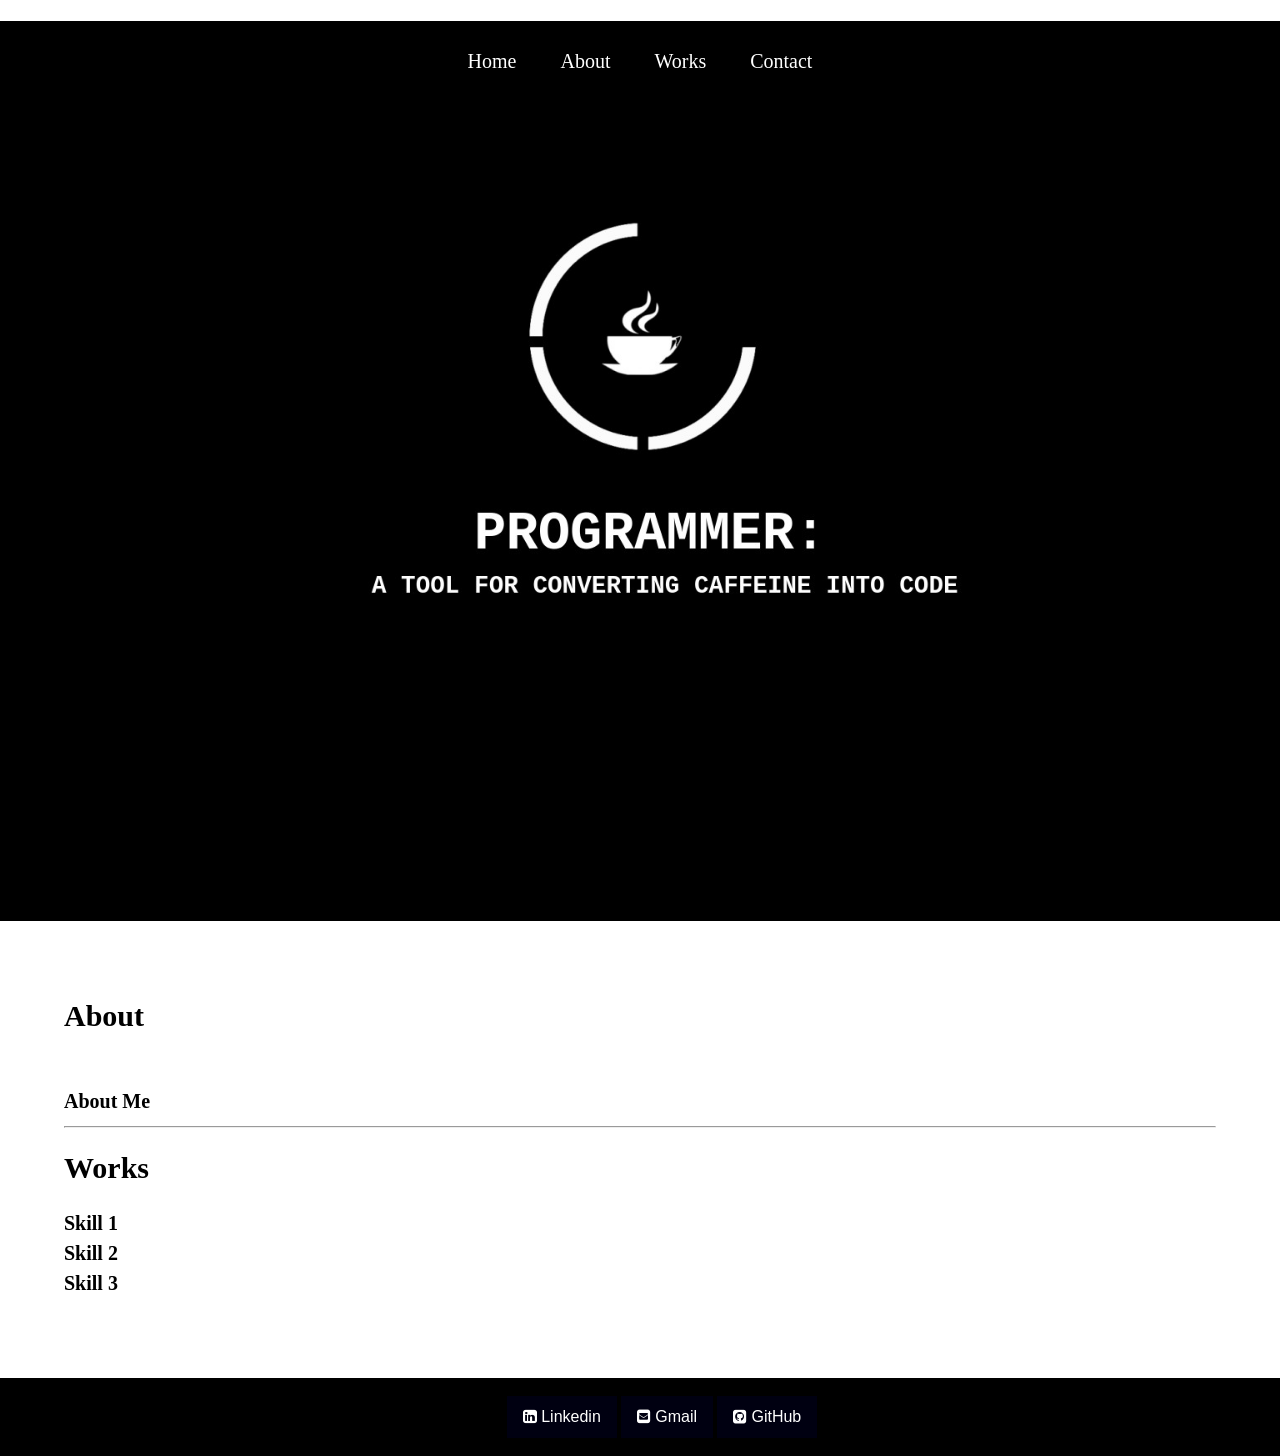
==== index.html @ 7f9a45ee "Index" ====
<!DOCTYPE html>
<html>
	<head>
		<meta charset="utf-8">
		<meta name="viewport" content="width=device-width">
		<title>Giselly Reis</title>
		<link href=".\assets\style.css" rel="stylesheet" type="text/css"/>
		<link href="https://maxcdn.bootstrapcdn.com/font-awesome/4.7.0/css/font-awesome.min.css
		" rel="stylesheet"/>
		
		<script src="https://code.jquery.com/jquery-3.3.1.js"></script>
	</head>

	<body>
		
		<nav>
		<!--<div class="menu-icon">
				<div class="social">
					<i class="fa fa-bars fa-2x social"></i>
				</div>
			</div>
			<div class="logo">
				LOGO
			</div>
		-->
			<div class="menu">
				<ul>
					<a href="#home"><li>Home</li></a>
					<a href="#about"><li>About</li></a>
					<a href="#works"><li>Works</li></a>
					<a href="#contact"><li>Contact</li></a>
				</ul>
			</div>
		</nav>
		
		<header>
			<div id="home">
				<h1>Home</h1>
			</div>
		</header>
		
		<section class="content">
			
			<div id="about">
				<h1>About</h1>
				<div class="about-me">
					<div class="photo">
						<img src="" alt="">
					</div>
					<div class="text">
						<strong>About Me</strong>
						<hr>
						<span></span>
						<p></p>
					</div>
				</div>
			</div>
			<div id="works">
				<h1>Works</h1>
				<div class="skills">
					<div class="skill first">
						<strong>Skill 1 </strong>
						<span></span>
					</div>
					<div class="skill">
						<strong>Skill 2</strong>
						<span></span>
					</div>
					<div class="skill">
						<strong>Skill 3</strong>
						<span></span>
					</div>
				</div>
			</div>
		</section>
		
		<script src=".\assets\script.js"></script>
	</body>
	<footer class="footer contact">
		<strong></strong>
		<div class="foot-icon">
			<ul>
				<a href="#"><button class="btn"><i class="fa fa-linkedin-square fa-1x"></i> Linkedin</button></a>
				<a href="#"><button class="btn"><i class="fa fa-envelope-square fa-1x"></i> Gmail</button></a>
				<a href="#"><button class="btn"><i class="fa fa-github-square fa-1x"></i> GitHub</button></a>
			</ul>
		</div>
		<div class="foot-icon-hide">
			<ul>
				<a href="#"><button class="btn"><i class="fa fa-linkedin-square fa-3x social"></i></button></a>
				<a href="#"><button class="btn"><i class="fa fa-envelope-square fa-3x social"></i></button></a>
				<a href="#"><button class="btn"><i class="fa fa-github-square fa-3x social"></i></button></a>
			</ul>
		</div>
	</footer>
	</html>
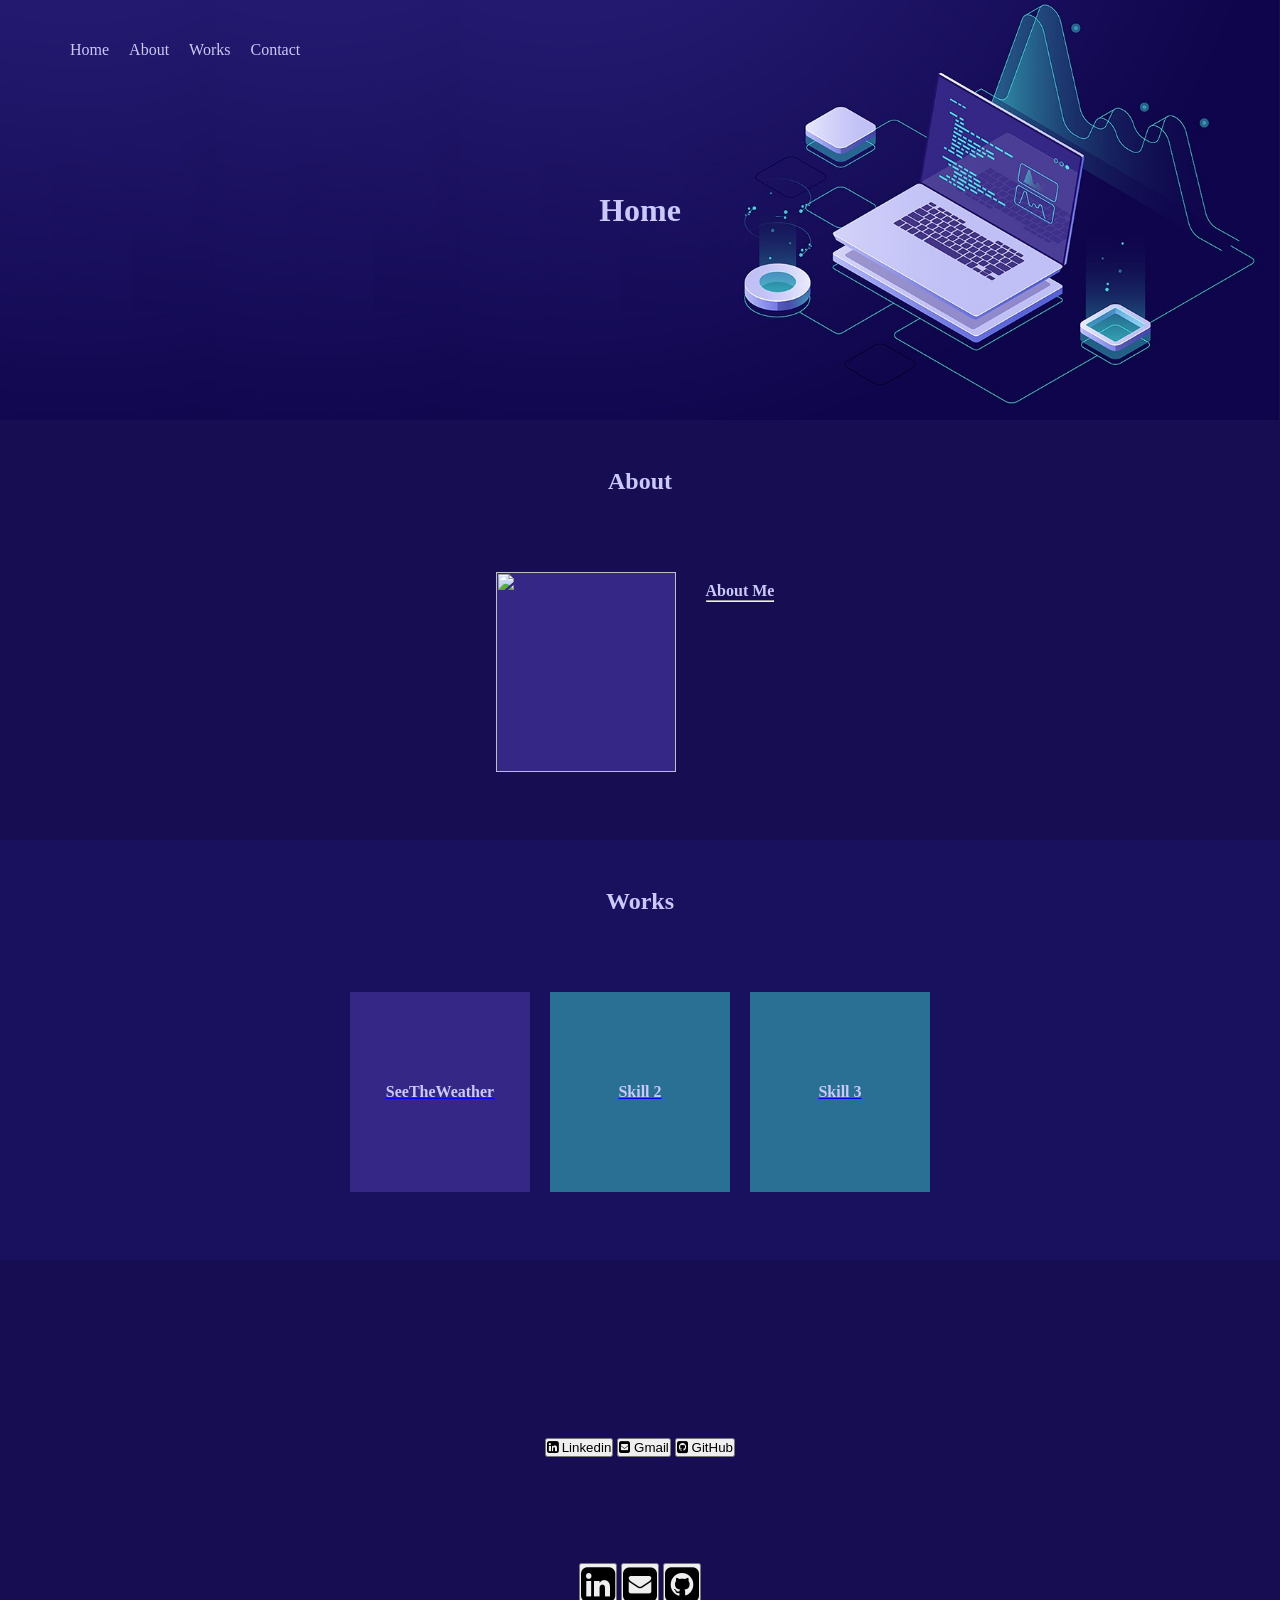
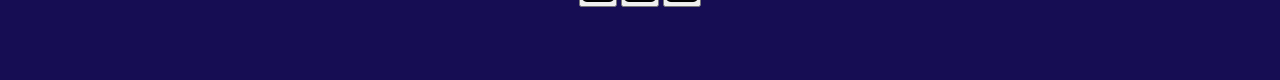
==== commit 38429c4e: "add projects" ====
--- a/index.html
+++ b/index.html
@@ -58,18 +58,24 @@
 			<div id="works">
 				<h1>Works</h1>
 				<div class="skills">
-					<div class="skill first">
-						<strong>Skill 1 </strong>
-						<span></span>
-					</div>
-					<div class="skill">
-						<strong>Skill 2</strong>
-						<span></span>
-					</div>
-					<div class="skill">
-						<strong>Skill 3</strong>
-						<span></span>
-					</div>
+					<a href="https://see-the-weather.herokuapp.com/" target="blank">
+						<div class="skill first">
+							<strong>SeeTheWeather</strong>
+							<span></span>
+						</div>
+					</a>
+					<a href="https://google.com" target="blank">
+						<div class="skill">
+							<strong>Skill 2</strong>
+							<span></span>
+						</div>
+					</a>
+					<a href="https://google.com" target="blank">
+						<div class="skill">
+							<strong>Skill 3</strong>
+							<span></span>
+						</div>
+					</a>
 				</div>
 			</div>
 		</section>
@@ -80,16 +86,16 @@
 		<strong></strong>
 		<div class="foot-icon">
 			<ul>
-				<a href="#"><button class="btn"><i class="fa fa-linkedin-square fa-1x"></i> Linkedin</button></a>
-				<a href="#"><button class="btn"><i class="fa fa-envelope-square fa-1x"></i> Gmail</button></a>
-				<a href="#"><button class="btn"><i class="fa fa-github-square fa-1x"></i> GitHub</button></a>
+				<a href="https://br.linkedin.com/in/giselly-reis-b86bb0172?trk=people-guest_people_search-card" target="blank"><button class="btn"><i class="fa fa-linkedin-square fa-1x"></i> Linkedin</button></a>
+				<a href="#" target="blank"><button class="btn"><i class="fa fa-envelope-square fa-1x"></i> Gmail</button></a>
+				<a href="https://github.com/gisellyreis" target="blank"><button class="btn"><i class="fa fa-github-square fa-1x"></i> GitHub</button></a>
 			</ul>
 		</div>
 		<div class="foot-icon-hide">
 			<ul>
-				<a href="#"><button class="btn"><i class="fa fa-linkedin-square fa-3x social"></i></button></a>
-				<a href="#"><button class="btn"><i class="fa fa-envelope-square fa-3x social"></i></button></a>
-				<a href="#"><button class="btn"><i class="fa fa-github-square fa-3x social"></i></button></a>
+				<a href="https://br.linkedin.com/in/giselly-reis-b86bb0172?trk=people-guest_people_search-card" target="blank"><button class="btn"><i class="fa fa-linkedin-square fa-3x social"></i></button></a>
+				<a href="#" target="blank"><button class="btn"><i class="fa fa-envelope-square fa-3x social"></i></button></a>
+				<a href="https://github.com/gisellyreis" target="blank"><button class="btn"><i class="fa fa-github-square fa-3x social"></i></button></a>
 			</ul>
 		</div>
 	</footer>
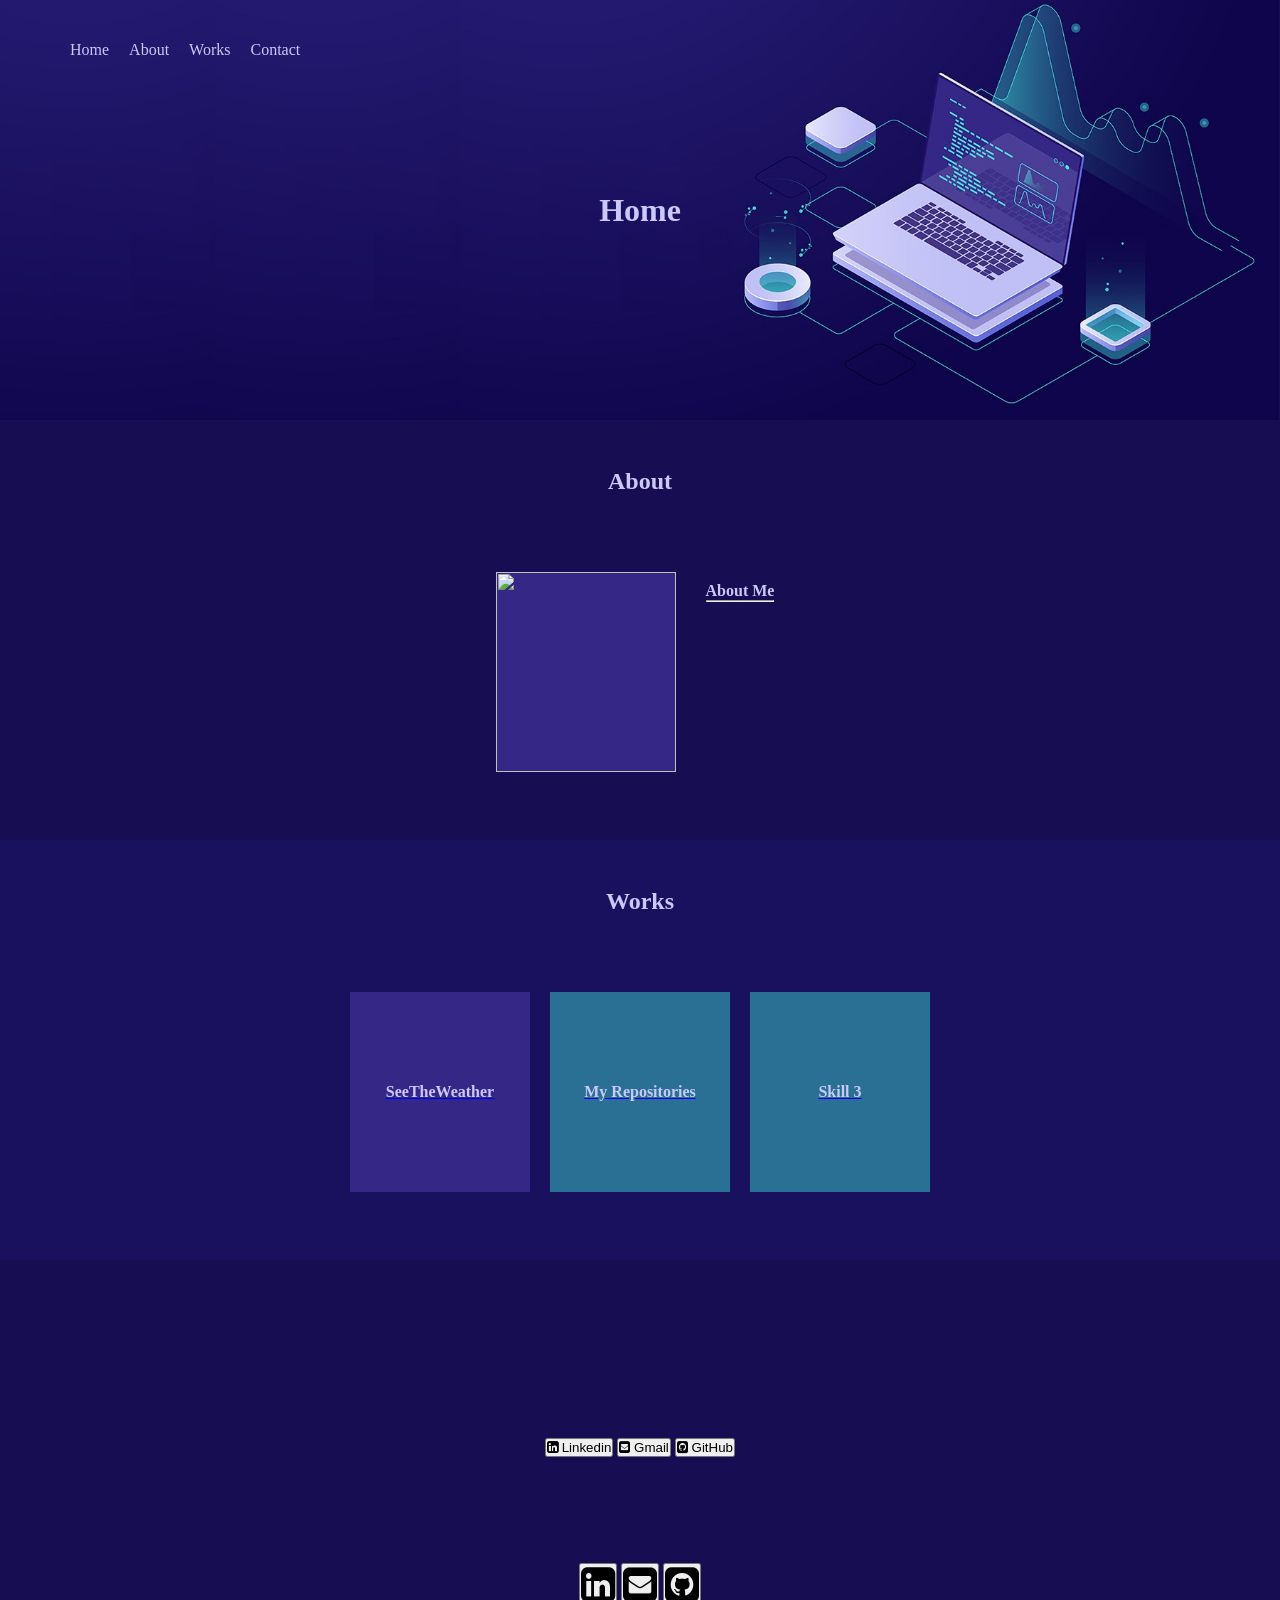
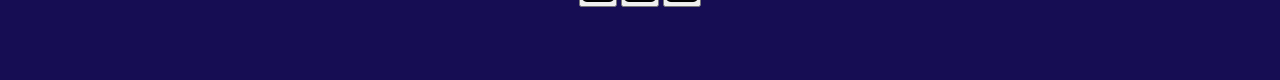
==== commit 351b1df8: "link para my-repositories" ====
--- a/index.html
+++ b/index.html
@@ -64,9 +64,9 @@
 							<span></span>
 						</div>
 					</a>
-					<a href="https://google.com" target="blank">
+					<a href="https://my-git-repositories.herokuapp.com/" target="blank">
 						<div class="skill">
-							<strong>Skill 2</strong>
+							<strong>My Repositories</strong>
 							<span></span>
 						</div>
 					</a>
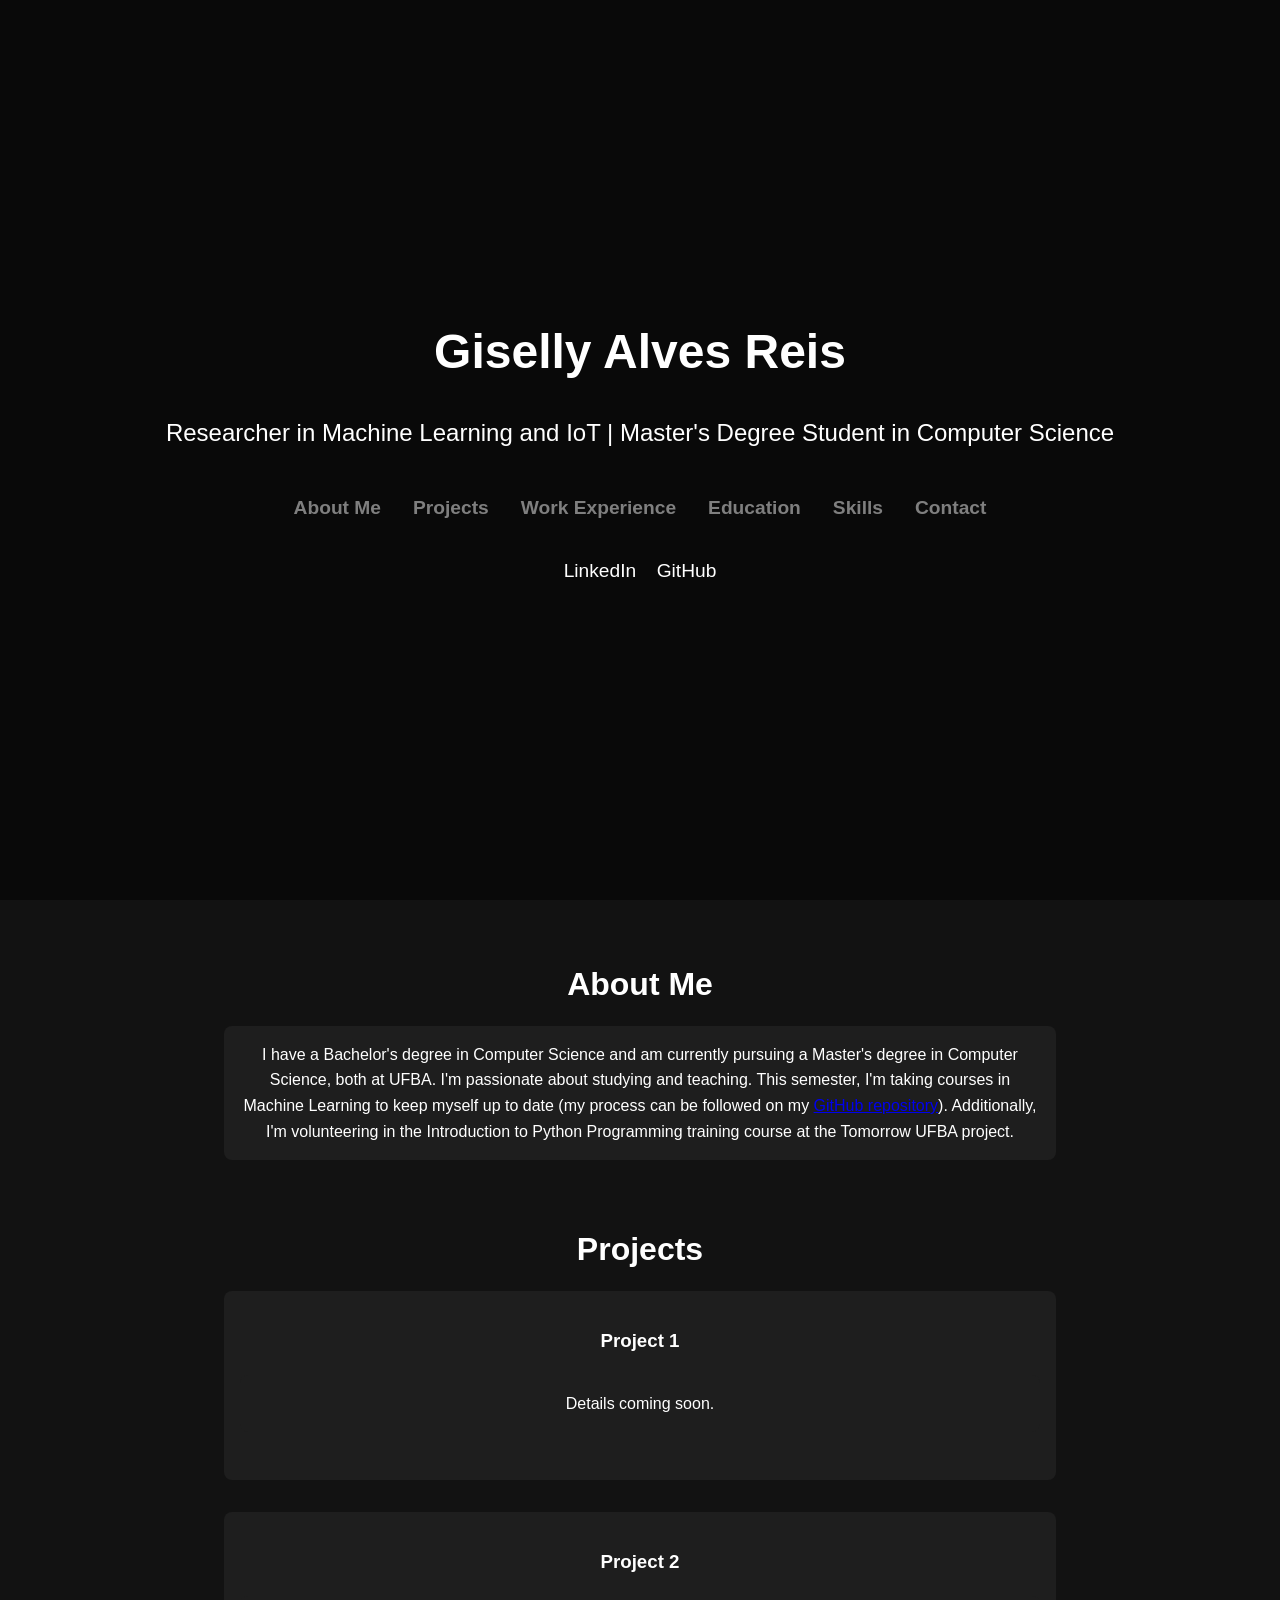
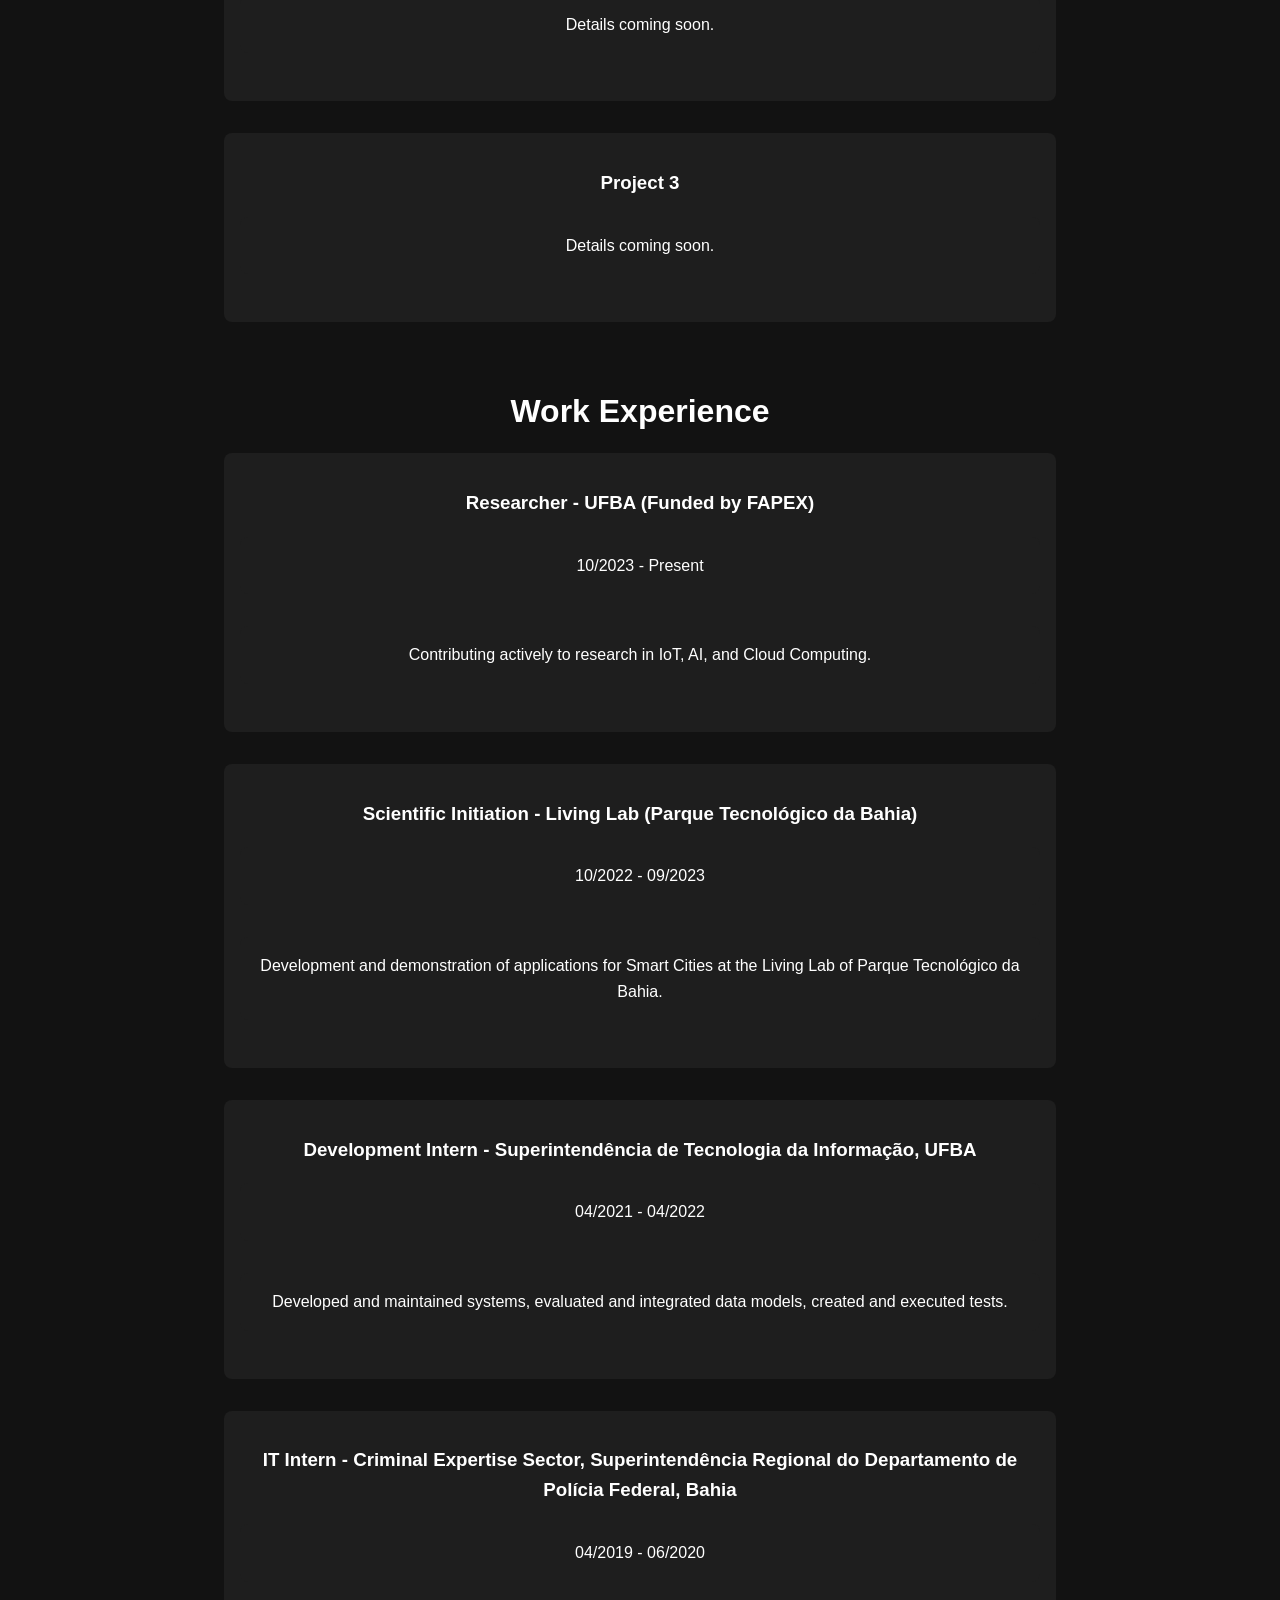
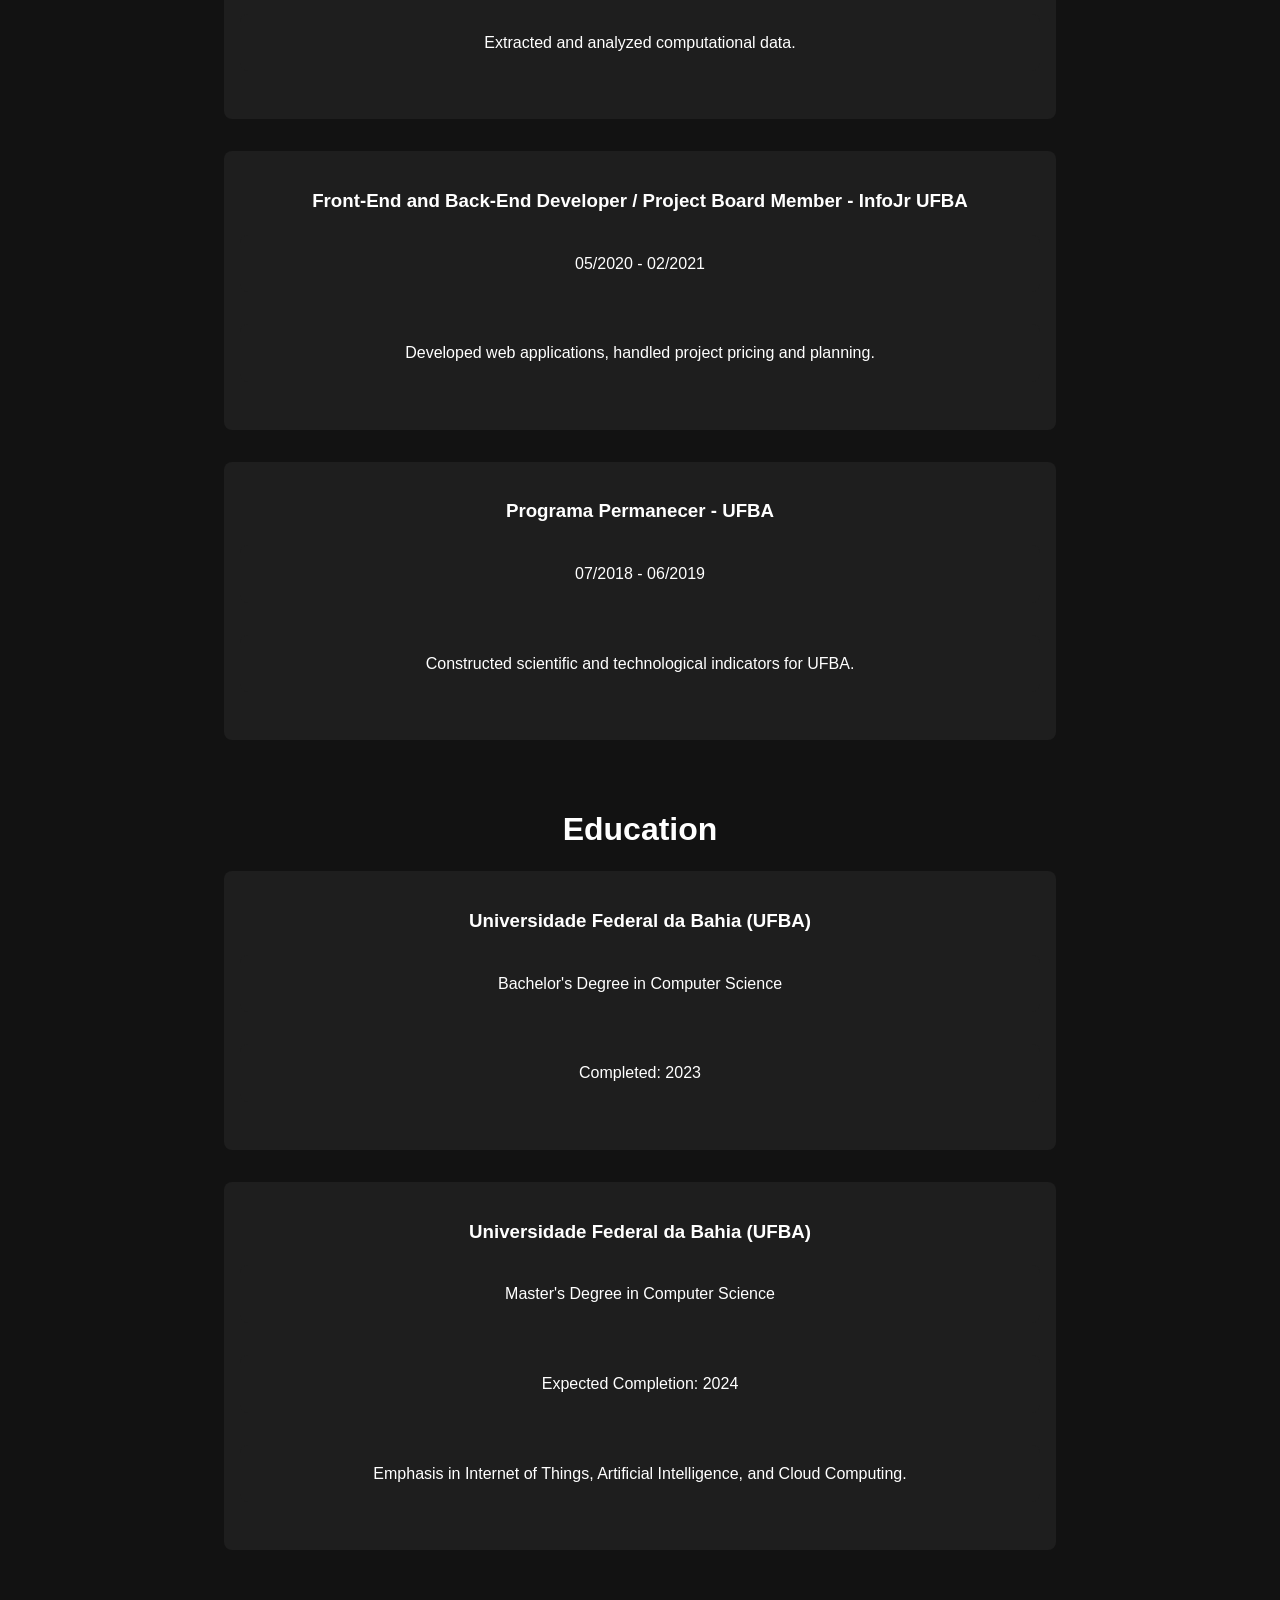
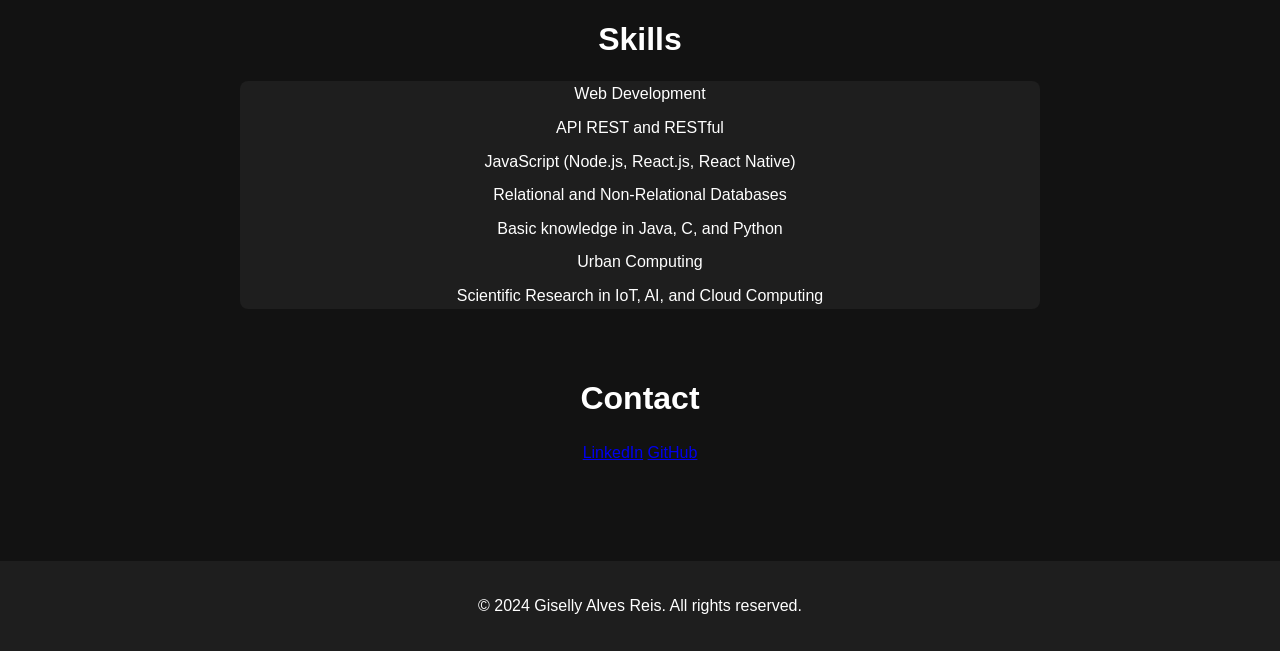
==== commit 4abff44d: "first draft of my portfolio" ====
--- a/index.html
+++ b/index.html
@@ -1,103 +1,122 @@
 <!DOCTYPE html>
-<html>
-	<head>
-		<meta charset="utf-8">
-		<meta name="viewport" content="width=device-width">
-		<title>Giselly Reis</title>
-		<link href=".\assets\style.css" rel="stylesheet" type="text/css"/>
-		<link href="https://maxcdn.bootstrapcdn.com/font-awesome/4.7.0/css/font-awesome.min.css
-		" rel="stylesheet"/>
-		
-		<script src="https://code.jquery.com/jquery-3.3.1.js"></script>
-	</head>
-
-	<body>
-		
-		<nav>
-		<!--<div class="menu-icon">
-				<div class="social">
-					<i class="fa fa-bars fa-2x social"></i>
-				</div>
-			</div>
-			<div class="logo">
-				LOGO
-			</div>
-		-->
-			<div class="menu">
-				<ul>
-					<a href="#home"><li>Home</li></a>
-					<a href="#about"><li>About</li></a>
-					<a href="#works"><li>Works</li></a>
-					<a href="#contact"><li>Contact</li></a>
-				</ul>
-			</div>
-		</nav>
-		
-		<header>
-			<div id="home">
-				<h1>Home</h1>
-			</div>
-		</header>
-		
-		<section class="content">
-			
-			<div id="about">
-				<h1>About</h1>
-				<div class="about-me">
-					<div class="photo">
-						<img src="" alt="">
-					</div>
-					<div class="text">
-						<strong>About Me</strong>
-						<hr>
-						<span></span>
-						<p></p>
-					</div>
-				</div>
-			</div>
-			<div id="works">
-				<h1>Works</h1>
-				<div class="skills">
-					<a href="https://see-the-weather.herokuapp.com/" target="blank">
-						<div class="skill first">
-							<strong>SeeTheWeather</strong>
-							<span></span>
-						</div>
-					</a>
-					<a href="https://my-git-repositories.herokuapp.com/" target="blank">
-						<div class="skill">
-							<strong>My Repositories</strong>
-							<span></span>
-						</div>
-					</a>
-					<a href="https://google.com" target="blank">
-						<div class="skill">
-							<strong>Skill 3</strong>
-							<span></span>
-						</div>
-					</a>
-				</div>
-			</div>
-		</section>
-		
-		<script src=".\assets\script.js"></script>
-	</body>
-	<footer class="footer contact">
-		<strong></strong>
-		<div class="foot-icon">
-			<ul>
-				<a href="https://br.linkedin.com/in/giselly-reis-b86bb0172?trk=people-guest_people_search-card" target="blank"><button class="btn"><i class="fa fa-linkedin-square fa-1x"></i> Linkedin</button></a>
-				<a href="#" target="blank"><button class="btn"><i class="fa fa-envelope-square fa-1x"></i> Gmail</button></a>
-				<a href="https://github.com/gisellyreis" target="blank"><button class="btn"><i class="fa fa-github-square fa-1x"></i> GitHub</button></a>
-			</ul>
-		</div>
-		<div class="foot-icon-hide">
-			<ul>
-				<a href="https://br.linkedin.com/in/giselly-reis-b86bb0172?trk=people-guest_people_search-card" target="blank"><button class="btn"><i class="fa fa-linkedin-square fa-3x social"></i></button></a>
-				<a href="#" target="blank"><button class="btn"><i class="fa fa-envelope-square fa-3x social"></i></button></a>
-				<a href="https://github.com/gisellyreis" target="blank"><button class="btn"><i class="fa fa-github-square fa-3x social"></i></button></a>
-			</ul>
-		</div>
-	</footer>
-	</html>
-	+<html lang="en">
+<head>
+    <meta charset="UTF-8">
+    <meta name="viewport" content="width=device-width, initial-scale=1.0">
+    <title>Giselly Alves Reis - Portfolio</title>
+    <link rel="stylesheet" href="styles.css">
+</head>
+<body>
+    <header>
+        <h1>Giselly Alves Reis</h1>
+        <p>Researcher in Machine Learning and IoT | Master's Degree Student in Computer Science</p>
+        <nav>
+            <ul>
+                <li><a href="#about">About Me</a></li>
+                <li><a href="#projects">Projects</a></li>
+                <li><a href="#experience">Work Experience</a></li>
+                <li><a href="#education">Education</a></li>
+                <li><a href="#skills">Skills</a></li>
+                <li><a href="#contact">Contact</a></li>
+            </ul>
+        </nav>
+        <div class="social-links">
+            <a href="https://www.linkedin.com/in/your-profile" target="_blank">LinkedIn</a>
+            <a href="https://github.com/GisellyReis" target="_blank">GitHub</a>
+        </div>
+    </header>
+    <main>
+        <section id="about">
+            <h2>About Me</h2>
+            <p>
+                I have a Bachelor's degree in Computer Science and am currently pursuing a Master's degree in Computer Science, both at UFBA. I'm passionate about studying and teaching. This semester, I'm taking courses in Machine Learning to keep myself up to date (my process can be followed on my <a href="https://github.com/GisellyReis" target="_blank">GitHub repository</a>). Additionally, I'm volunteering in the Introduction to Python Programming training course at the Tomorrow UFBA project.
+            </p>
+        </section>
+        <section id="projects">
+            <h2>Projects</h2>
+            <div class="project">
+                <h3>Project 1</h3>
+                <p>Details coming soon.</p>
+            </div>
+            <div class="project">
+                <h3>Project 2</h3>
+                <p>Details coming soon.</p>
+            </div>
+            <div class="project">
+                <h3>Project 3</h3>
+                <p>Details coming soon.</p>
+            </div>
+        </section>
+        <section id="experience">
+            <h2>Work Experience</h2>
+            <div class="experience">
+                <h3>Researcher - UFBA (Funded by FAPEX)</h3>
+                <p>10/2023 - Present</p>
+                <p>Contributing actively to research in IoT, AI, and Cloud Computing.</p>
+            </div>
+            <div class="experience">
+                <h3>Scientific Initiation - Living Lab (Parque Tecnológico da Bahia)</h3>
+                <p>10/2022 - 09/2023</p>
+                <p>Development and demonstration of applications for Smart Cities at the Living Lab of Parque Tecnológico da Bahia.</p>
+            </div>
+            <div class="experience">
+                <h3>Development Intern - Superintendência de Tecnologia da Informação, UFBA</h3>
+                <p>04/2021 - 04/2022</p>
+                <p>Developed and maintained systems, evaluated and integrated data models, created and executed tests.</p>
+            </div>
+            <div class="experience">
+                <h3>IT Intern - Criminal Expertise Sector, Superintendência Regional do Departamento de Polícia Federal, Bahia</h3>
+                <p>04/2019 - 06/2020</p>
+                <p>Extracted and analyzed computational data.</p>
+            </div>
+            <div class="experience">
+                <h3>Front-End and Back-End Developer / Project Board Member - InfoJr UFBA</h3>
+                <p>05/2020 - 02/2021</p>
+                <p>Developed web applications, handled project pricing and planning.</p>
+            </div>
+            <div class="experience">
+                <h3>Programa Permanecer - UFBA</h3>
+                <p>07/2018 - 06/2019</p>
+                <p>Constructed scientific and technological indicators for UFBA.</p>
+            </div>
+        </section>
+        <section id="education">
+            <h2>Education</h2>
+            <div class="education">
+                <h3>Universidade Federal da Bahia (UFBA)</h3>
+                <p>Bachelor's Degree in Computer Science</p>
+                <p>Completed: 2023</p>
+            </div>
+            <div class="education">
+                <h3>Universidade Federal da Bahia (UFBA)</h3>
+                <p>Master's Degree in Computer Science</p>
+                <p>Expected Completion: 2024</p>
+                <p>Emphasis in Internet of Things, Artificial Intelligence, and Cloud Computing.</p>
+            </div>
+        </section>
+        <section id="skills">
+            <h2>Skills</h2>
+            <ul>
+                <li>Web Development</li>
+                <li>API REST and RESTful</li>
+                <li>JavaScript (Node.js, React.js, React Native)</li>
+                <li>Relational and Non-Relational Databases</li>
+                <li>Basic knowledge in Java, C, and Python</li>
+                <li>Urban Computing</li>
+                <li>Scientific Research in IoT, AI, and Cloud Computing</li>
+            </ul>
+        </section>
+        <section id="contact">
+            <h2>Contact</h2>
+            <div class="social-links">
+                <a href="https://www.linkedin.com/in/your-profile" target="_blank">LinkedIn</a>
+                <a href="https://github.com/GisellyReis" target="_blank">GitHub</a>
+            </div>
+        </section>
+    </main>
+    <footer>
+        <p>&copy; 2024 Giselly Alves Reis. All rights reserved.</p>
+    </footer>
+    <script src="scripts.js"></script>
+</body>
+</html>
--- a/styles.css
+++ b/styles.css
@@ -0,0 +1,130 @@
+body {
+  font-family: Arial, sans-serif;
+  background-color: #121212;
+  color: #ffffff;
+  margin: 0;
+  padding: 0;
+  line-height: 1.6;
+}
+
+header {
+  background: url('path-to-your-header-image.jpg') no-repeat center center/cover;
+  color: #ffffff;
+  height: 100vh;
+  display: flex;
+  flex-direction: column;
+  justify-content: center;
+  align-items: center;
+  text-align: center;
+  position: relative;
+}
+
+header::before {
+  content: '';
+  position: absolute;
+  top: 0;
+  right: 0;
+  bottom: 0;
+  left: 0;
+  background-color: rgba(0, 0, 0, 0.5);
+  z-index: 1;
+}
+
+header h1 {
+  font-size: 3rem;
+  margin: 0;
+  z-index: 2;
+}
+
+header p {
+  font-size: 1.5rem;
+  z-index: 2;
+}
+
+header nav ul {
+  display: flex;
+  list-style: none;
+  padding: 0;
+  z-index: 2;
+}
+
+header nav ul li {
+  margin: 0 1rem;
+}
+
+header nav ul li a {
+  color: #ffffff;
+  text-decoration: none;
+  font-weight: bold;
+  font-size: 1.2rem;
+}
+
+header .social-links {
+  margin-top: 1rem;
+  z-index: 2;
+}
+
+header .social-links a {
+  color: #ffffff;
+  text-decoration: none;
+  margin: 0 0.5rem;
+  font-size: 1.2rem;
+}
+
+main {
+  padding: 2rem;
+}
+
+section {
+  margin-bottom: 4rem;
+  text-align: center;
+}
+
+section h2 {
+  font-size: 2rem;
+  margin-bottom: 1rem;
+}
+
+section p, section ul, section .project, section .experience, section .education, section .blog-post {
+  margin: 0 auto 2rem auto;
+  max-width: 800px;
+  padding: 1rem;
+  background-color: #1e1e1e;
+  border-radius: 8px;
+}
+
+section ul {
+  list-style: none;
+  padding: 0;
+}
+
+section ul li {
+  margin-bottom: 0.5rem;
+}
+
+footer {
+  text-align: center;
+  padding: 1rem 0;
+  background-color: #1e1e1e;
+}
+
+form label, form input, form textarea, form button {
+  display: block;
+  width: 100%;
+  margin-bottom: 1rem;
+  padding: 0.5rem;
+  background-color: #2e2e2e;
+  border: 1px solid #444;
+  border-radius: 4px;
+  color: #ffffff;
+}
+
+form button {
+  background-color: #3e3e3e;
+  border: none;
+  cursor: pointer;
+}
+
+form button:hover {
+  background-color: #555;
+}
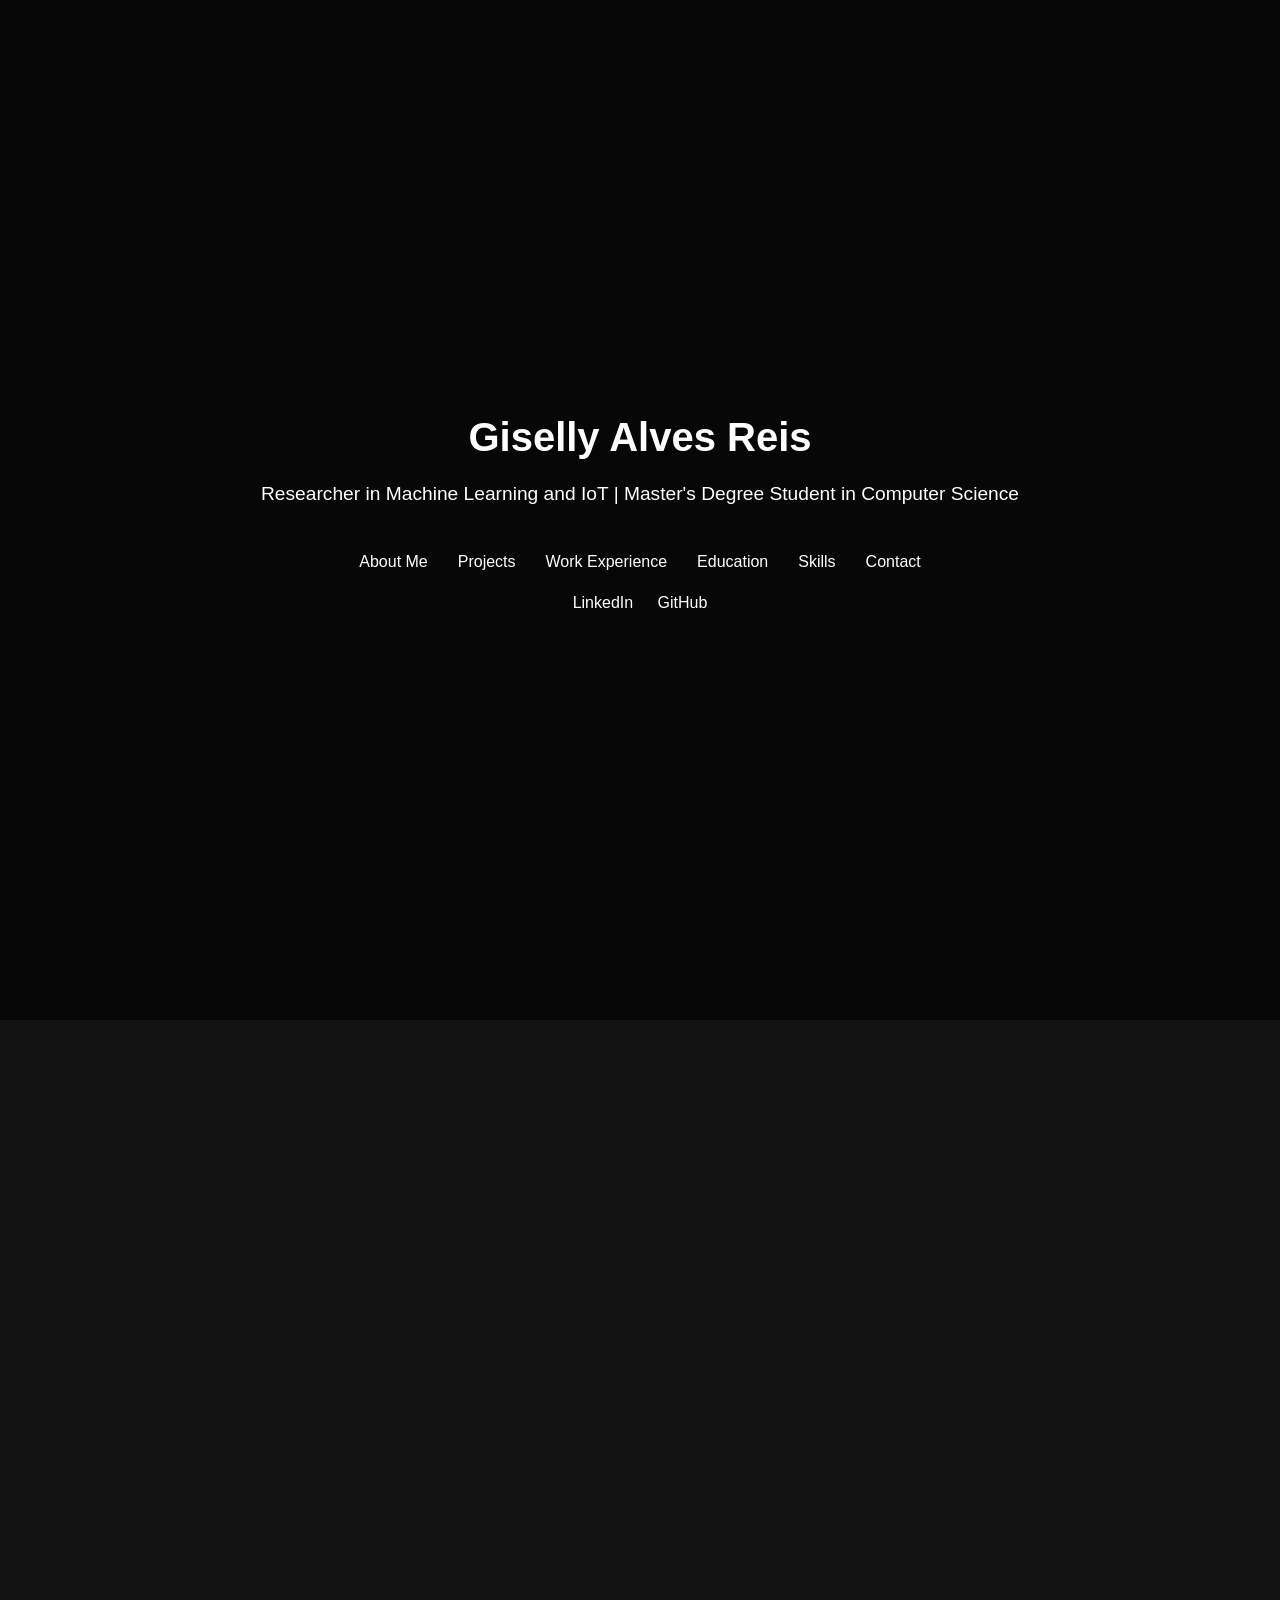
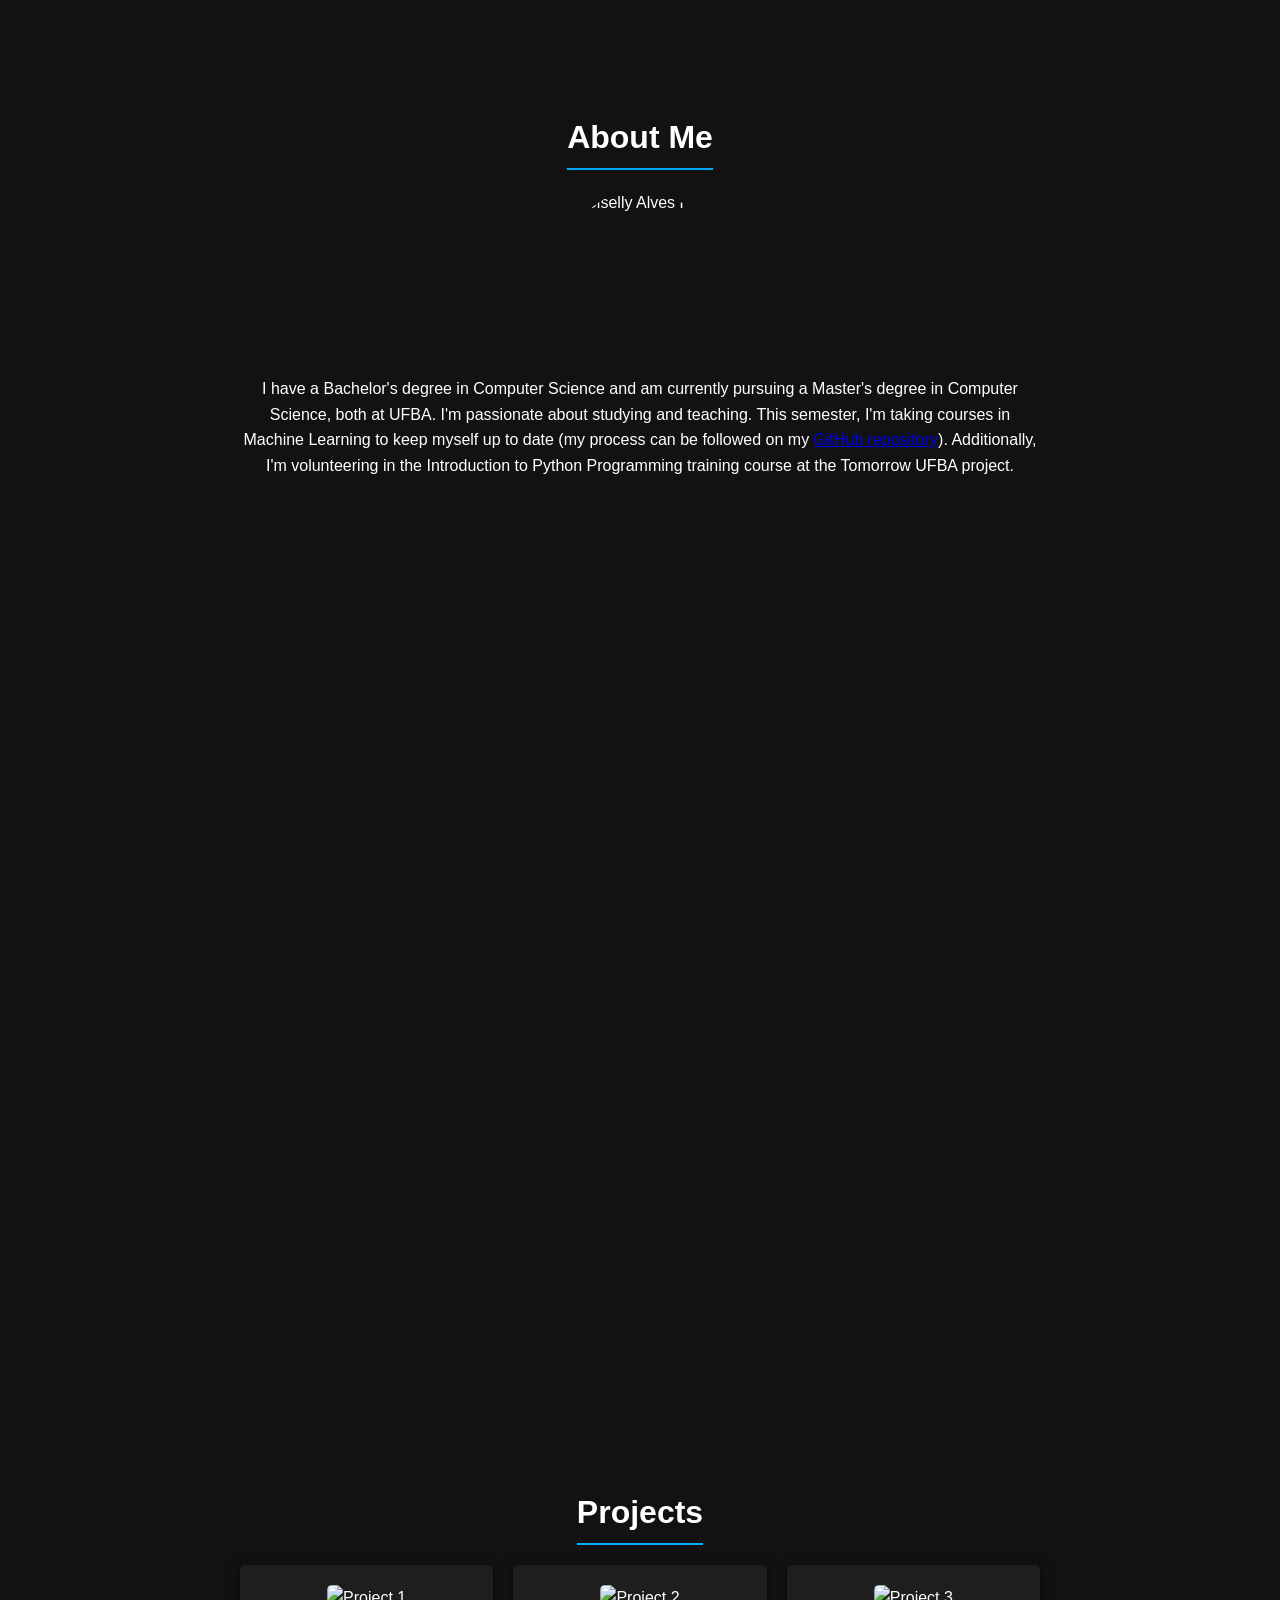
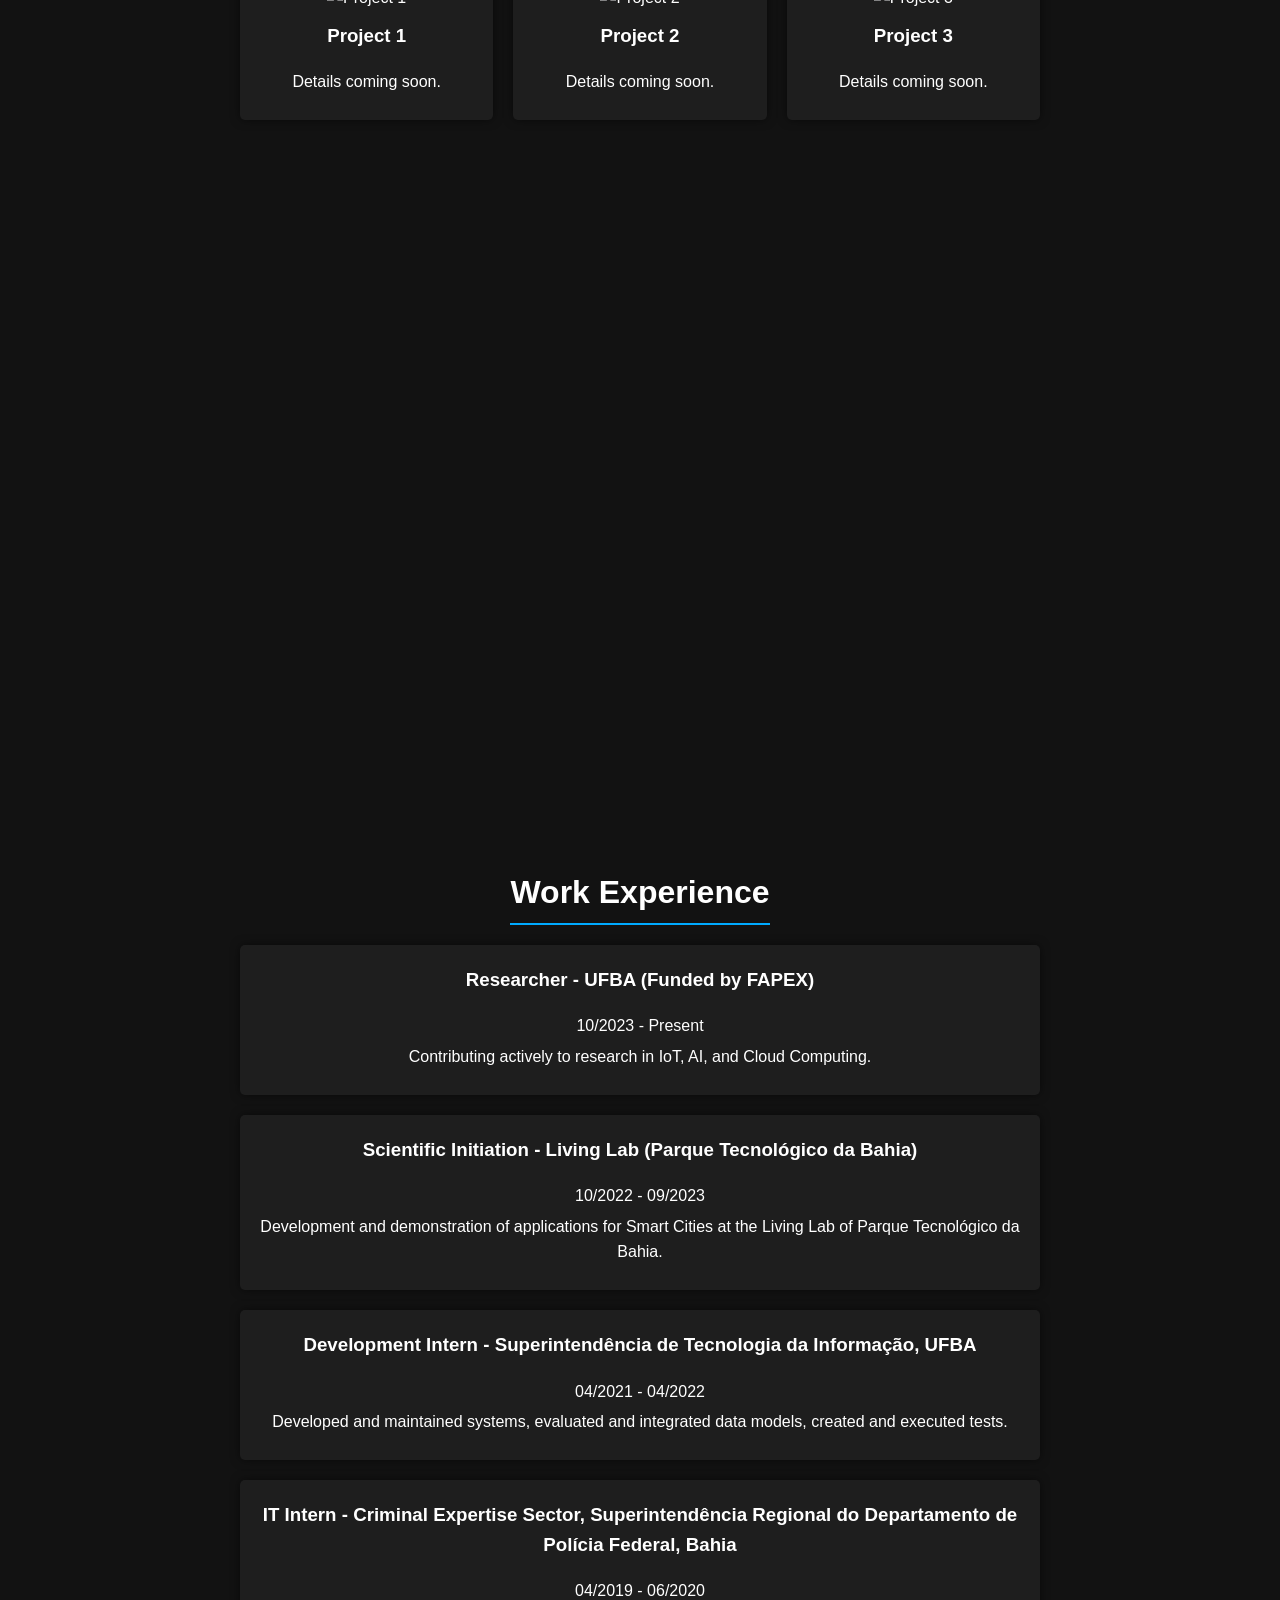
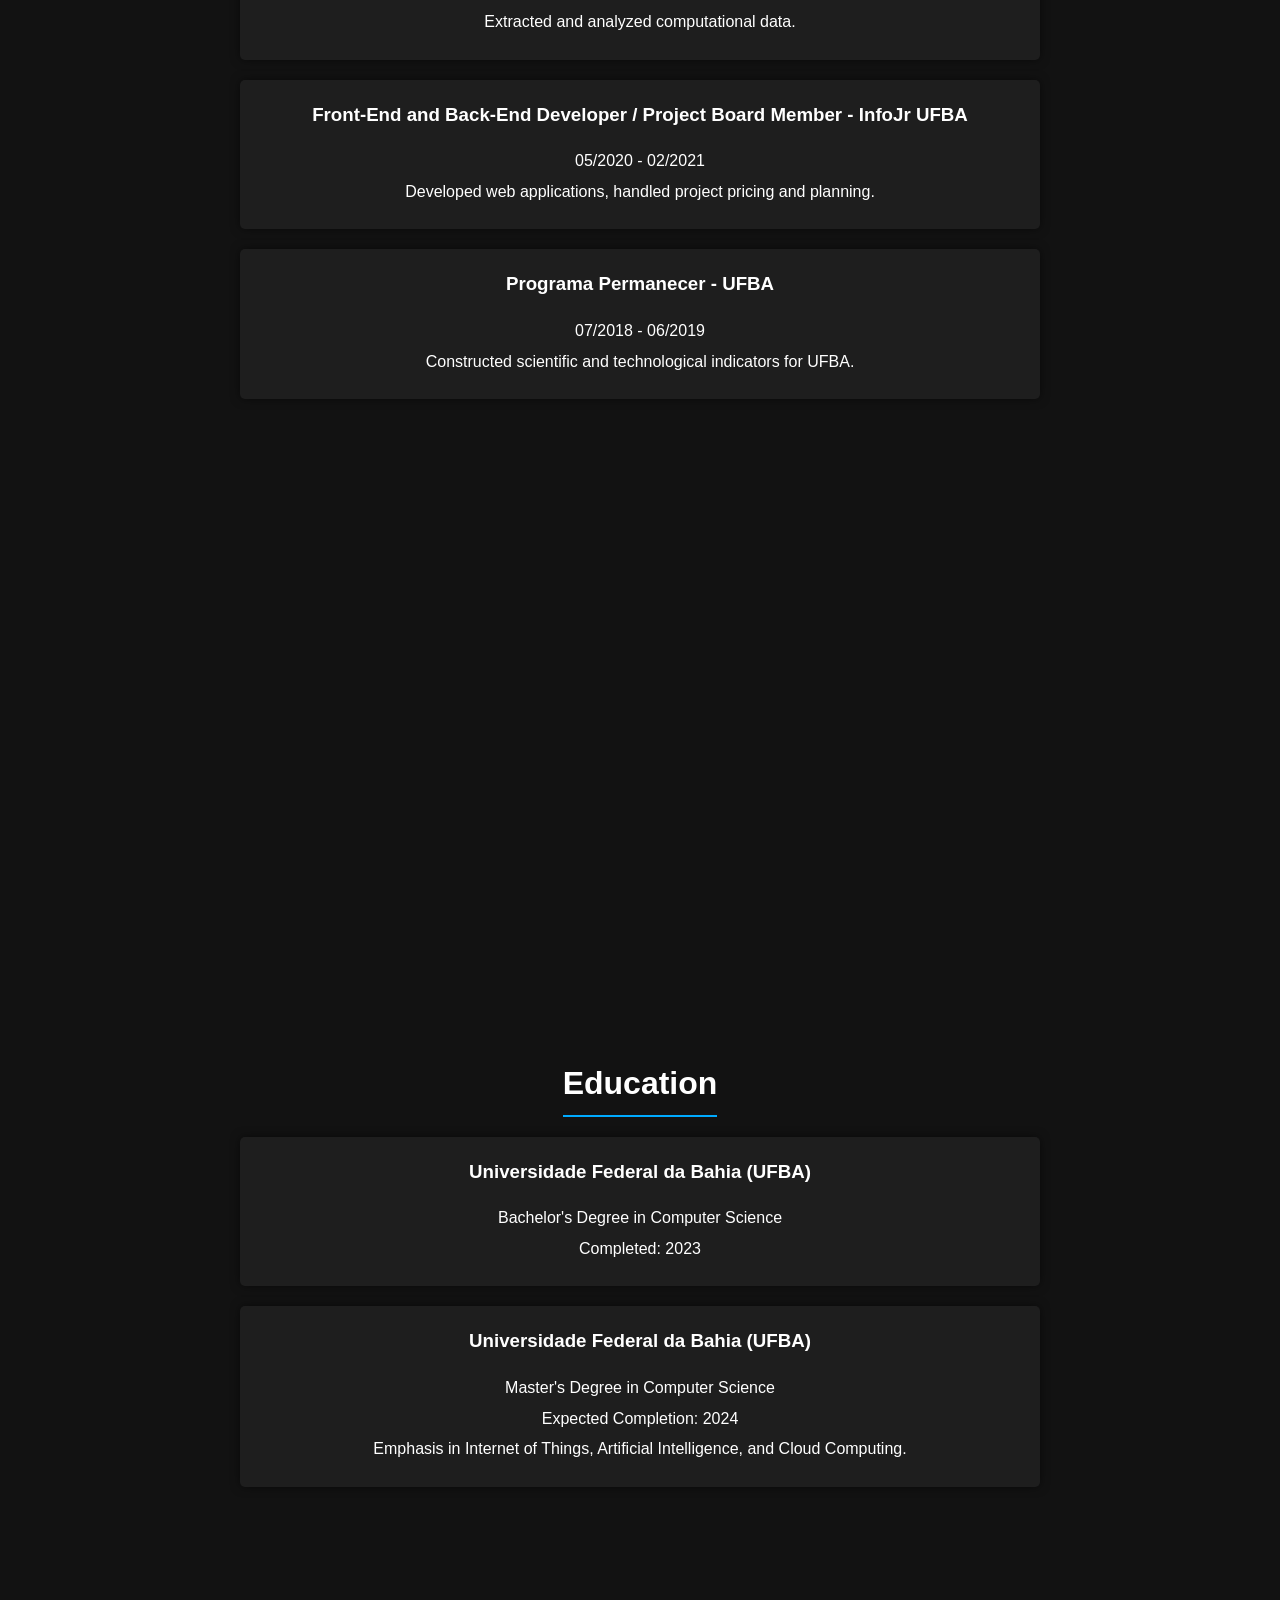
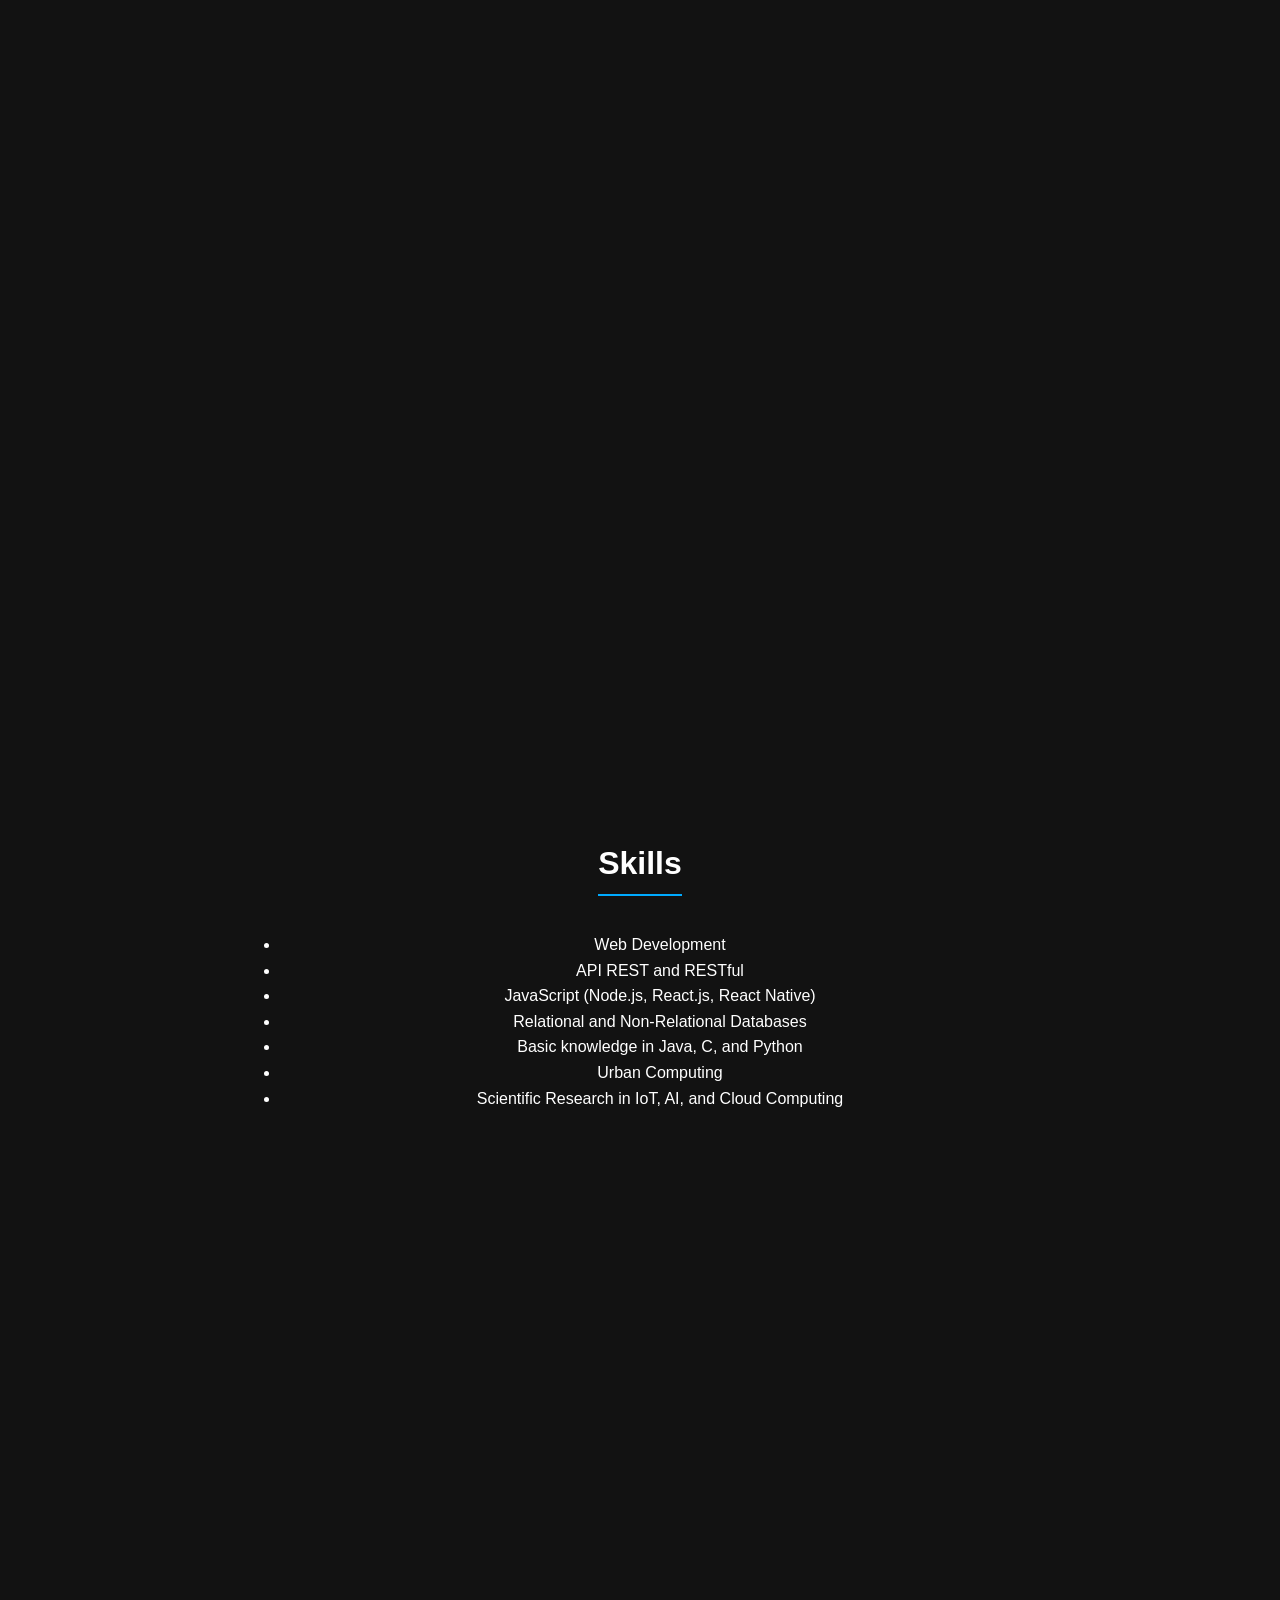
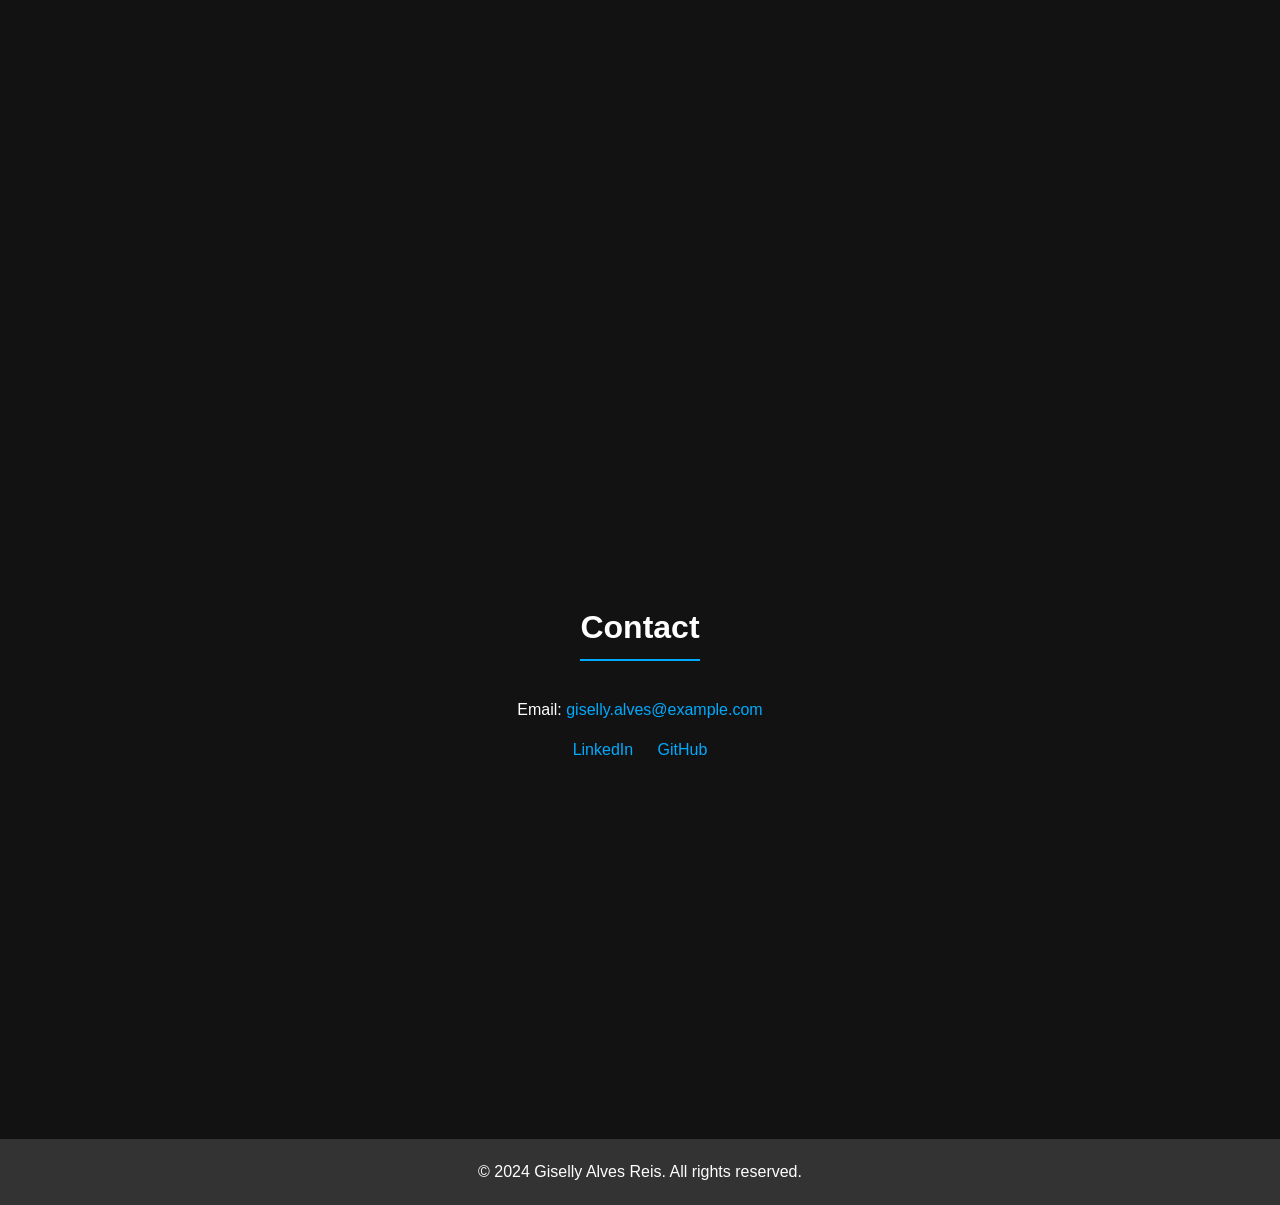
==== commit a168385d: "improving my webpage" ====
--- a/index.html
+++ b/index.html
@@ -5,6 +5,11 @@
     <meta name="viewport" content="width=device-width, initial-scale=1.0">
     <title>Giselly Alves Reis - Portfolio</title>
     <link rel="stylesheet" href="styles.css">
+    <style>
+        html {
+            scroll-behavior: smooth;
+        }
+    </style>
 </head>
 <body>
     <header>
@@ -26,25 +31,33 @@
         </div>
     </header>
     <main>
-        <section id="about">
+        <section id="about" class="about">
             <h2>About Me</h2>
-            <p>
-                I have a Bachelor's degree in Computer Science and am currently pursuing a Master's degree in Computer Science, both at UFBA. I'm passionate about studying and teaching. This semester, I'm taking courses in Machine Learning to keep myself up to date (my process can be followed on my <a href="https://github.com/GisellyReis" target="_blank">GitHub repository</a>). Additionally, I'm volunteering in the Introduction to Python Programming training course at the Tomorrow UFBA project.
-            </p>
+            <div class="about-content">
+                <img src="path-to-your-photo.jpg" alt="Giselly Alves Reis">
+                <p>
+                    I have a Bachelor's degree in Computer Science and am currently pursuing a Master's degree in Computer Science, both at UFBA. I'm passionate about studying and teaching. This semester, I'm taking courses in Machine Learning to keep myself up to date (my process can be followed on my <a href="https://github.com/GisellyReis" target="_blank">GitHub repository</a>). Additionally, I'm volunteering in the Introduction to Python Programming training course at the Tomorrow UFBA project.
+                </p>
+            </div>
         </section>
         <section id="projects">
             <h2>Projects</h2>
-            <div class="project">
-                <h3>Project 1</h3>
-                <p>Details coming soon.</p>
-            </div>
-            <div class="project">
-                <h3>Project 2</h3>
-                <p>Details coming soon.</p>
-            </div>
-            <div class="project">
-                <h3>Project 3</h3>
-                <p>Details coming soon.</p>
+            <div class="projects-grid">
+                <div class="project">
+                    <img src="path-to-project1-image.jpg" alt="Project 1">
+                    <h3>Project 1</h3>
+                    <p>Details coming soon.</p>
+                </div>
+                <div class="project">
+                    <img src="path-to-project2-image.jpg" alt="Project 2">
+                    <h3>Project 2</h3>
+                    <p>Details coming soon.</p>
+                </div>
+                <div class="project">
+                    <img src="path-to-project3-image.jpg" alt="Project 3">
+                    <h3>Project 3</h3>
+                    <p>Details coming soon.</p>
+                </div>
             </div>
         </section>
         <section id="experience">
@@ -108,6 +121,7 @@
         </section>
         <section id="contact">
             <h2>Contact</h2>
+            <p>Email: <a href="mailto:giselly.alves@example.com">giselly.alves@example.com</a></p>
             <div class="social-links">
                 <a href="https://www.linkedin.com/in/your-profile" target="_blank">LinkedIn</a>
                 <a href="https://github.com/GisellyReis" target="_blank">GitHub</a>
@@ -117,6 +131,31 @@
     <footer>
         <p>&copy; 2024 Giselly Alves Reis. All rights reserved.</p>
     </footer>
-    <script src="scripts.js"></script>
+    <button id="topBtn" title="Go to top" class="back-to-top"><i class="lni-chevron-up">Top</i></button>
+    <script>
+        // Get the button
+        var topBtn = document.getElementById("topBtn");
+    
+        // Get the header
+        var header = document.querySelector("header");
+    
+        // When the user scrolls down 20px from the top of the document, show the button
+        window.onscroll = function() {scrollFunction()};
+    
+        function scrollFunction() {
+            if (document.body.scrollTop > header.offsetHeight || document.documentElement.scrollTop > header.offsetHeight) {
+                topBtn.style.display = "block";
+            } else {
+                topBtn.style.display = "none";
+            }
+        }
+    
+        // When the user clicks on the button, scroll to the top of the document
+        topBtn.addEventListener('click', function() {
+            document.body.scrollTop = 0;
+            document.documentElement.scrollTop = 0;
+        });
+    </script>
+    
 </body>
 </html>
--- a/styles.css
+++ b/styles.css
@@ -1,130 +1,224 @@
+html {
+  scroll-behavior: smooth;
+}
+
+/* General styles */
 body {
   font-family: Arial, sans-serif;
-  background-color: #121212;
-  color: #ffffff;
   margin: 0;
   padding: 0;
+  background-color: #121212;
+  color: #ffffff;
   line-height: 1.6;
 }
 
+/* Header styles */
 header {
   background: url('path-to-your-header-image.jpg') no-repeat center center/cover;
   color: #ffffff;
-  height: 100vh;
+  text-align: center;
+  padding: 60px 20px;
+  position: relative;
+  min-height: 100vh;
   display: flex;
   flex-direction: column;
   justify-content: center;
-  align-items: center;
-  text-align: center;
-  position: relative;
-}
-
-header::before {
-  content: '';
+}
+
+header::after {
+  content: "";
+  background: rgba(0, 0, 0, 0.6); /* Adding a dark overlay */
   position: absolute;
   top: 0;
+  left: 0;
   right: 0;
   bottom: 0;
-  left: 0;
-  background-color: rgba(0, 0, 0, 0.5);
-  z-index: 1;
 }
 
 header h1 {
-  font-size: 3rem;
   margin: 0;
-  z-index: 2;
+  font-size: 2.5em;
+  position: relative;
+  z-index: 1;
 }
 
 header p {
-  font-size: 1.5rem;
-  z-index: 2;
-}
-
-header nav ul {
-  display: flex;
+  margin: 10px 0 20px;
+  font-size: 1.2em;
+  position: relative;
+  z-index: 1;
+}
+
+nav ul {
   list-style: none;
   padding: 0;
-  z-index: 2;
-}
-
-header nav ul li {
-  margin: 0 1rem;
-}
-
-header nav ul li a {
+  margin: 20px 0 0;
+  display: flex;
+  justify-content: center;
+  position: relative;
+  z-index: 1;
+}
+
+nav ul li {
+  margin: 0 15px;
+}
+
+nav ul li a {
   color: #ffffff;
   text-decoration: none;
-  font-weight: bold;
-  font-size: 1.2rem;
-}
-
-header .social-links {
-  margin-top: 1rem;
-  z-index: 2;
-}
-
-header .social-links a {
-  color: #ffffff;
+  font-size: 1em;
+  transition: color 0.3s;
+}
+
+nav ul li a:hover {
+  color: #00aaff;
+}
+
+.social-links {
+  margin-top: 15px;
+  position: relative;
+  z-index: 1;
+}
+
+.social-links a {
+  color: #ffffff;
+  margin: 0 10px;
   text-decoration: none;
-  margin: 0 0.5rem;
-  font-size: 1.2rem;
-}
-
+  transition: color 0.3s;
+}
+
+.social-links a:hover {
+  color: #00aaff;
+}
+
+/* Main content styles */
 main {
-  padding: 2rem;
+  padding: 20px;
+  max-width: 800px;
+  margin: auto;
+  text-align: center;
 }
 
 section {
-  margin-bottom: 4rem;
-  text-align: center;
-}
-
-section h2 {
-  font-size: 2rem;
-  margin-bottom: 1rem;
-}
-
-section p, section ul, section .project, section .experience, section .education, section .blog-post {
-  margin: 0 auto 2rem auto;
-  max-width: 800px;
-  padding: 1rem;
+  margin-top: 50%;
+  min-height: 100vh; /* Ensure each section is full viewport height */
+  //display: flex;
+  //flex-direction: column;
+  align-content: center;
+  justify-content: center;
+}
+
+h2 {
+  font-size: 2em;
+  margin-bottom: 10px;
+  text-align: center;
+  border-bottom: 2px solid #00aaff;
+  display: inline-block;
+  padding-bottom: 5px;
+  margin-bottom: 20px;
+}
+
+/* About Me Section */
+.about-content {
+  display: flex;
+  flex-direction: column;
+  align-items: center;
+}
+
+.about-content img {
+  border-radius: 50%;
+  width: 150px;
+  height: 150px;
+  margin-bottom: 20px;
+}
+
+/* Projects Section */
+.projects-grid {
+  display: grid;
+  grid-template-columns: repeat(auto-fill, minmax(250px, 1fr));
+  gap: 20px;
+}
+
+.project {
   background-color: #1e1e1e;
-  border-radius: 8px;
-}
-
-section ul {
-  list-style: none;
-  padding: 0;
-}
-
-section ul li {
-  margin-bottom: 0.5rem;
-}
-
+  padding: 20px;
+  border-radius: 5px;
+  box-shadow: 0 0 10px rgba(0, 0, 0, 0.5);
+}
+
+.project img {
+  width: 100%;
+  height: auto;
+  border-radius: 5px;
+}
+
+.project h3 {
+  margin-top: 10px;
+}
+
+.project p {
+  margin: 5px 0;
+}
+
+/* Work Experience, Education, and Skills sections */
+.experience, .education, .skills ul {
+  background-color: #1e1e1e;
+  padding: 20px;
+  border-radius: 5px;
+  margin-bottom: 20px;
+  box-shadow: 0 0 10px rgba(0, 0, 0, 0.5);
+}
+
+.experience h3, .education h3 {
+  margin-top: 0;
+}
+
+.experience p, .education p {
+  margin: 5px 0;
+}
+
+/* Contact Section */
+#contact p {
+  margin-bottom: 10px;
+}
+
+#contact a {
+  color: #00aaff;
+  text-decoration: none;
+}
+
+#contact a:hover {
+  text-decoration: underline;
+}
+
+/* Footer styles */
 footer {
   text-align: center;
-  padding: 1rem 0;
-  background-color: #1e1e1e;
-}
-
-form label, form input, form textarea, form button {
-  display: block;
-  width: 100%;
-  margin-bottom: 1rem;
-  padding: 0.5rem;
-  background-color: #2e2e2e;
-  border: 1px solid #444;
-  border-radius: 4px;
-  color: #ffffff;
-}
-
-form button {
-  background-color: #3e3e3e;
-  border: none;
-  cursor: pointer;
-}
-
-form button:hover {
-  background-color: #555;
-}
+  padding: 20px 0;
+  background-color: #333333;
+}
+
+footer p {
+  margin: 0;
+}
+
+/* Back to Top Button Styles */
+#topBtn {
+  display: none; /* Hidden by default */
+  position: fixed; /* Fixed position */
+  bottom: 20px; /* Place the button at the bottom of the page */
+  right: 30px; /* Place the button 30px from the right */
+  z-index: 99; /* Make sure it does not overlap */
+  border: none; /* Remove borders */
+  outline: none; /* Remove outline */
+  background-color: #00aaff; /* Set a background color */
+  color: white; /* Text color */
+  cursor: pointer; /* Add a mouse pointer on hover */
+  padding: 15px; /* Some padding */
+  border-radius: 10px; /* Rounded corners */
+  font-size: 18px; /* Increase font size */
+}
+
+#topBtn:hover {
+  background-color: #555; /* Add a dark-grey background on hover */
+}
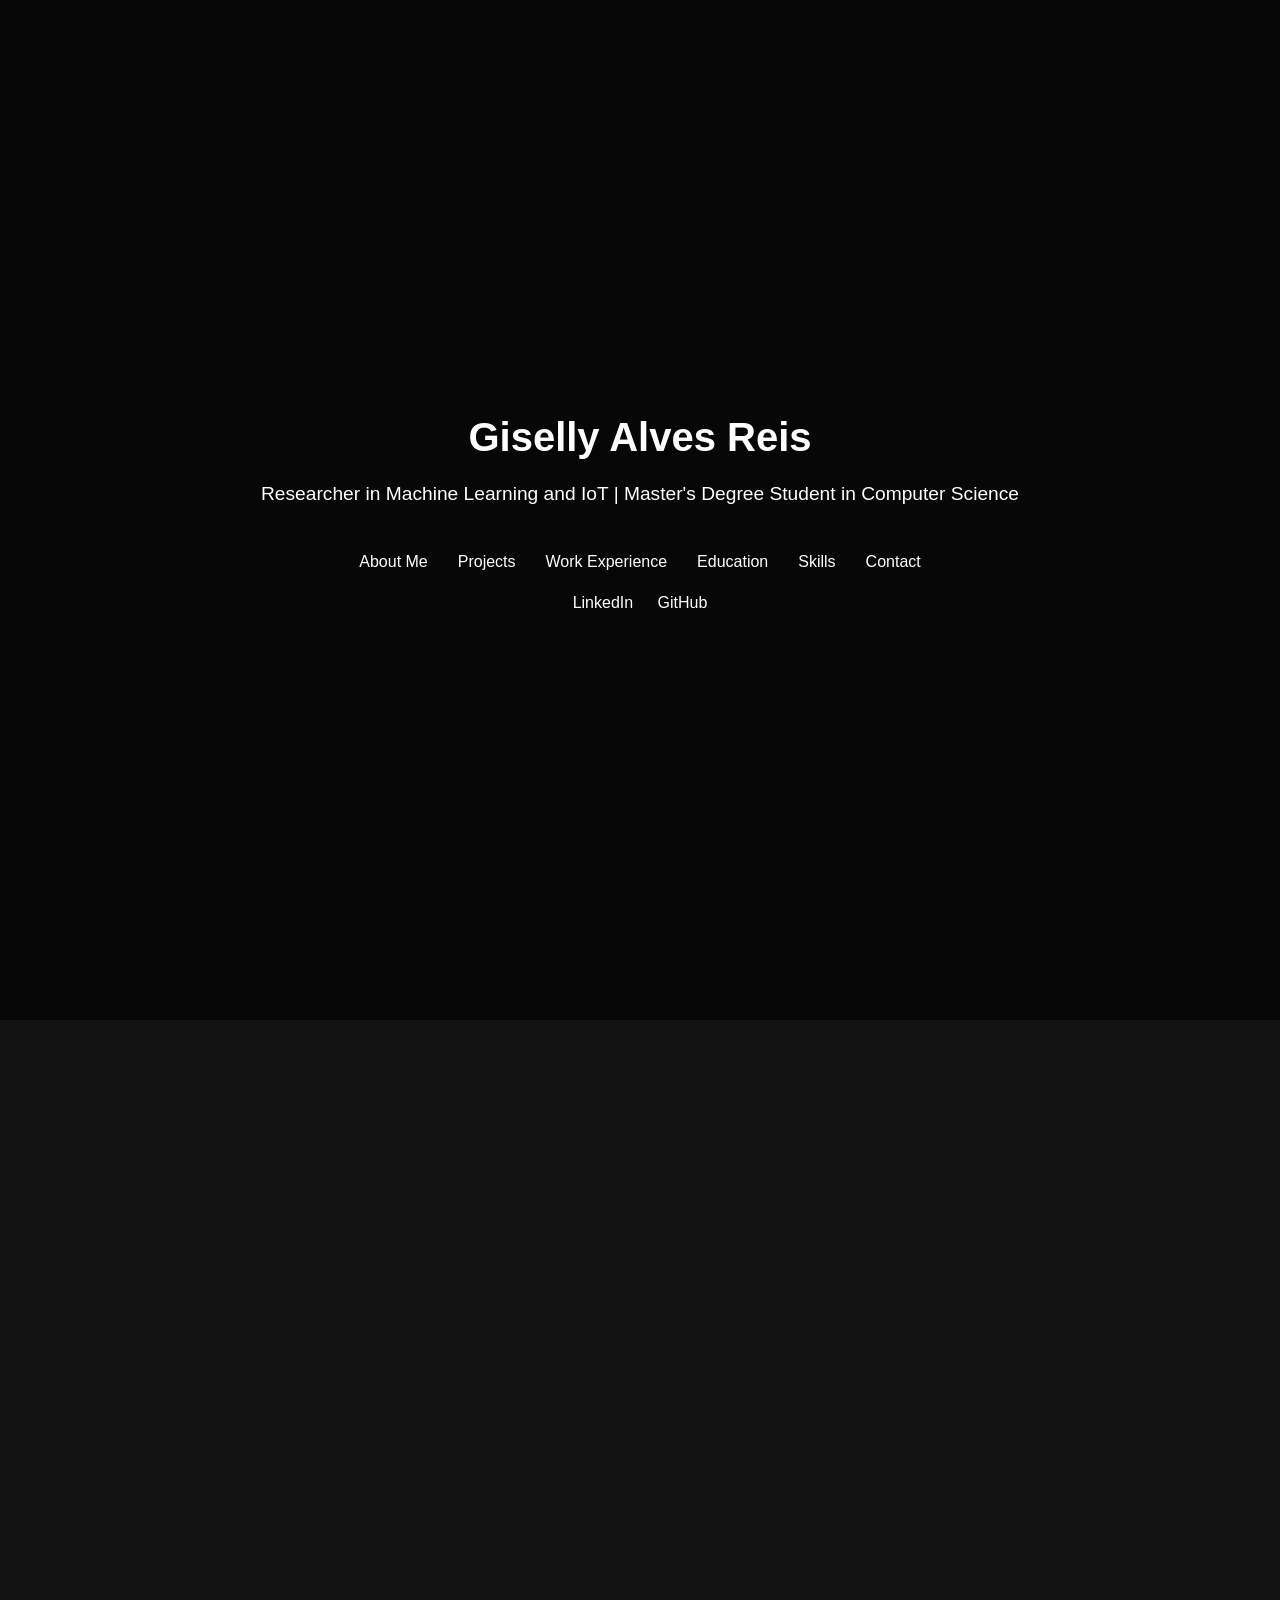
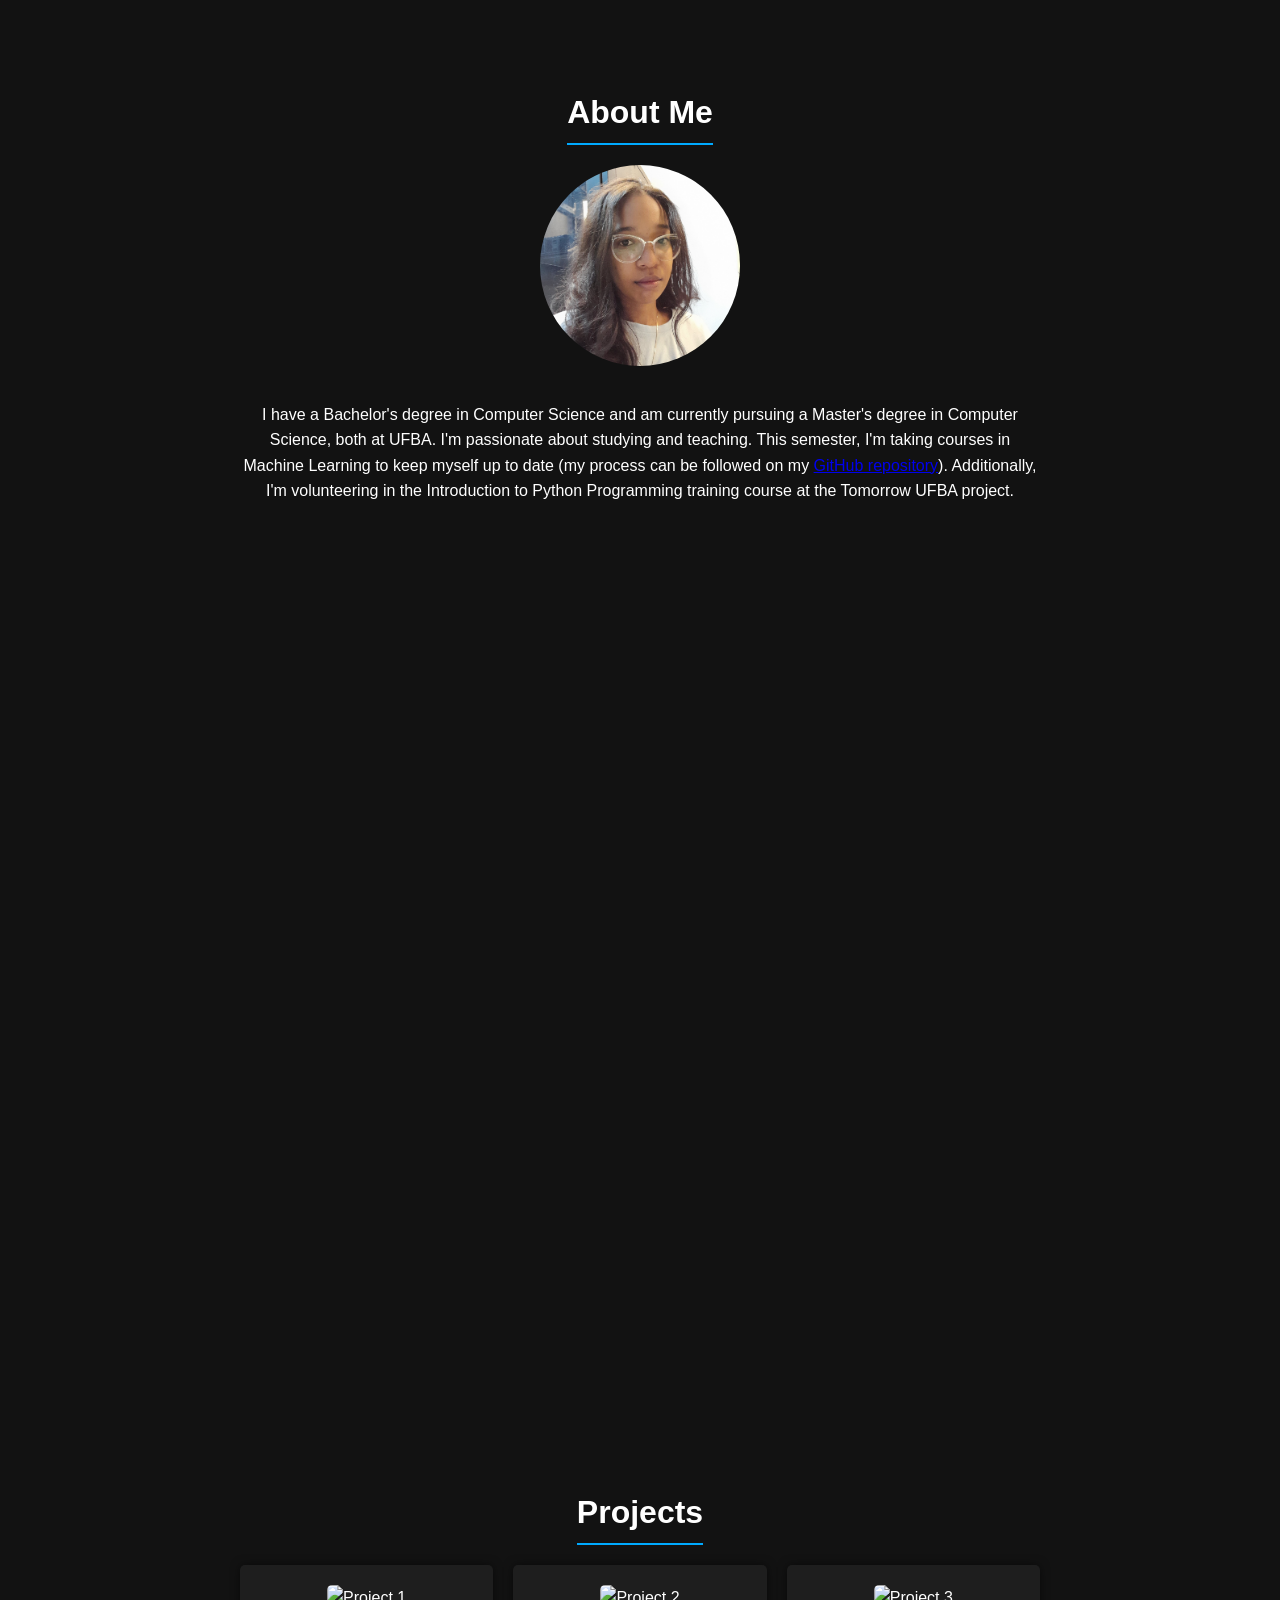
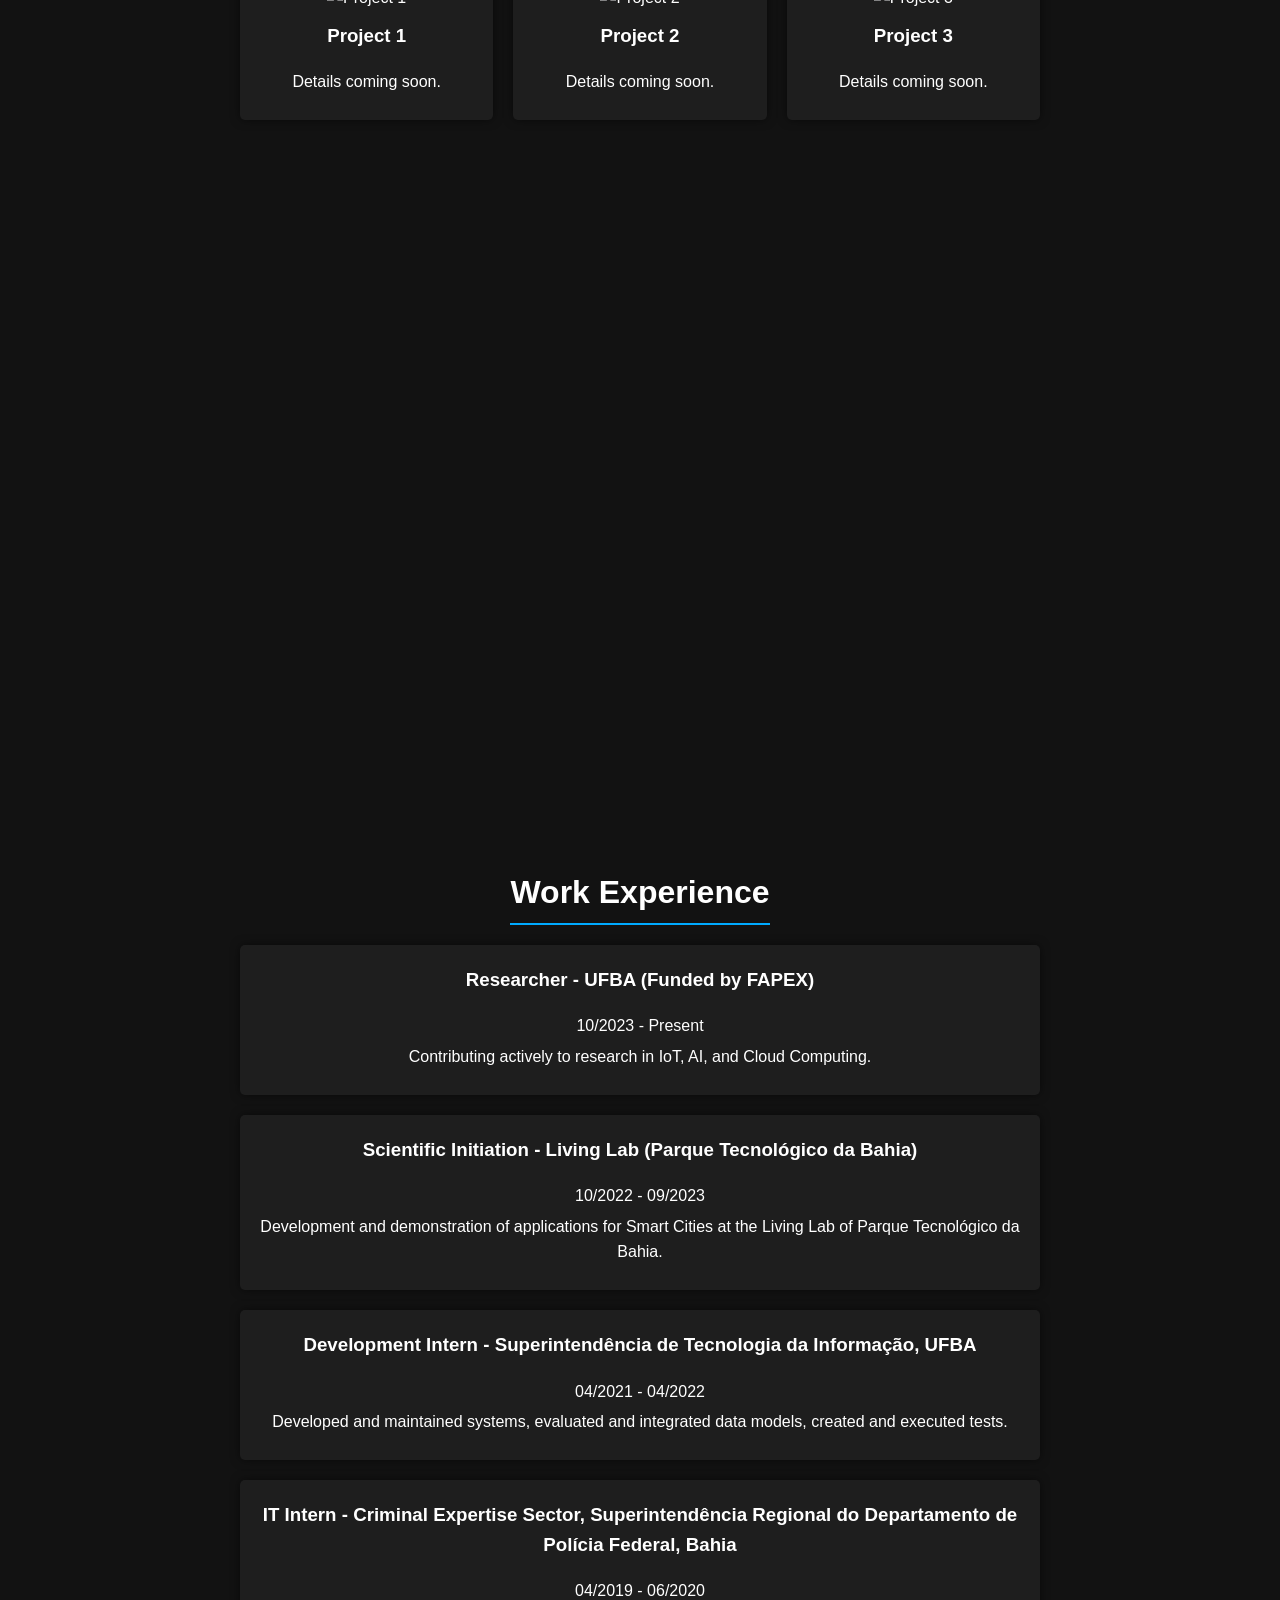
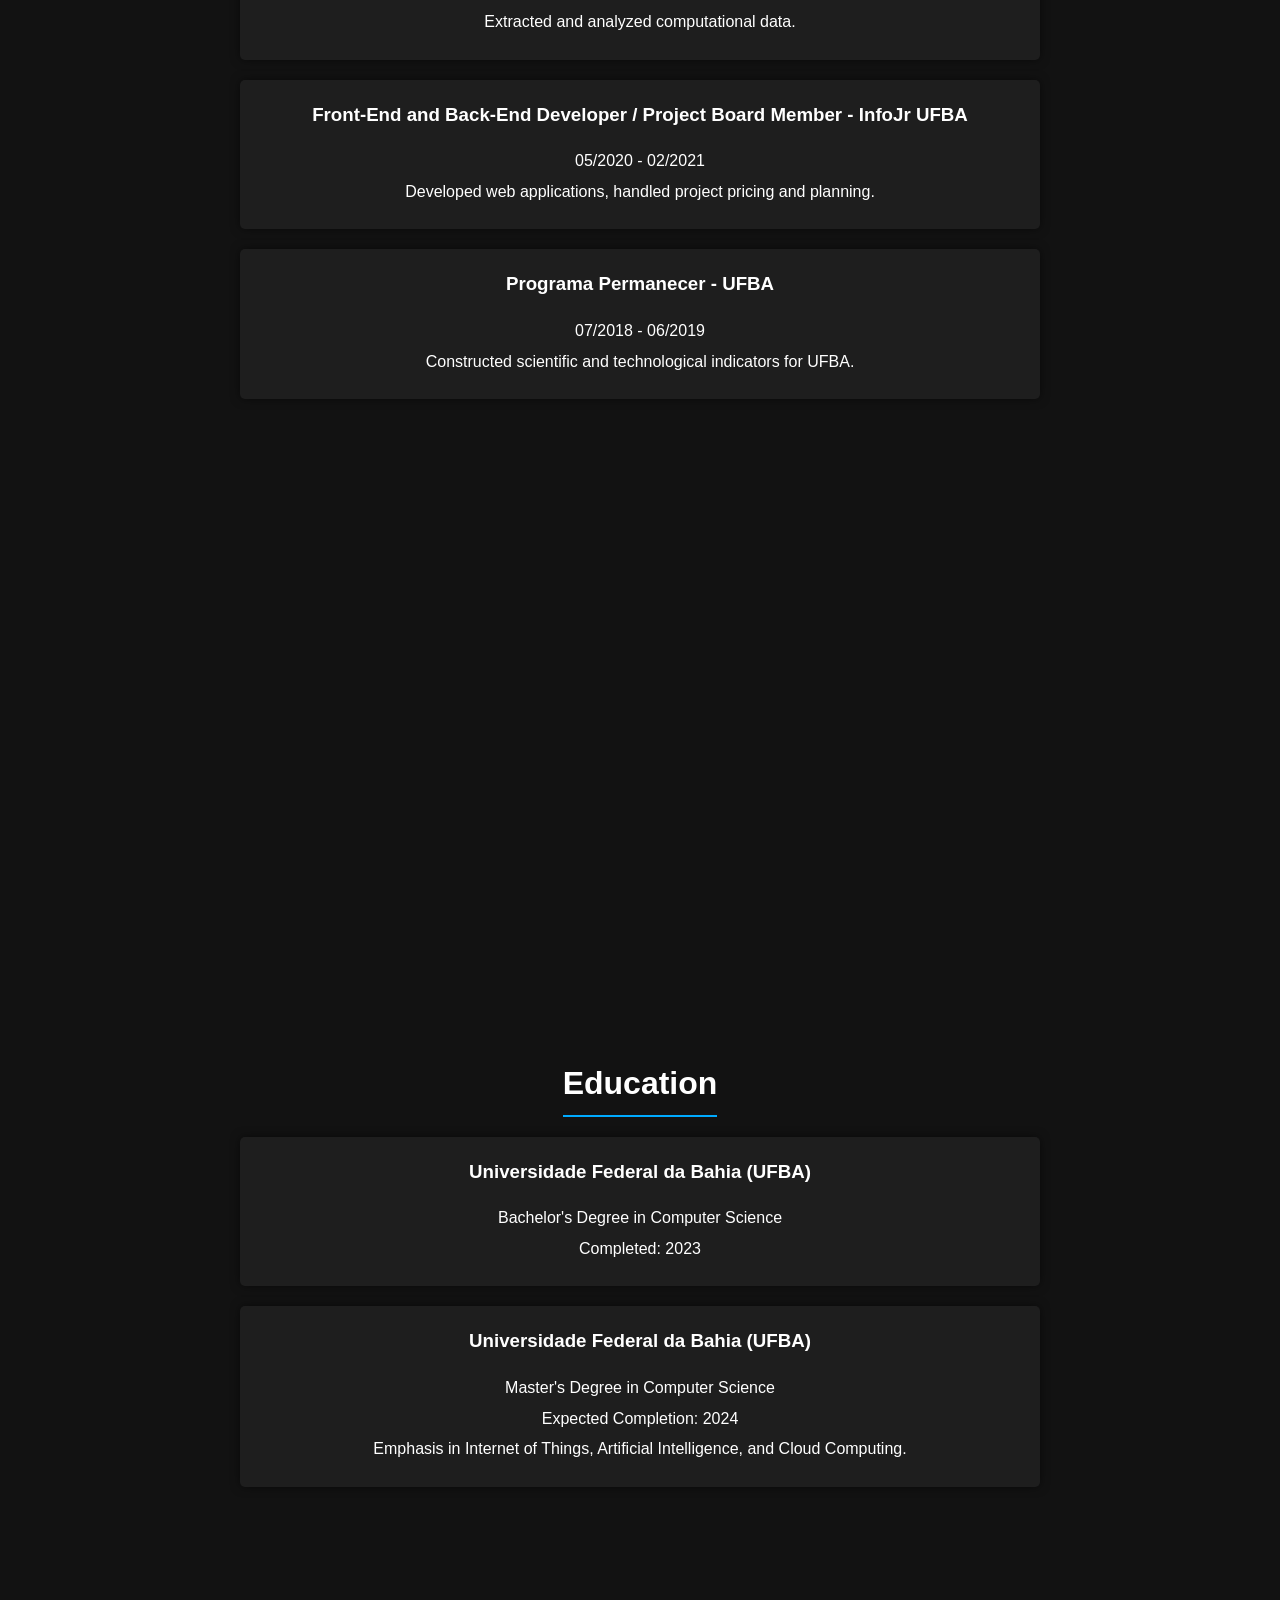
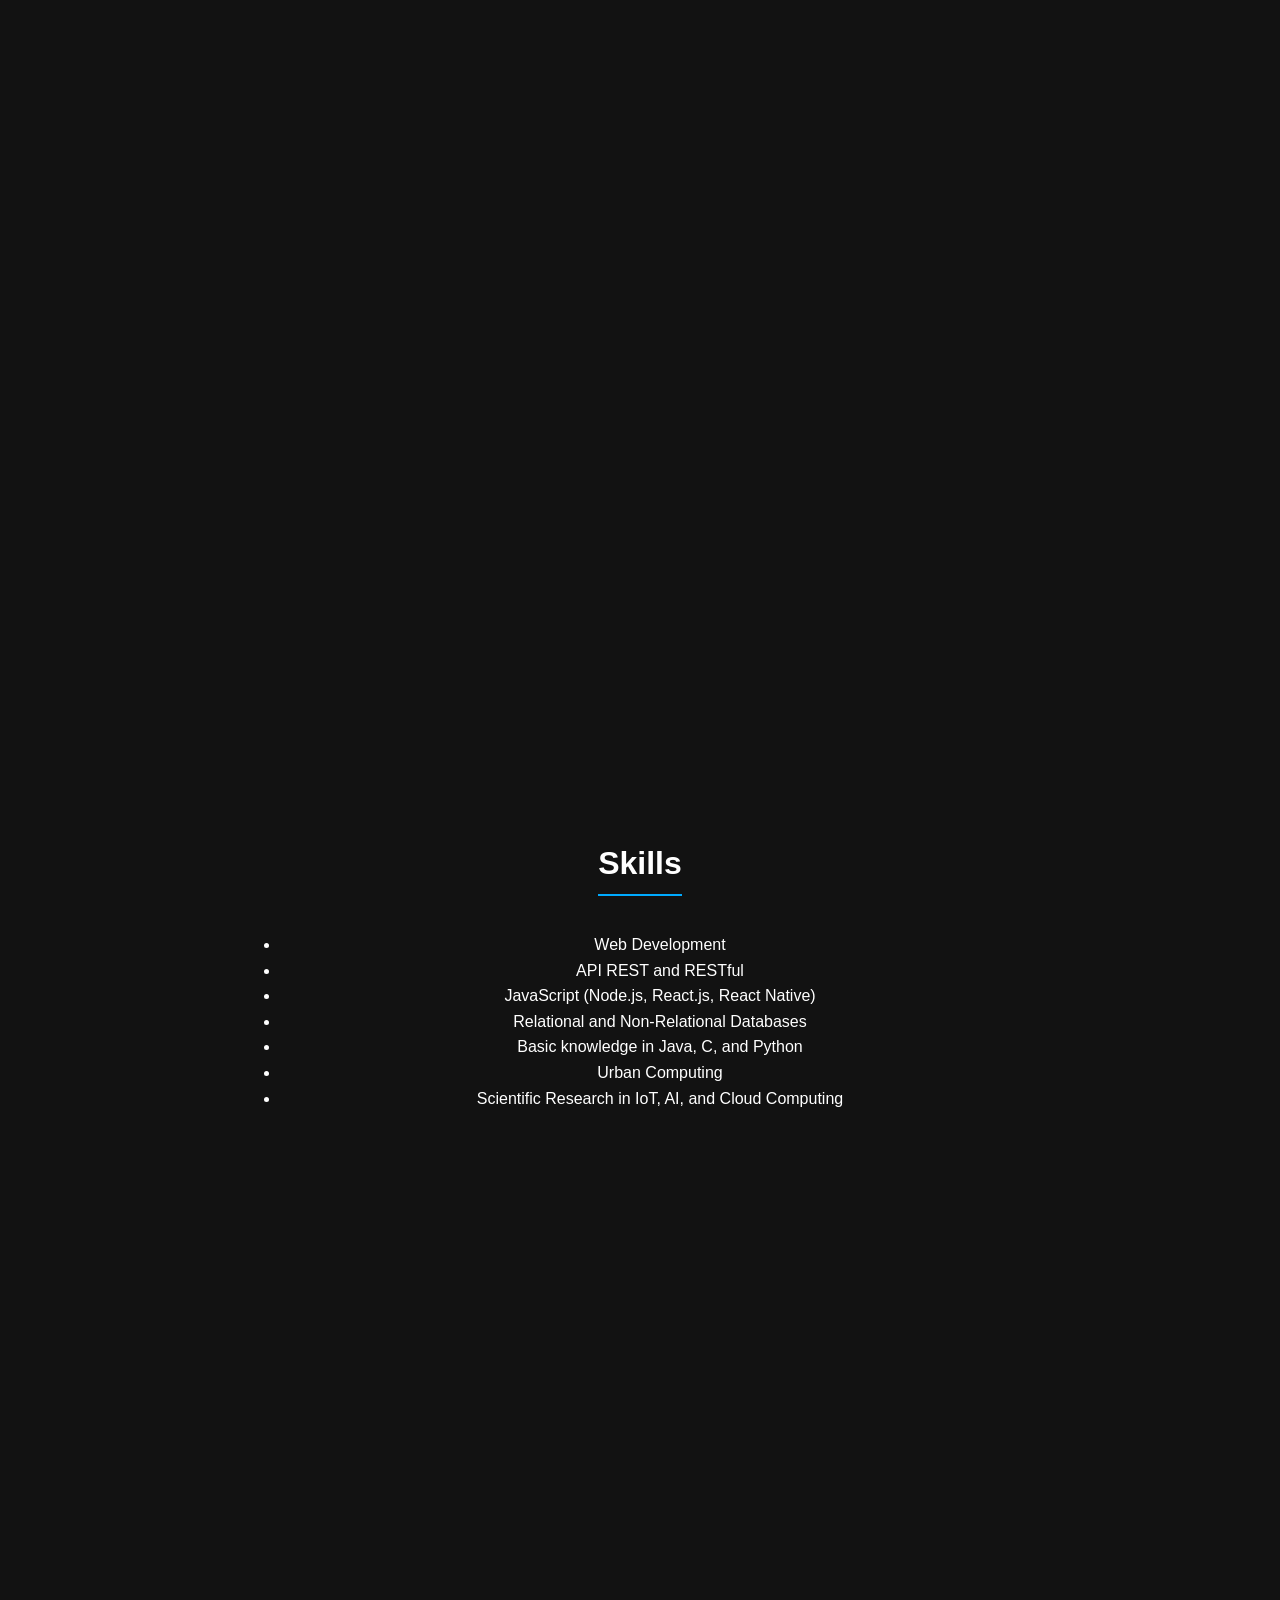
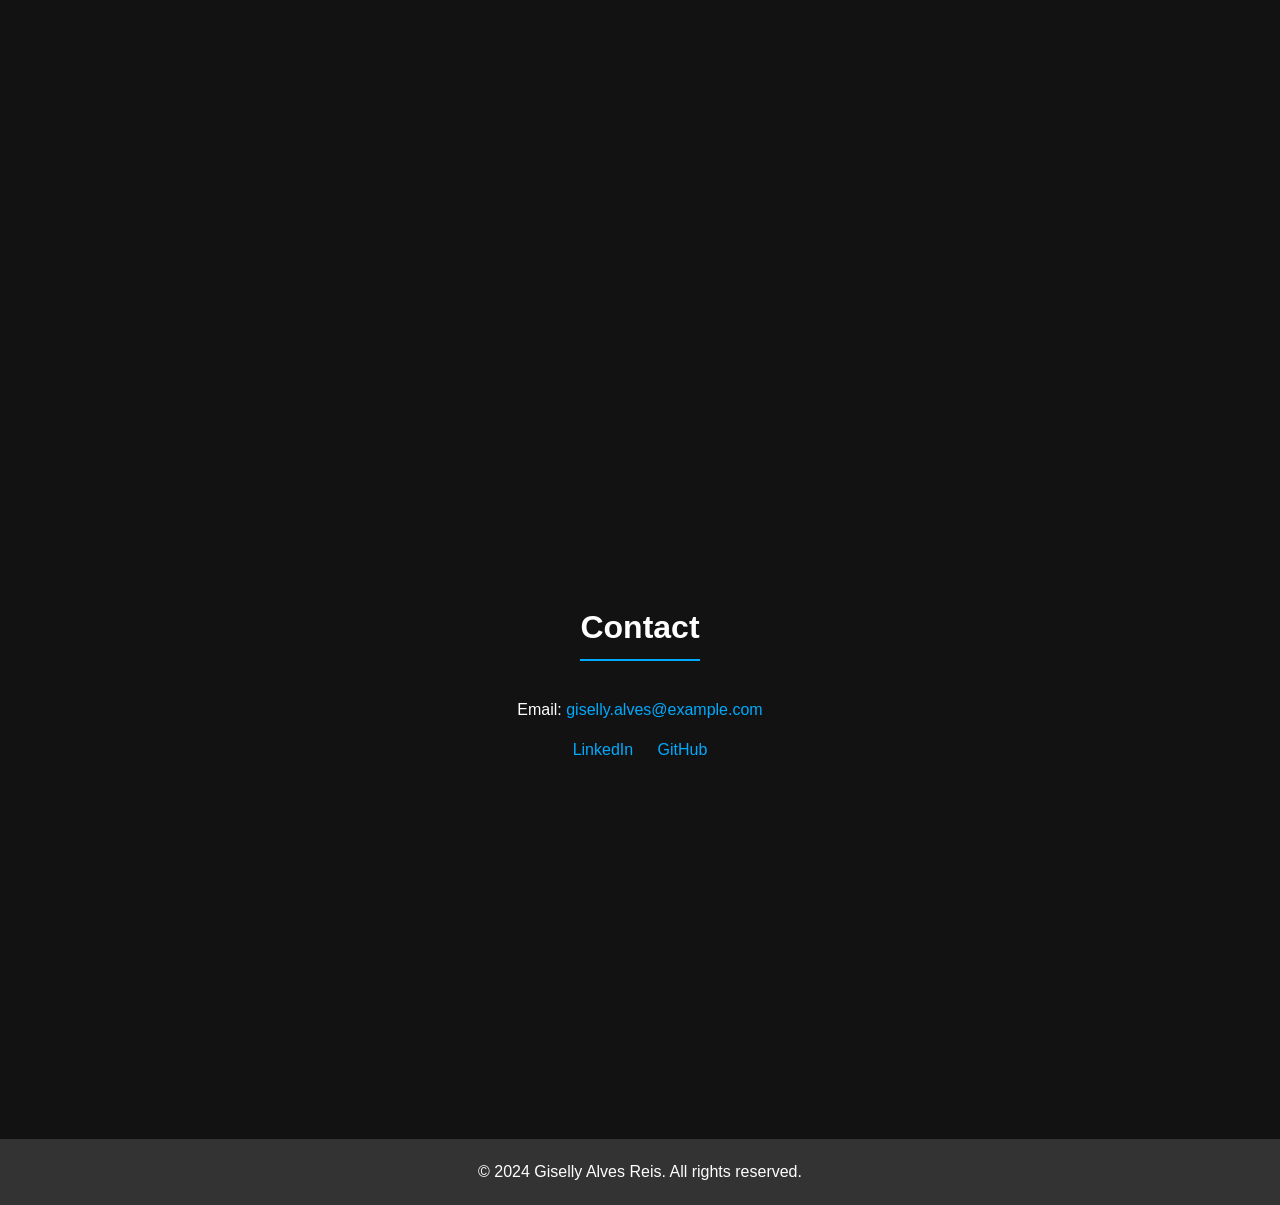
==== commit 94b8b25a: "add photo to my profile" ====
--- a/index.html
+++ b/index.html
@@ -34,7 +34,7 @@
         <section id="about" class="about">
             <h2>About Me</h2>
             <div class="about-content">
-                <img src="path-to-your-photo.jpg" alt="Giselly Alves Reis">
+                <img src="./assets/photo1.jpg" alt="Giselly Alves Reis">
                 <p>
                     I have a Bachelor's degree in Computer Science and am currently pursuing a Master's degree in Computer Science, both at UFBA. I'm passionate about studying and teaching. This semester, I'm taking courses in Machine Learning to keep myself up to date (my process can be followed on my <a href="https://github.com/GisellyReis" target="_blank">GitHub repository</a>). Additionally, I'm volunteering in the Introduction to Python Programming training course at the Tomorrow UFBA project.
                 </p>
--- a/styles.css
+++ b/styles.css
@@ -127,8 +127,8 @@
 
 .about-content img {
   border-radius: 50%;
-  width: 150px;
-  height: 150px;
+  width: 25%;
+  height: 25%;
   margin-bottom: 20px;
 }
 
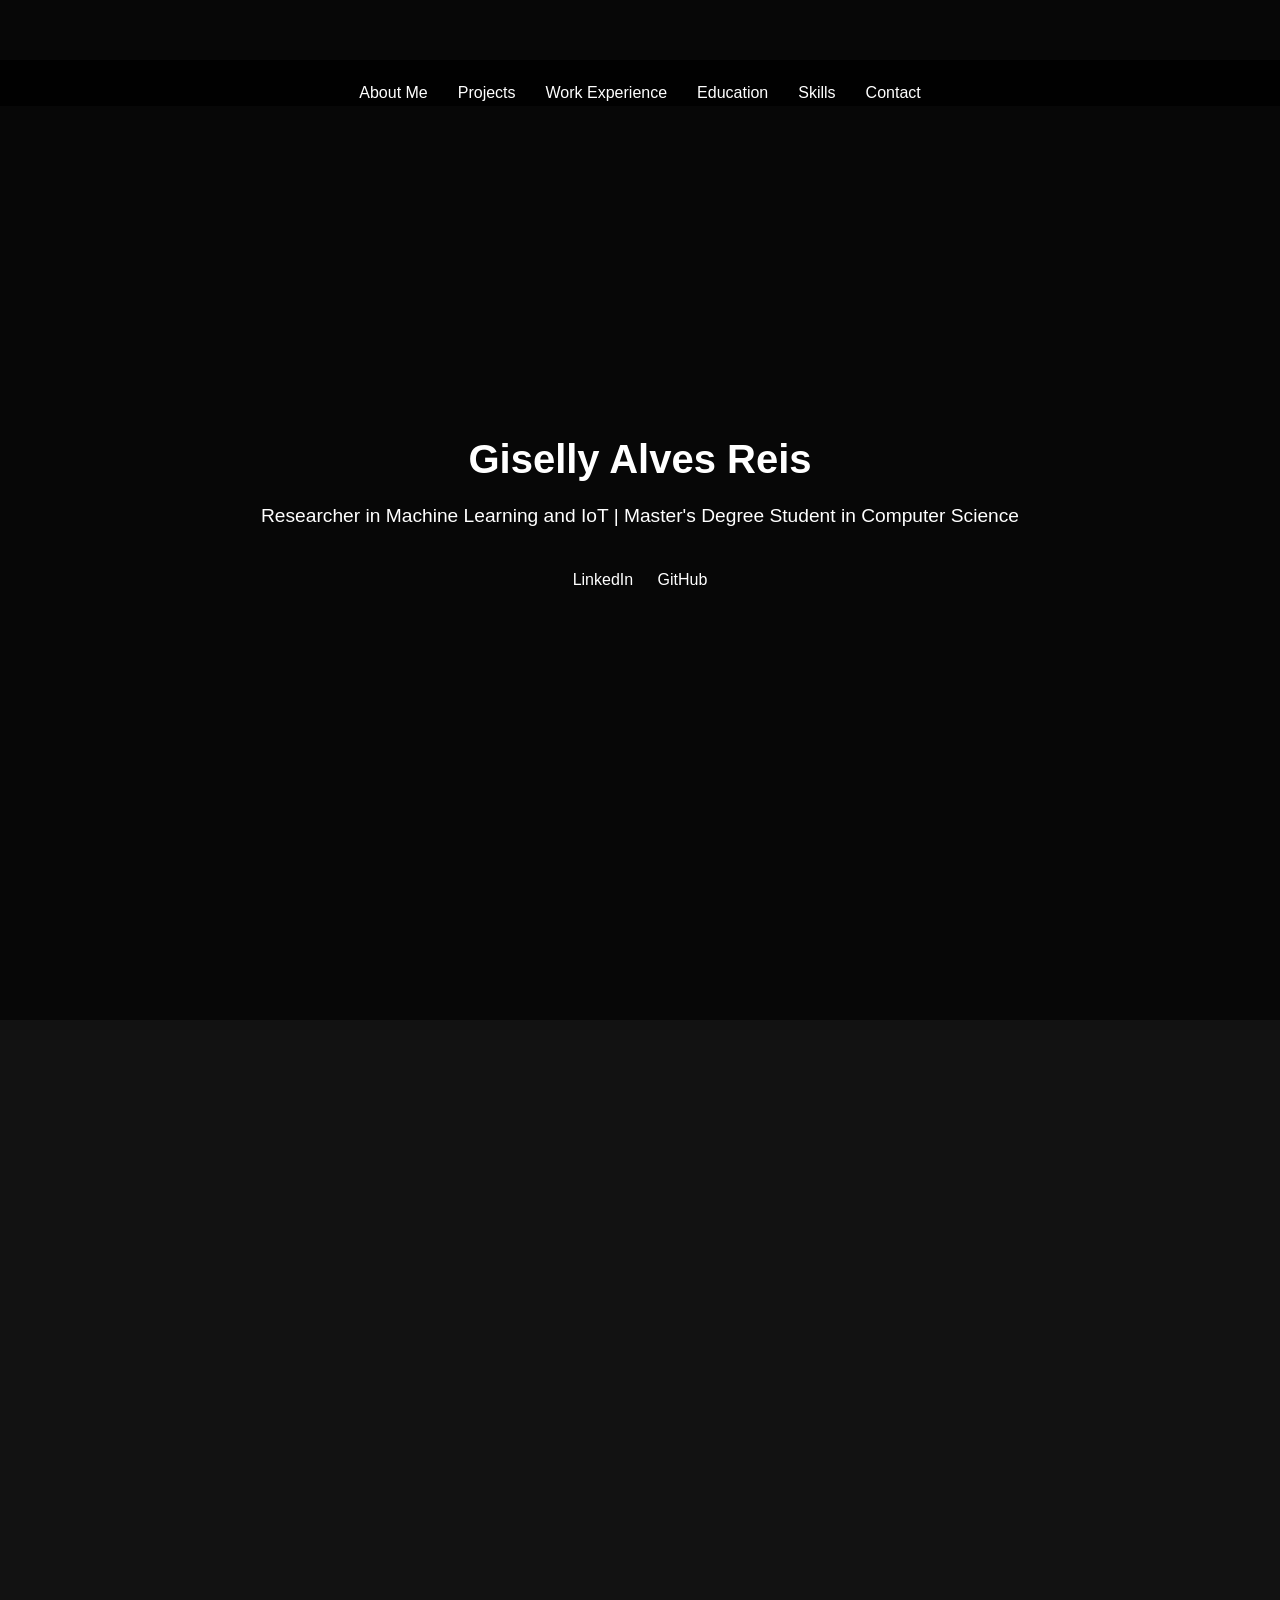
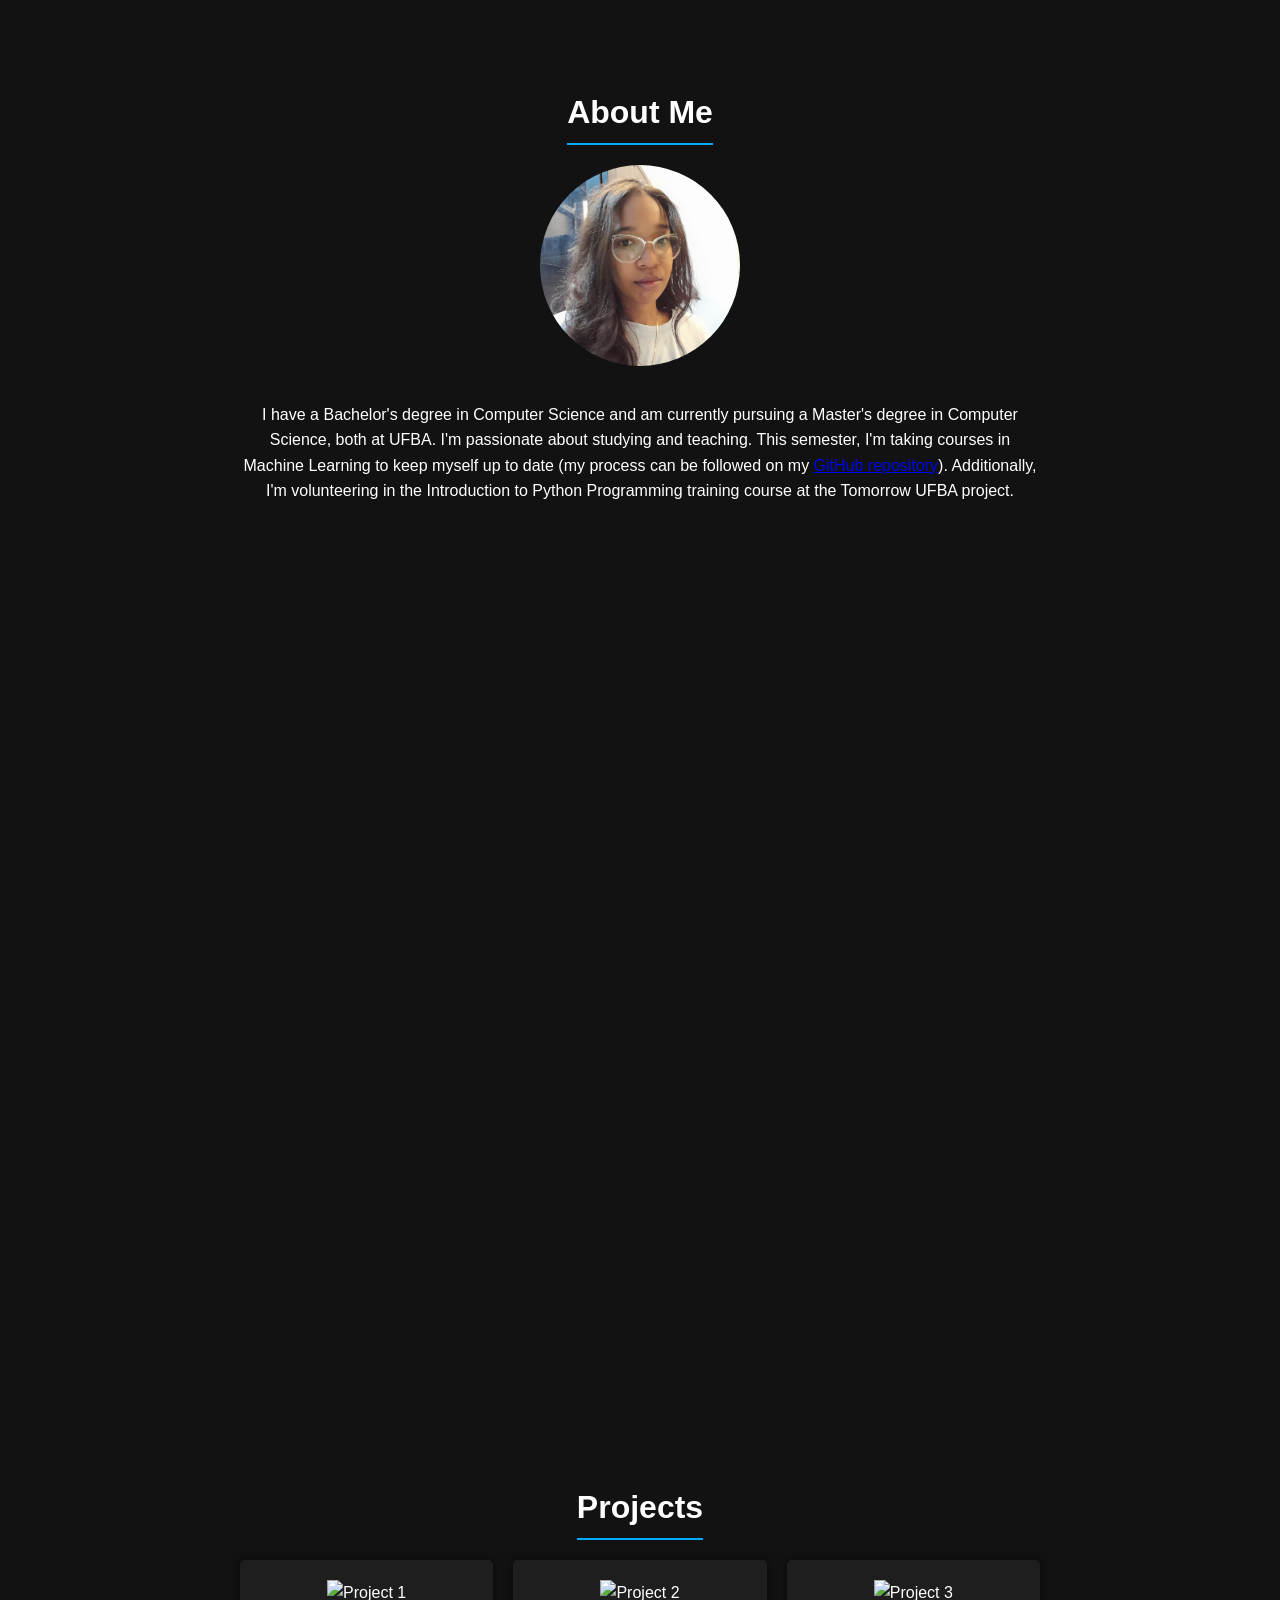
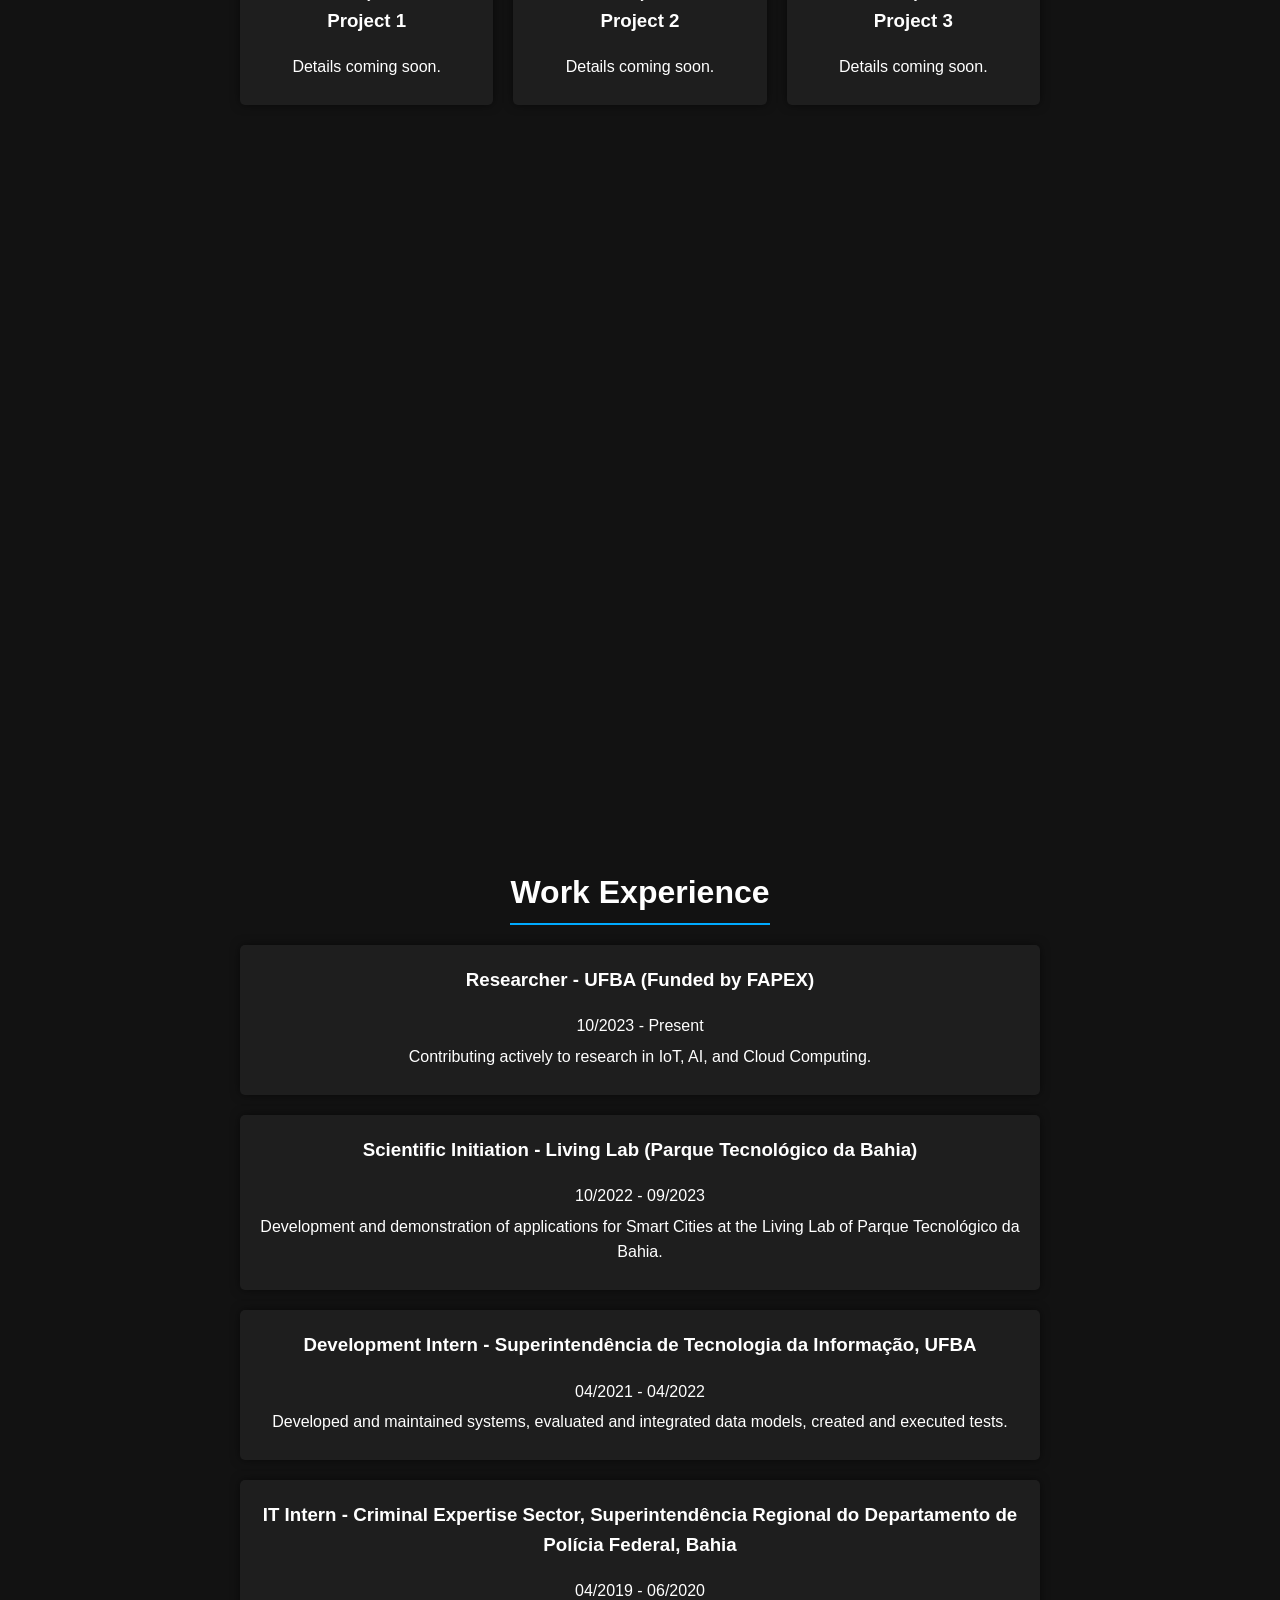
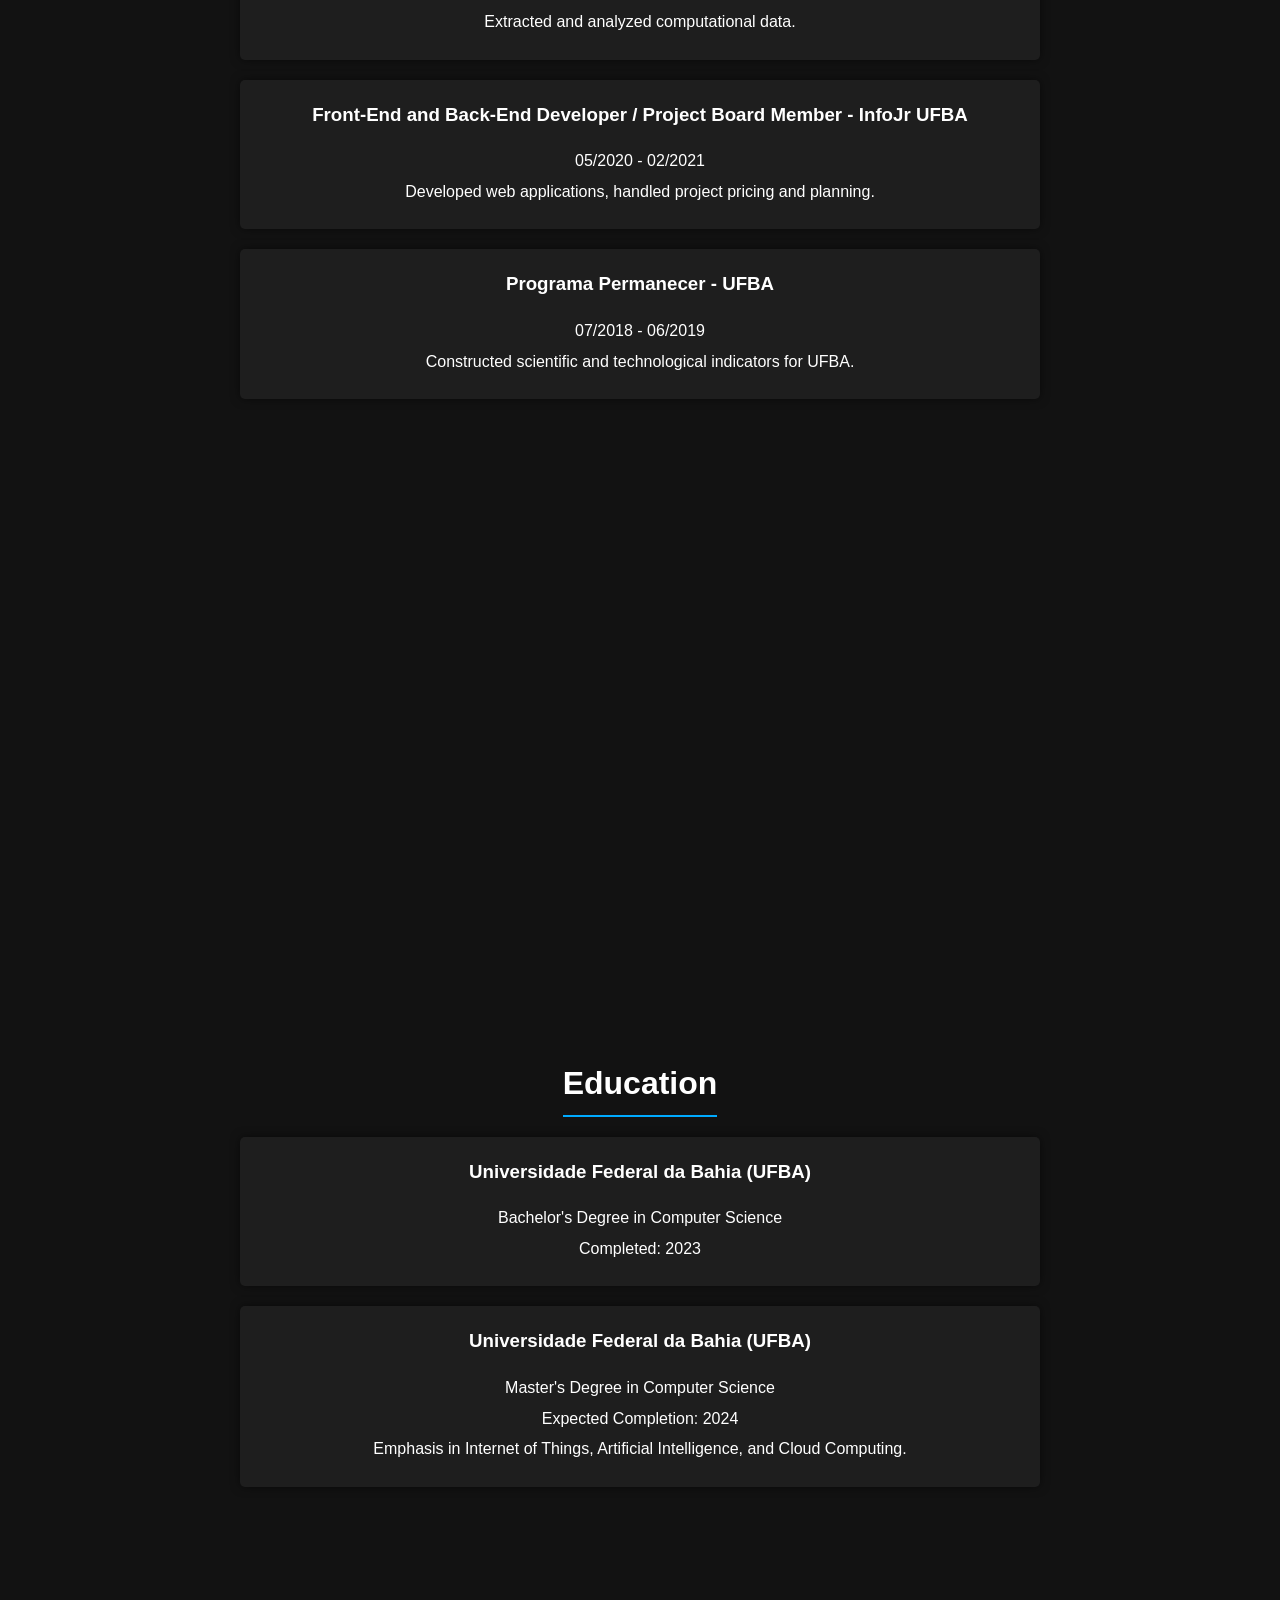
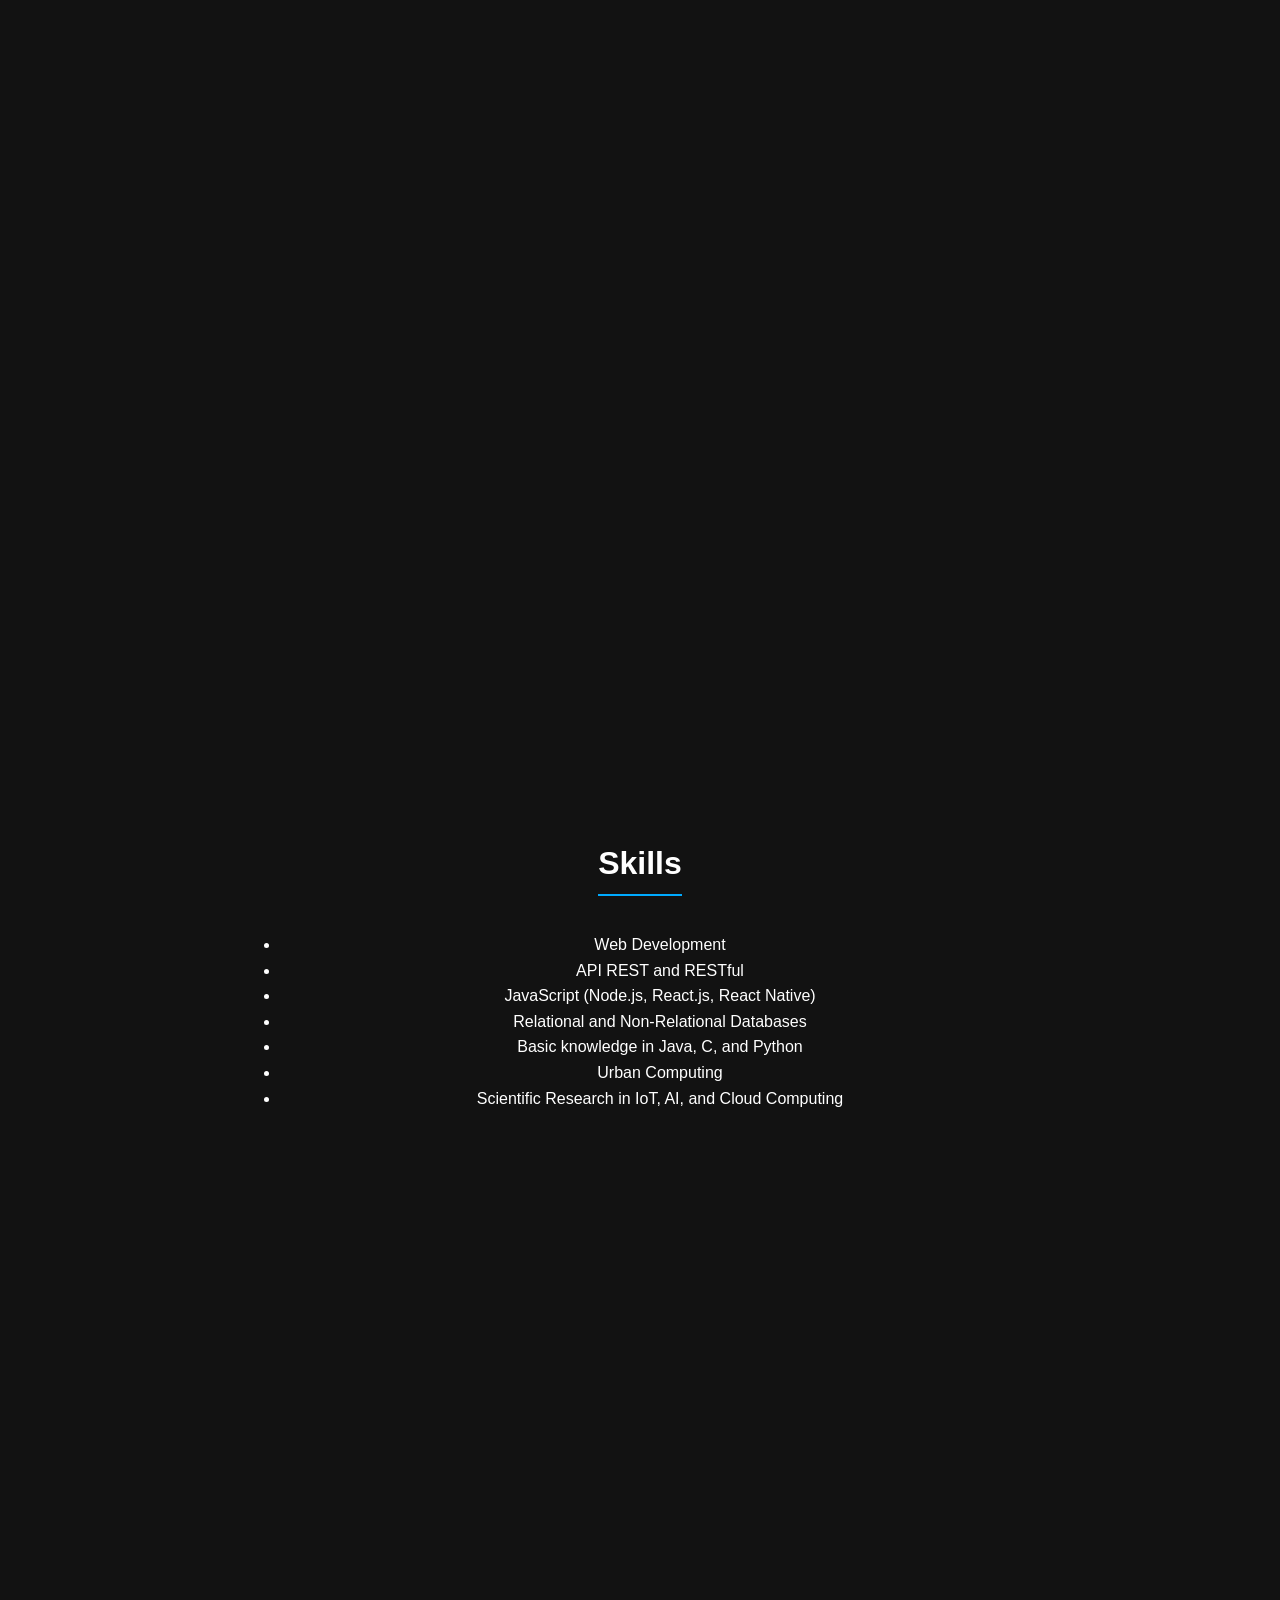
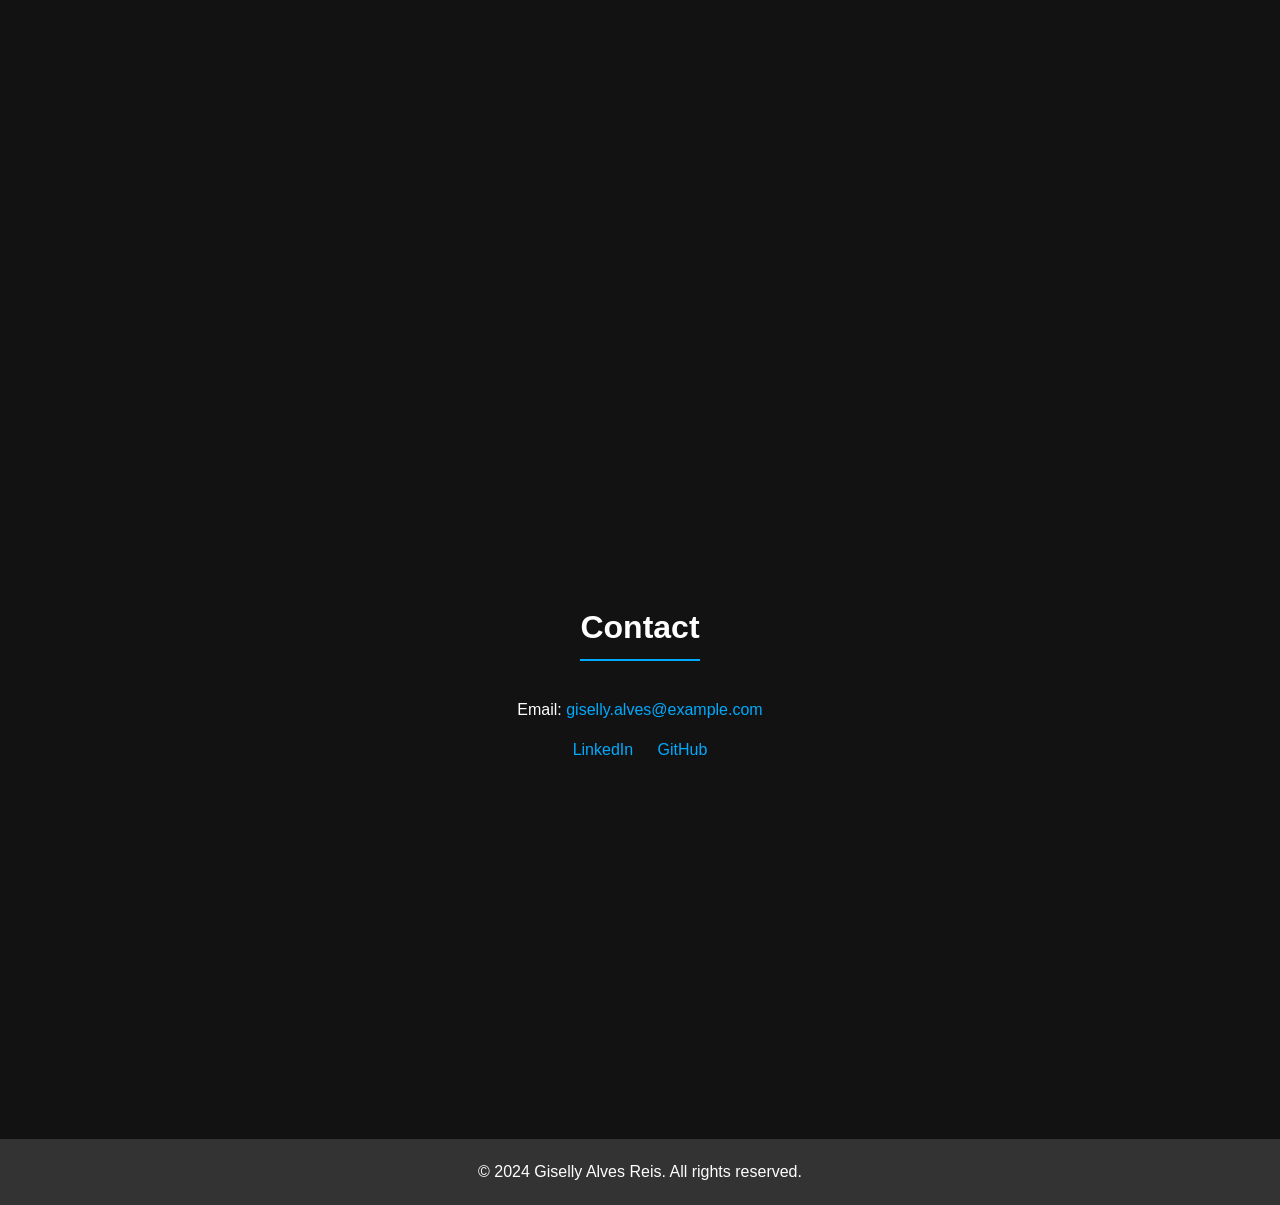
==== commit b5b9980e: "change the style of navbar and top-button" ====
--- a/index.html
+++ b/index.html
@@ -5,6 +5,7 @@
     <meta name="viewport" content="width=device-width, initial-scale=1.0">
     <title>Giselly Alves Reis - Portfolio</title>
     <link rel="stylesheet" href="styles.css">
+    <link href="https://fonts.googleapis.com/icon?family=Material+Icons" rel="stylesheet">
     <style>
         html {
             scroll-behavior: smooth;
@@ -15,7 +16,7 @@
     <header>
         <h1>Giselly Alves Reis</h1>
         <p>Researcher in Machine Learning and IoT | Master's Degree Student in Computer Science</p>
-        <nav>
+        <nav id="navbar">
             <ul>
                 <li><a href="#about">About Me</a></li>
                 <li><a href="#projects">Projects</a></li>
@@ -30,6 +31,8 @@
             <a href="https://github.com/GisellyReis" target="_blank">GitHub</a>
         </div>
     </header>
+    <a href="#" id="topBtn" title="Go to top" class="back-to-top" style="display: none;"><i class="material-icons">^</i></a>
+    
     <main>
         <section id="about" class="about">
             <h2>About Me</h2>
@@ -131,7 +134,6 @@
     <footer>
         <p>&copy; 2024 Giselly Alves Reis. All rights reserved.</p>
     </footer>
-    <button id="topBtn" title="Go to top" class="back-to-top"><i class="lni-chevron-up">Top</i></button>
     <script>
         // Get the button
         var topBtn = document.getElementById("topBtn");
@@ -143,9 +145,14 @@
         window.onscroll = function() {scrollFunction()};
     
         function scrollFunction() {
-            if (document.body.scrollTop > header.offsetHeight || document.documentElement.scrollTop > header.offsetHeight) {
+            var navbar = document.getElementById("navbar");
+            var topBtn = document.getElementById("topBtn");
+            
+            if (document.body.scrollTop > window.innerHeight || document.documentElement.scrollTop > window.innerHeight) {
+                document.body.classList.add("fixed-nav");
                 topBtn.style.display = "block";
             } else {
+                document.body.classList.remove("fixed-nav");
                 topBtn.style.display = "none";
             }
         }
--- a/styles.css
+++ b/styles.css
@@ -19,7 +19,7 @@
   text-align: center;
   padding: 60px 20px;
   position: relative;
-  min-height: 100vh;
+  height: 100vh;
   display: flex;
   flex-direction: column;
   justify-content: center;
@@ -49,6 +49,17 @@
   z-index: 1;
 }
 
+/* Navbar styles */
+nav {
+  position: absolute;
+  top: 60px;
+  left: 0;
+  right: 0;
+  width: 100%;
+  z-index: 1;
+  background-color: rgba(0, 0, 0, 0.8);
+}
+
 nav ul {
   list-style: none;
   padding: 0;
@@ -56,7 +67,6 @@
   display: flex;
   justify-content: center;
   position: relative;
-  z-index: 1;
 }
 
 nav ul li {
@@ -89,6 +99,50 @@
 
 .social-links a:hover {
   color: #00aaff;
+}
+
+/* Fixed nav styles */
+.fixed-nav #navbar {
+  position: fixed;
+  top: 0;
+  left: 0;
+  right: 0;
+  width: 100%;
+  background-color: rgba(0, 0, 0, 0.8);
+  padding: 10px 0;
+  z-index: 1000;
+}
+
+body.fixed-nav main {
+  padding-top: 60px; /* Adjust based on your header height */
+}
+
+/* Back to top button styles */
+.back-to-top {
+  position: fixed;
+  bottom: 20px;
+  right: 20px;
+  background-color: #00aaff;
+  color: #ffffff;
+  border: none;
+  border-radius: 50%;
+  width: 50px;
+  height: 50px;
+  text-align: center;
+  line-height: 50px;
+  font-size: 24px;
+  cursor: pointer;
+  z-index: 1000;
+  display: none; /* Hidden by default */
+  transition: background-color 0.3s;
+}
+
+.back-to-top:hover {
+  background-color: #0088cc;
+}
+
+.material-icons {
+  font-size: 24px;
 }
 
 /* Main content styles */
@@ -102,13 +156,11 @@
 section {
   margin-top: 50%;
   min-height: 100vh; /* Ensure each section is full viewport height */
-  //display: flex;
-  //flex-direction: column;
   align-content: center;
   justify-content: center;
 }
 
-h2 {
+section h2 {
   font-size: 2em;
   margin-bottom: 10px;
   text-align: center;
@@ -139,29 +191,7 @@
   gap: 20px;
 }
 
-.project {
-  background-color: #1e1e1e;
-  padding: 20px;
-  border-radius: 5px;
-  box-shadow: 0 0 10px rgba(0, 0, 0, 0.5);
-}
-
-.project img {
-  width: 100%;
-  height: auto;
-  border-radius: 5px;
-}
-
-.project h3 {
-  margin-top: 10px;
-}
-
-.project p {
-  margin: 5px 0;
-}
-
-/* Work Experience, Education, and Skills sections */
-.experience, .education, .skills ul {
+.project, .experience, .education {
   background-color: #1e1e1e;
   padding: 20px;
   border-radius: 5px;
@@ -169,11 +199,11 @@
   box-shadow: 0 0 10px rgba(0, 0, 0, 0.5);
 }
 
-.experience h3, .education h3 {
+.project h3, .experience h3, .education h3 {
   margin-top: 0;
 }
 
-.experience p, .education p {
+.project p, .experience p, .education p {
   margin: 5px 0;
 }
 
@@ -201,24 +231,3 @@
 footer p {
   margin: 0;
 }
-
-/* Back to Top Button Styles */
-#topBtn {
-  display: none; /* Hidden by default */
-  position: fixed; /* Fixed position */
-  bottom: 20px; /* Place the button at the bottom of the page */
-  right: 30px; /* Place the button 30px from the right */
-  z-index: 99; /* Make sure it does not overlap */
-  border: none; /* Remove borders */
-  outline: none; /* Remove outline */
-  background-color: #00aaff; /* Set a background color */
-  color: white; /* Text color */
-  cursor: pointer; /* Add a mouse pointer on hover */
-  padding: 15px; /* Some padding */
-  border-radius: 10px; /* Rounded corners */
-  font-size: 18px; /* Increase font size */
-}
-
-#topBtn:hover {
-  background-color: #555; /* Add a dark-grey background on hover */
-}
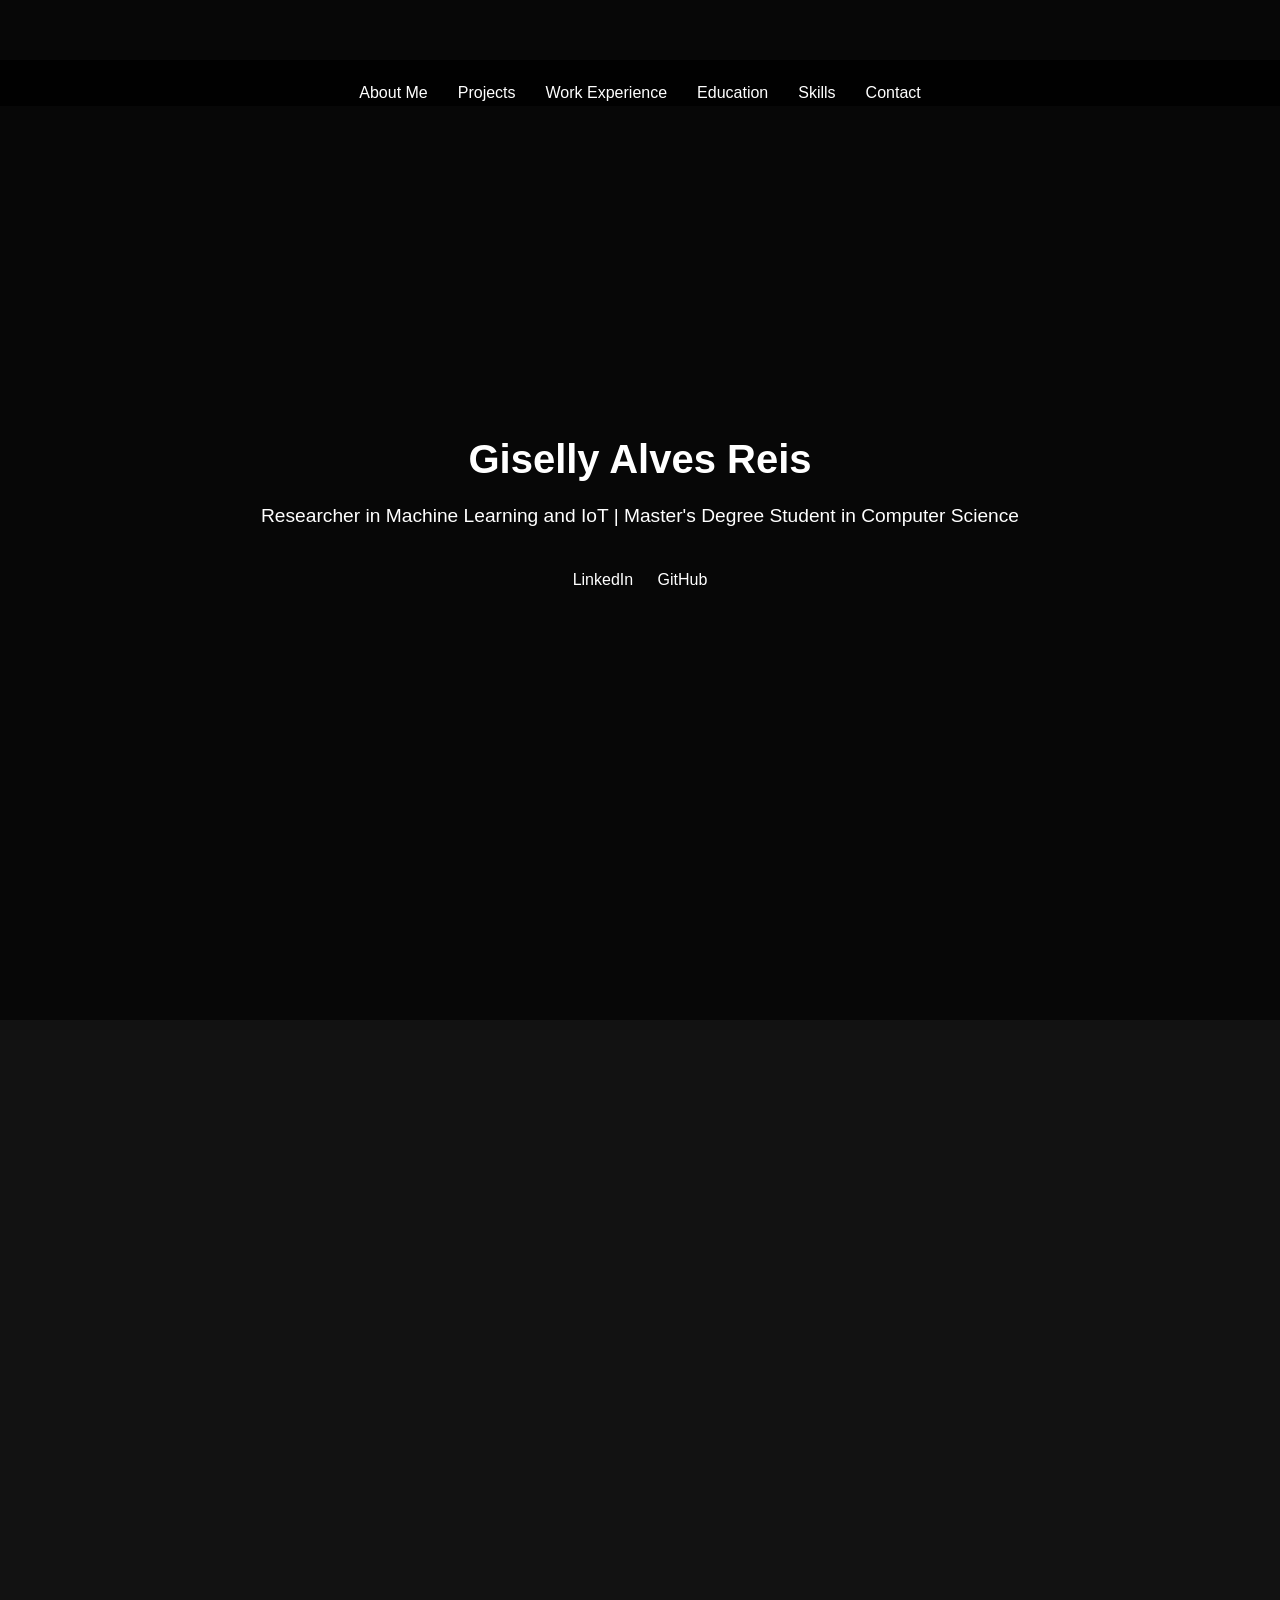
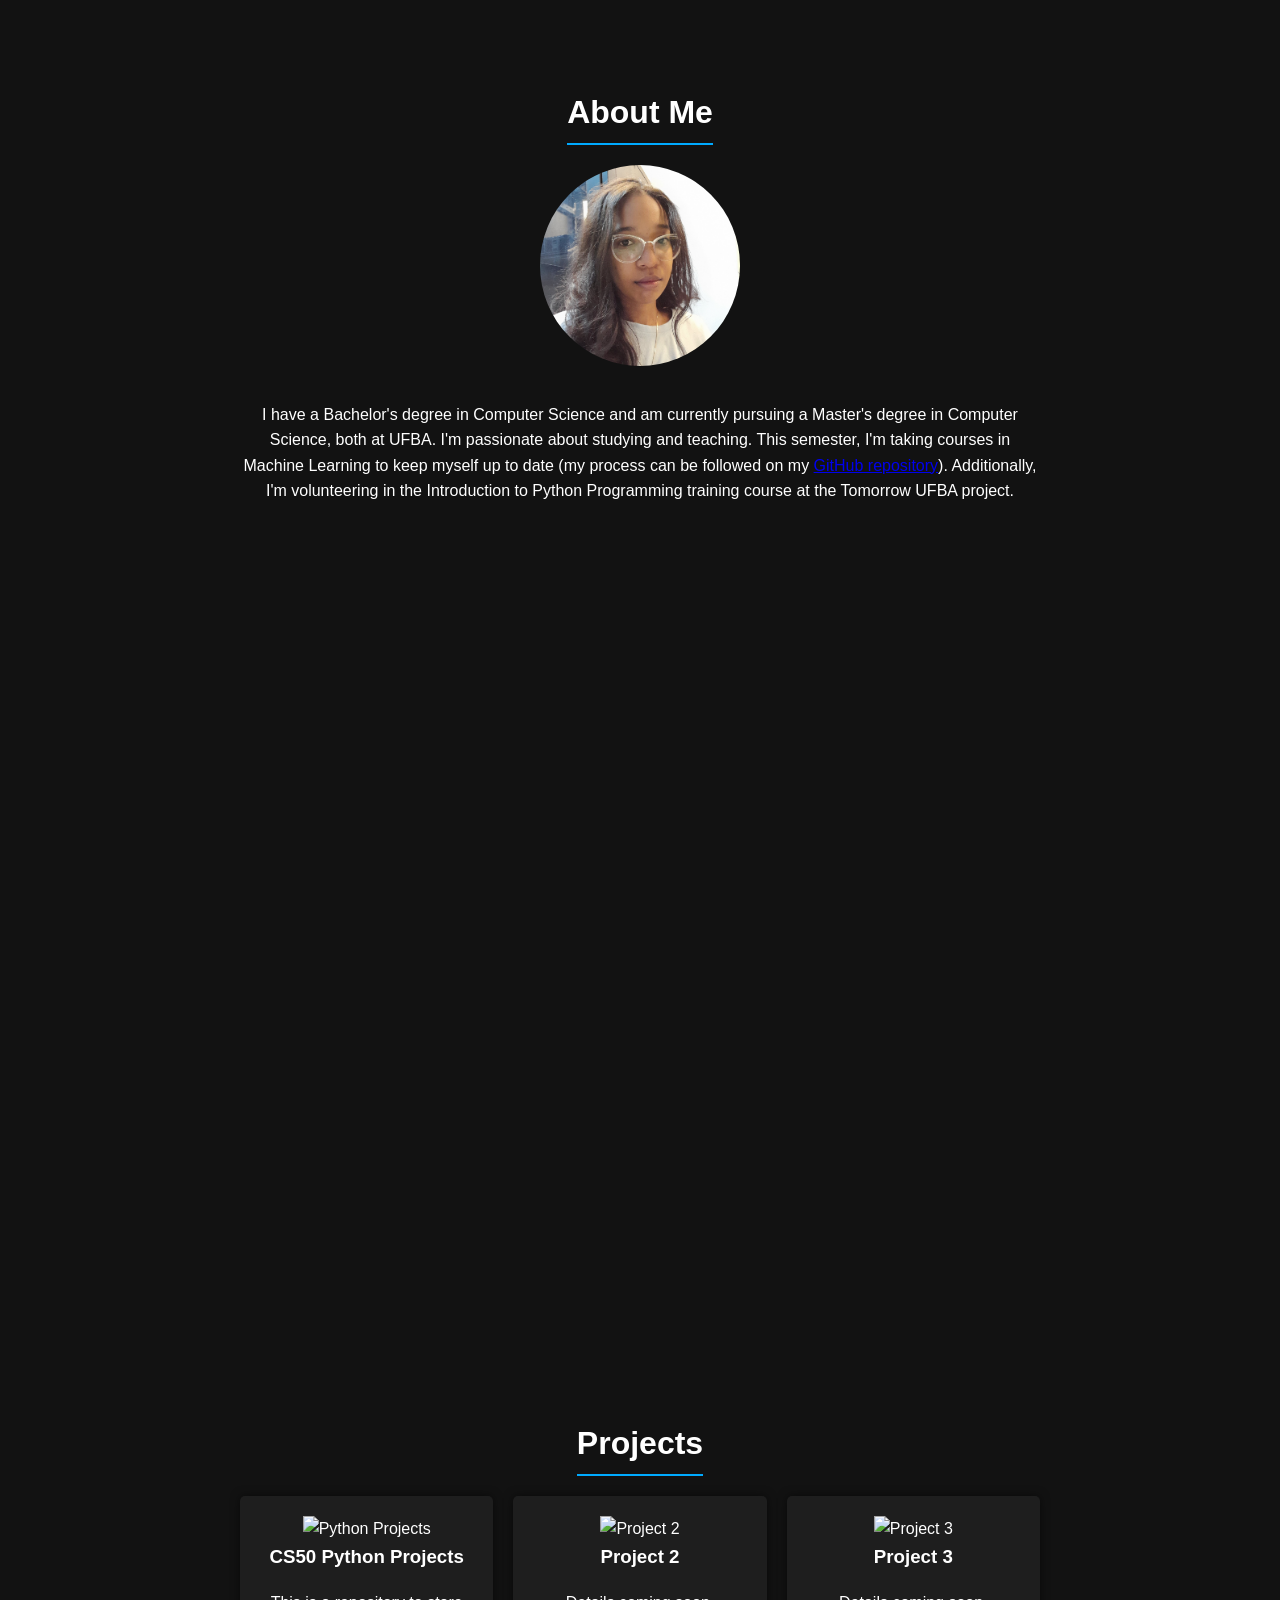
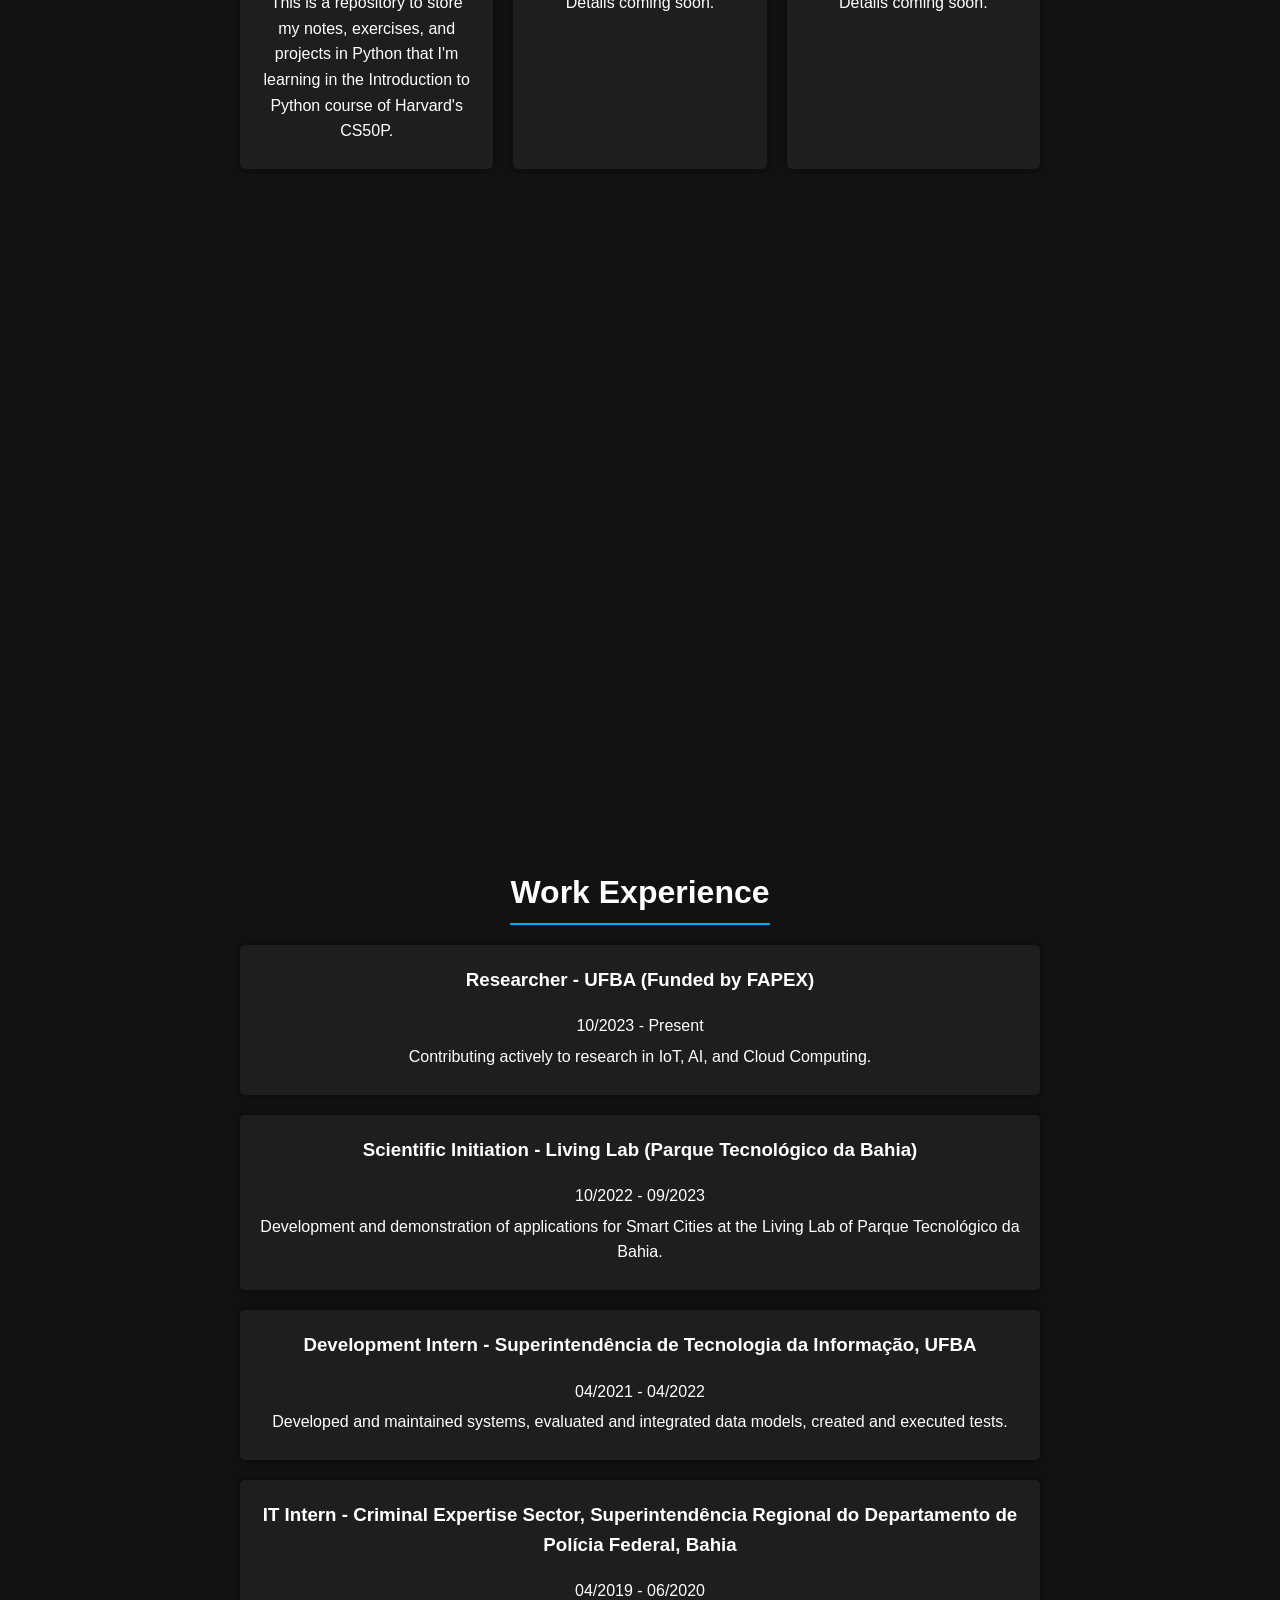
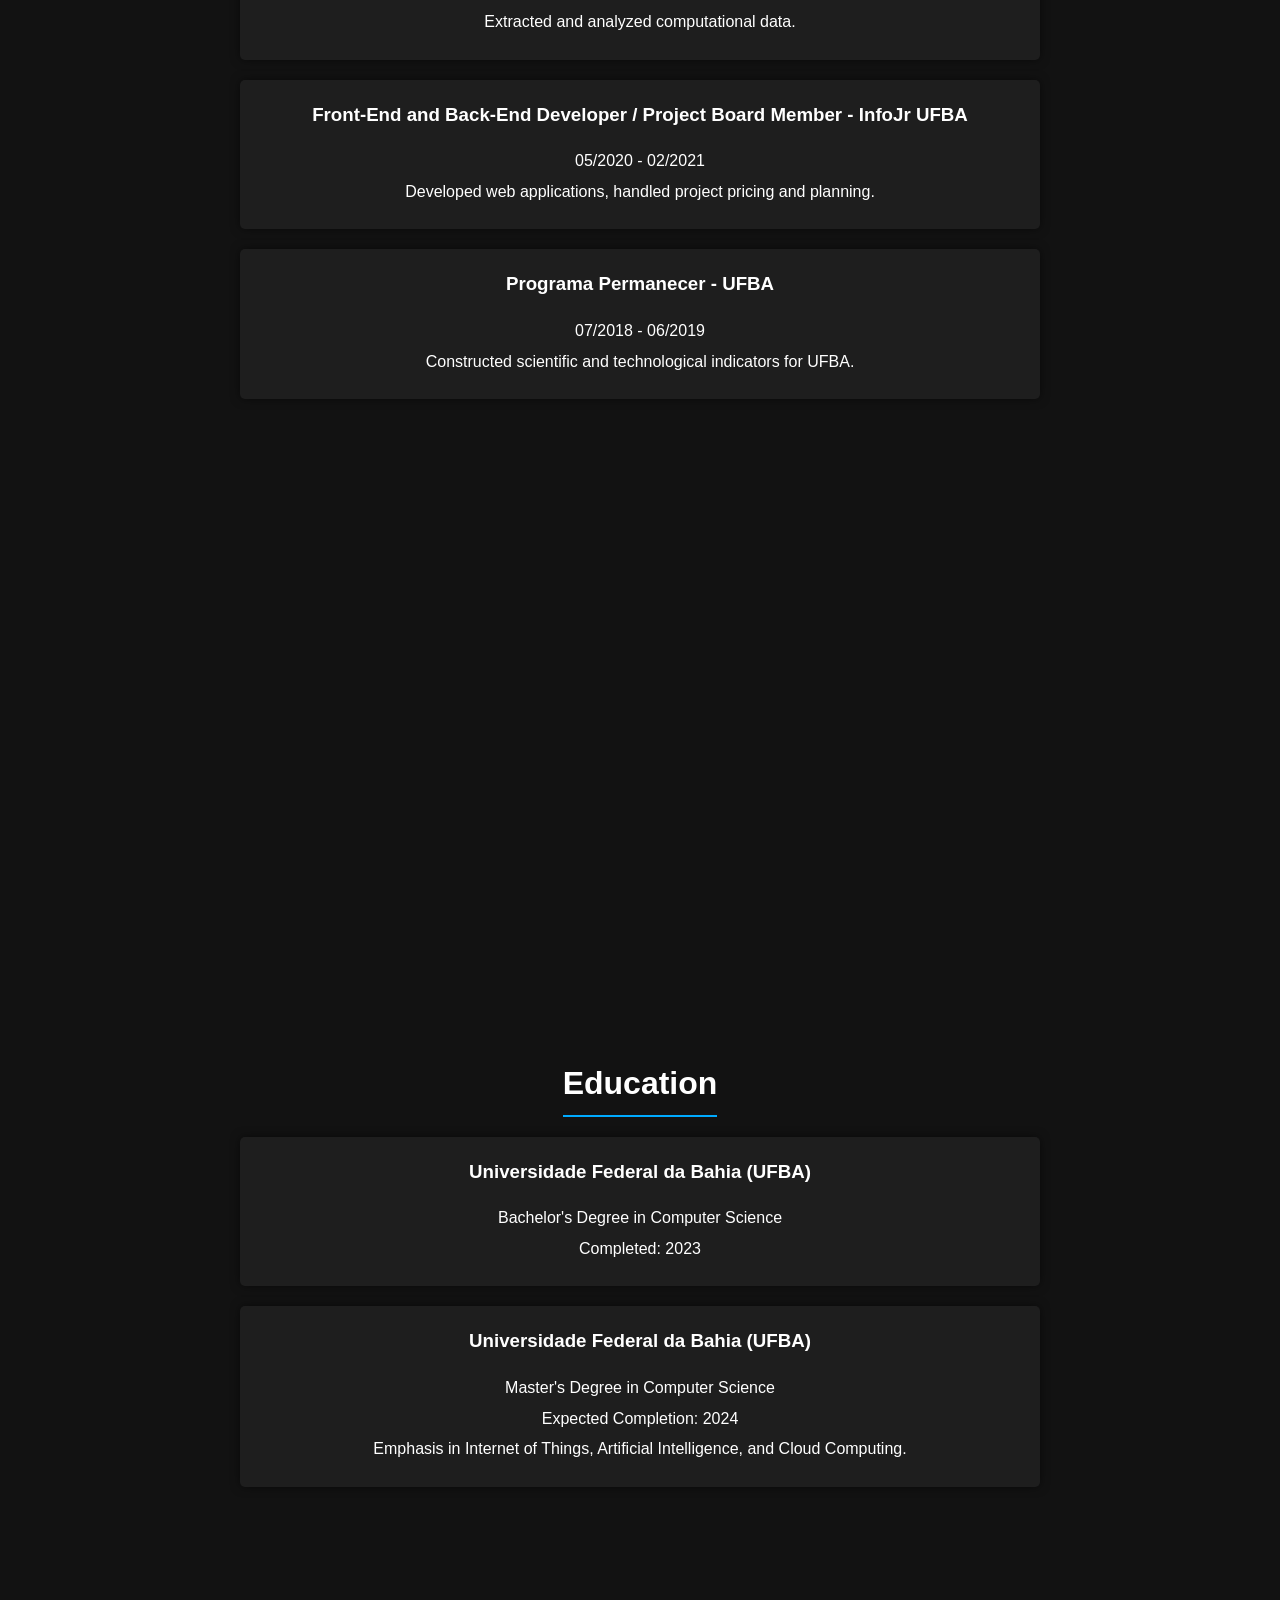
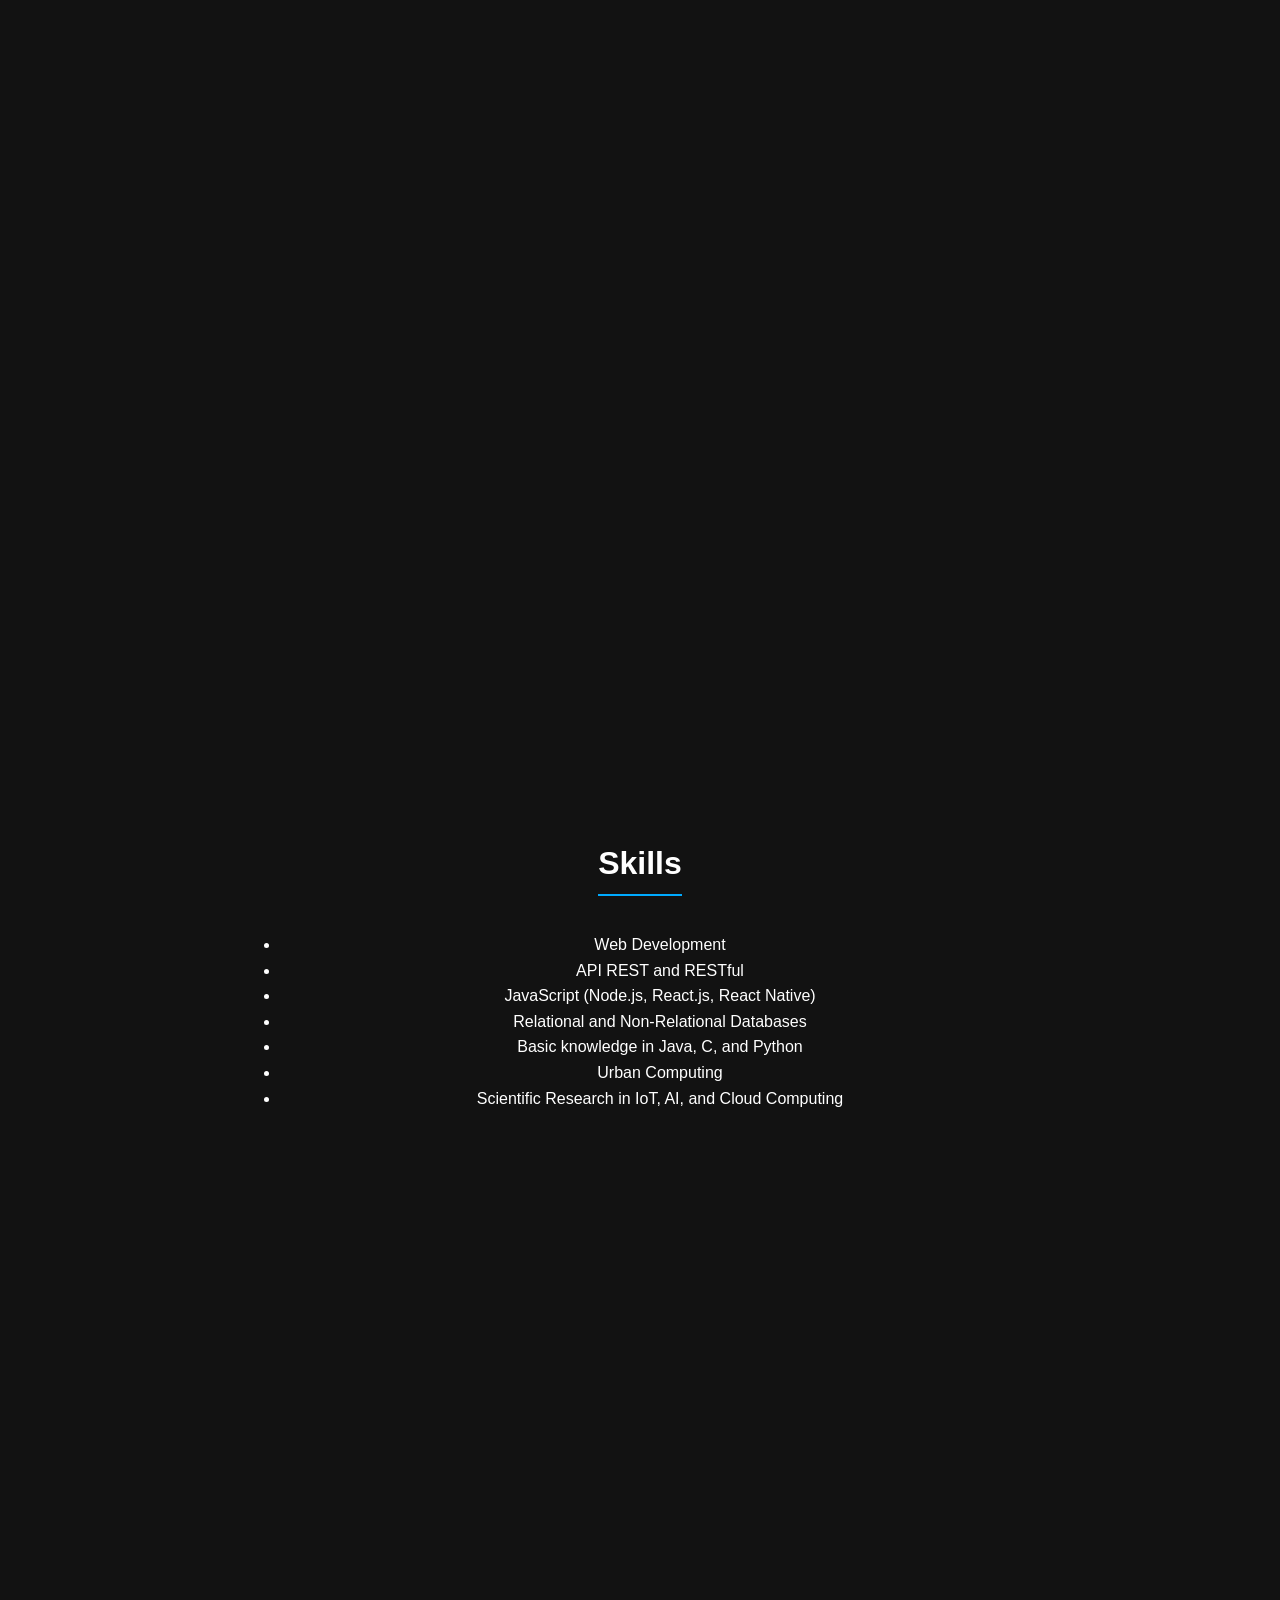
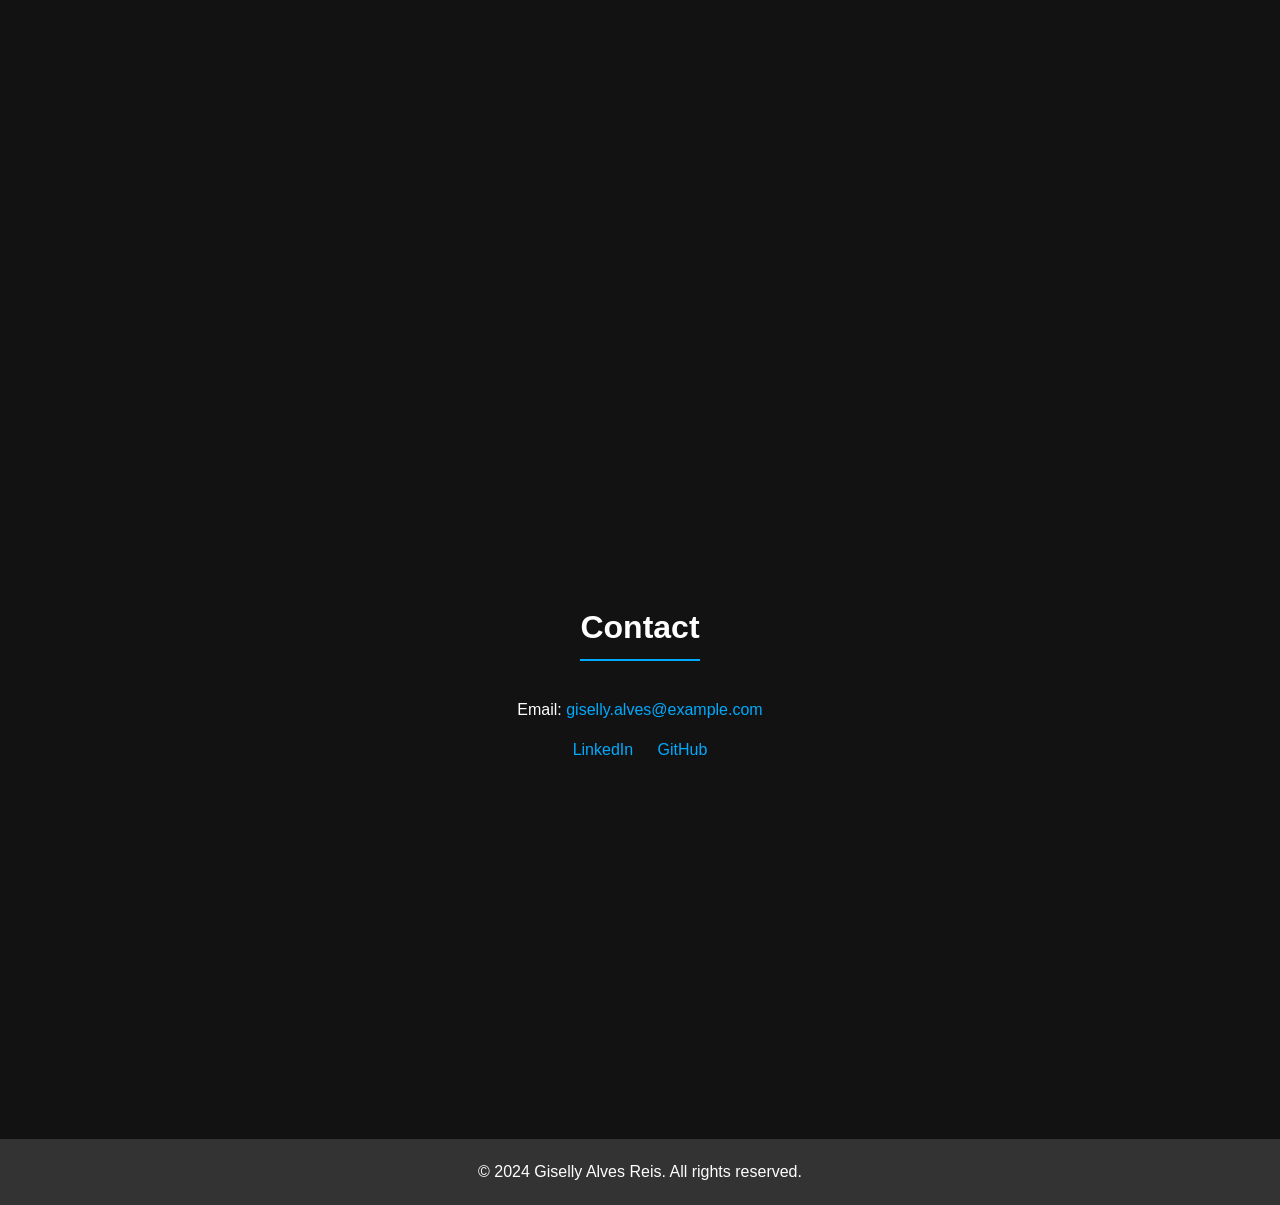
==== commit 968e0f39: "add cs50 project link" ====
--- a/index.html
+++ b/index.html
@@ -46,11 +46,13 @@
         <section id="projects">
             <h2>Projects</h2>
             <div class="projects-grid">
-                <div class="project">
-                    <img src="path-to-project1-image.jpg" alt="Project 1">
-                    <h3>Project 1</h3>
-                    <p>Details coming soon.</p>
-                </div>
+                <a href="https://github.com/gisellyreis/CS50" target="_blank" class="project-link">
+                    <div class="project">
+                        <img src="https://upload.wikimedia.org/wikipedia/commons/c/c3/Python-logo-notext.svg" alt="Python Projects">
+                        <h3>CS50 Python Projects</h3>
+                        <p>This is a repository to store my notes, exercises, and projects in Python that I'm learning in the Introduction to Python course of Harvard's CS50P.</p>
+                    </div>
+                </a>                               
                 <div class="project">
                     <img src="path-to-project2-image.jpg" alt="Project 2">
                     <h3>Project 2</h3>
--- a/styles.css
+++ b/styles.css
@@ -191,12 +191,20 @@
   gap: 20px;
 }
 
+/* Remove default link styles for project links */
+.project-link {
+  text-decoration: none;
+  color: inherit; /* Inherit the color of the text */
+  display: block; /* Make the link block level */
+}
+
 .project, .experience, .education {
   background-color: #1e1e1e;
   padding: 20px;
   border-radius: 5px;
   margin-bottom: 20px;
   box-shadow: 0 0 10px rgba(0, 0, 0, 0.5);
+  transition: transform 0.2s; /* Add a transition for a hover effect */
 }
 
 .project h3, .experience h3, .education h3 {
@@ -205,6 +213,10 @@
 
 .project p, .experience p, .education p {
   margin: 5px 0;
+}
+
+.project-link:hover .project {
+  transform: scale(1.05); /* Scale up the project div on hover */
 }
 
 /* Contact Section */
